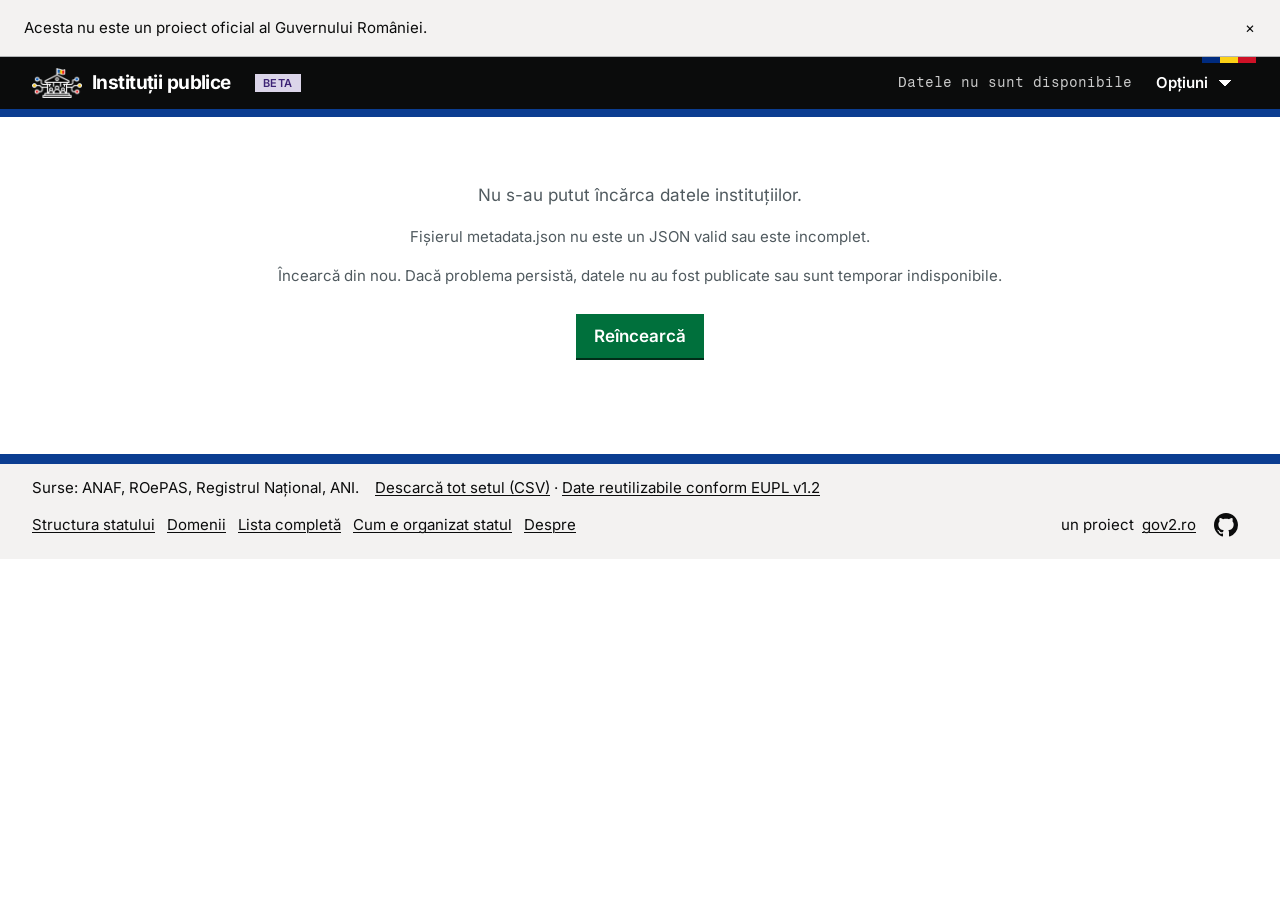
==== explorer/index.html @ aae80901 "feat(consolidate): company rule for SEAP, seap-pairs.csv, state tree ignores non-ANAF CIFs Co-Author" ====
<!doctype html>
<html lang="ro" data-g2-scheme="auto">
<head>
<meta charset="utf-8">
<meta name="viewport" content="width=device-width, initial-scale=1">
<title>Instituții publice &middot; org.gov2.ro</title>
<meta name="description" content="Instituțiile publice și companiile de stat din România: site, contact, domeniu și locul în structura statului. Surse: ANAF, ROePAS, ANI.">
<meta property="og:title" content="Instituții publice · org.gov2.ro">
<meta property="og:description" content="Instituțiile publice și companiile de stat din România: site, contact, domeniu și locul în structura statului. Surse: ANAF, ROePAS, ANI.">
<meta property="og:type" content="website">
<meta property="og:url" content="https://org.gov2.ro/">
<meta property="og:image" content="https://org.gov2.ro/assets/img/og.png">
<meta property="og:image:width" content="1200">
<meta property="og:image:height" content="630">
<meta property="og:image:alt" content="Clădirea unei instituții publice cu drapelul României, legată de puncte albastre, galbene și roșii. Textul: Instituții publice, org.gov2.ro.">
<meta property="og:locale" content="ro_RO">
<meta property="og:site_name" content="org.gov2.ro">
<meta name="twitter:card" content="summary_large_image">
<meta name="twitter:title" content="Instituții publice · org.gov2.ro">
<meta name="twitter:description" content="Instituțiile publice și companiile de stat din România: site, contact, domeniu și locul în structura statului. Surse: ANAF, ROePAS, ANI.">
<meta name="twitter:image" content="https://org.gov2.ro/assets/img/og.png">
<meta name="twitter:image:alt" content="Clădirea unei instituții publice cu drapelul României, legată de puncte albastre, galbene și roșii. Textul: Instituții publice, org.gov2.ro.">
<link rel="icon" type="image/png" href="assets/favicon/favicon-96x96.png" sizes="96x96" />
<link rel="shortcut icon" href="assets/favicon/favicon.ico" />
<link rel="apple-touch-icon" sizes="180x180" href="assets/favicon/apple-touch-icon.png" />
<meta name="apple-mobile-web-app-title" content="org.gov2.ro" />
<link rel="manifest" href="assets/favicon/site.webmanifest" />
<link rel="stylesheet" href="assets/gov2/gov2.css">
<link rel="stylesheet" href="assets/gov2/fonts.css">

<style>
@layer app {
  /* Project styles on the gov2 design system (DS), v0.13.0: assets/gov2/ is an unedited copy (see CLAUDE.md).
     Local components keep their own short names; new ones take the prefix org-. Colours come from the --g2-* tokens,
     so the DS dark scheme (data-g2-scheme="auto" on <html>) also covers this page. */
  :root {
    --muted: rgb(var(--g2-color-text-muted)); --line: rgb(var(--g2-color-line)); --text: rgb(var(--g2-color-text));
    --sunken: rgb(var(--g2-color-surface-sunken)); --page: rgb(var(--g2-color-page)); --link: rgb(var(--g2-color-link));
    /* county map: a sequential blue ramp, 5 quantile classes light -> dark (more records = darker); m0 = no records.
       The DS chart ramp has 4 categorical steps, so the map keeps its own. */
    --org-map-0: #e5e6e7; --org-map-1: #d2e2f1; --org-map-2: #8fb8e0; --org-map-3: #1d70b8; --org-map-4: #0b3d91; --org-map-5: #06224f;
  }
  /* dark: fewer records recede toward the page; more records = lighter. Same selectors as the DS dark scheme. */
  :root[data-g2-scheme=dark] { --org-map-0: #2b3033; --org-map-1: #17314f; --org-map-2: #1d5a96; --org-map-3: #4f94d8; --org-map-4: #9cc3f6; --org-map-5: #d0e5fb; }
  @media (prefers-color-scheme: dark) {
    :root[data-g2-scheme=auto] { --org-map-0: #2b3033; --org-map-1: #17314f; --org-map-2: #1d5a96; --org-map-3: #4f94d8; --org-map-4: #9cc3f6; --org-map-5: #d0e5fb; }
  }
  /* limited preview: logo tile, notice bar, one-row footer */
  .g2-wordmark .g2-logo { width: 50px; height: 30px; }   /* the negative logo: white outline for the dark header */
  .g2-notice-bar > button { height: 44px; }
  .g2-header .g2-wordmark { min-height: 44px; }
  .org-foot .org-credit a:not(.org-gh) { display: inline-flex; align-items: center; min-height: 44px; }
  .g2-footer-in.org-foot { display: flex; flex-wrap: wrap; align-items: center; gap: var(--g2-space-1) var(--g2-space-4); padding-block: var(--g2-space-3); }
  .org-foot p, .org-foot ul { margin: 0; }
  .org-foot ul { display: flex; flex-wrap: wrap; gap: 0 var(--g2-space-3); padding: 0; list-style: none; }
  .org-foot ul a { display: inline-flex; align-items: center; min-height: 44px; }
  .org-foot .org-credit { margin-left: auto; }

  * { box-sizing: border-box; }
  html { overflow-x: hidden; -webkit-text-size-adjust: 100%; }
  h1, h2, h3 { line-height: var(--g2-line-height-heading); }
  code { font-family: var(--g2-font-mono); font-size: .9em; }
  :where(button, select, input):not(.g2-btn, .g2-input) { font: inherit; color: inherit; }

  /* header: the DS black bar. The filters sit below it, on the page surface, and only they stay on screen. */
  .g2-header .title { gap: var(--g2-space-2) var(--g2-space-4); }
  .g2-header h1 { margin: 0; font: inherit; }
  #stats { font: var(--g2-font-size-label)/1.3 var(--g2-font-mono); color: rgb(var(--g2-color-on-header-muted)); }
  .g2-header .grow { flex: 1; }
  .txtbtn { min-height: 44px; padding: 0 var(--g2-space-2); border: 0; background: none; cursor: pointer;
            color: rgb(var(--g2-color-on-header)); font-size: var(--g2-font-size-meta); font-weight: 600; }
  .txtbtn:hover { text-decoration: underline; text-decoration-thickness: 3px; text-underline-offset: 6px; }
  .g2-header .navmore > summary { min-height: 44px; border: 0; background: none; color: rgb(var(--g2-color-on-header));
                       font-size: var(--g2-font-size-meta); font-weight: 600; }
  .navmore .panel { width: 290px; color: var(--text); }
  .navmore .chk { white-space: normal; }
  .menu-status { color: rgb(var(--g2-color-header-accent)); font-weight: 600; }

  .org-filterbar { position: sticky; top: 0; z-index: 5; background: var(--page); border-bottom: 1px solid var(--line);
                   padding-block: var(--g2-space-2); }
  .org-filterbar:has(> .g2-container > .filters[hidden]) { display: none; }

  /* controls: one wrapping row on desktop (.fmore dissolves into it), disclosure on phones */
  .filters { display: flex; flex-wrap: wrap; gap: var(--g2-space-2); align-items: center; }
  .filters[hidden] { display: none; }
  .filters[inert] { opacity: .55; }
  .filters > * { min-width: 0; }
  #q { flex: 2 1 260px; order: 0; }
  .fmore { display: contents; }
  .fmore > * { order: 1; }
  .fmore > select { flex: 1 1 150px; }
  .fmore > .multi { flex: 1 1 150px; }
  #ftoggle { display: none; }
  #reset { order: 2; }
  .filters .g2-input { width: 100%; }
  .filters input[type=search]::placeholder { color: var(--muted); opacity: 1; }
  .multi { position: relative; }
  .multi > summary { min-height: 40px; padding: 0 2.5rem 0 8px; border: var(--g2-border-width-control) solid rgb(var(--g2-color-control-border));
    background: rgb(var(--g2-color-control-bg)); display: flex; align-items: center; cursor: pointer; list-style: none; position: relative; }
  .multi > summary::-webkit-details-marker { display: none; }
  /* the arrow of the DS select (select.g2-input), so that the disclosure filters match the selects */
  .multi > summary::after { content: ""; position: absolute; right: 1rem; top: 50%; width: .9em; height: .45em; margin-top: -.225em;
    background: linear-gradient(45deg, transparent 50%, currentColor 50%) left / .45em .45em no-repeat,
                linear-gradient(135deg, currentColor 50%, transparent 50%) right / .45em .45em no-repeat; }
  @media (forced-colors: active) { .multi > summary::after { content: "▾"; width: auto; height: auto; margin-top: -.6em; background: none; } }
  .multi > summary span { overflow: hidden; text-overflow: ellipsis; white-space: nowrap; }
  .multi .panel { position: absolute; right: 0; top: calc(100% + 4px); z-index: 10; width: 300px; max-width: calc(100vw - 16px); padding: var(--g2-space-2) var(--g2-space-3);
    background: var(--page); border: var(--g2-border-width-control) solid rgb(var(--g2-color-control-border)); }
  .multi .opt { display: flex; align-items: center; gap: var(--g2-space-2); min-height: 32px; cursor: pointer; font-size: var(--g2-font-size-meta); }
  .multi .opt .count { margin-left: auto; }
  input[type=checkbox] { width: 20px; height: 20px; margin: 0; accent-color: var(--text); }
  .seg { display: flex; margin-top: var(--g2-space-2); border: var(--g2-border-width-control) solid rgb(var(--g2-color-control-border)); }
  .seg button { flex: 1; min-height: 40px; padding: 4px 8px; border: 0; background: none; cursor: pointer; font-size: var(--g2-font-size-meta); }
  .seg button[aria-pressed=true] { background: var(--text); color: var(--page); font-weight: 600; }
  .multi .hint { margin: var(--g2-space-2) 0 0; font-size: var(--g2-font-size-label); color: var(--muted); }
  .chk { display: flex; gap: var(--g2-space-2); align-items: center; font-size: var(--g2-font-size-meta); flex: none; min-height: 40px; }
  .fbadge { display: inline-grid; place-items: center; min-width: 20px; height: 20px; padding: 0 5px; border-radius: 10px;
            background: var(--text); color: var(--page); font: var(--g2-font-size-label)/1 var(--g2-font-mono); }
  .fbadge:empty { display: none; }
  .menu-link { display: flex; align-items: center; width: 100%; min-height: 44px; padding: var(--g2-space-2) 0; }

  main { padding-block: var(--g2-space-4) var(--g2-space-6); }
  .empty, .notice { padding: var(--g2-space-6) var(--g2-space-3); text-align: center; color: var(--muted); }
  .notice .g2-btn { margin-top: var(--g2-space-3); }
  .toolbar { display: flex; flex-wrap: wrap; align-items: center; gap: var(--g2-space-2) var(--g2-space-3); margin: 0 0 var(--g2-space-3);
             font-size: var(--g2-font-size-meta); color: var(--muted); }
  .toolbar[hidden] { display: none; }
  .sortby { display: flex; gap: var(--g2-space-2); align-items: center; }
  .sortby[hidden] { display: none; }
  .sortby select { width: auto; }
  .toolbar .grow { margin-left: auto; }

  /* landing page */
  .home-sec { margin: 0 0 var(--g2-space-6); }
  .home-sec > h2 { font-size: var(--g2-font-size-heading-section); margin: 0 0 var(--g2-space-3); }
  .ov-g { display: flex; flex-wrap: wrap; gap: var(--g2-space-1) var(--g2-space-4); align-items: baseline; margin: var(--g2-space-2) 0; }
  .ov-g > span { min-width: 0; max-width: 100%; }
  .ov-g a { overflow-wrap: anywhere; }
  .ov-g .count { margin-left: 4px; }
  .directory { margin: 0; padding: 0; list-style: none; }
  .directory li { border-bottom: 1px solid var(--line); }
  .directory a { display: flex; gap: var(--g2-space-3); align-items: baseline; min-height: 44px; padding: 10px 4px; color: var(--text); text-decoration: none; }
  .directory a:hover { text-decoration: underline; text-decoration-thickness: 3px; }
  .directory .label { flex: 1; min-width: 0; overflow-wrap: anywhere; }
  .directory .arrow { color: var(--muted); }

  /* maps */
  .maprow { display: flex; flex-wrap: wrap; gap: var(--g2-space-4) var(--g2-space-5); align-items: flex-start; }
  .mapcol { flex: 1 1 360px; min-width: 0; max-width: 640px; }
  .mapside { flex: 1 1 260px; min-width: 0; }
  svg.map { display: block; width: 100%; height: auto; max-height: 70vh; }
  svg.map path { stroke: var(--page); stroke-width: .8; stroke-linejoin: round; fill: var(--org-map-0); vector-effect: non-scaling-stroke; }
  svg.map path.q1 { fill: var(--org-map-1); } svg.map path.q2 { fill: var(--org-map-2); } svg.map path.q3 { fill: var(--org-map-3); }
  svg.map path.q4 { fill: var(--org-map-4); } svg.map path.q5 { fill: var(--org-map-5); }
  svg.map path[tabindex] { cursor: pointer; }
  svg.map path[tabindex]:hover { stroke: var(--text); stroke-width: 1.6; }
  svg.map path:focus { outline: none; }
  svg.map path:focus-visible { stroke: rgb(var(--g2-color-focus)); stroke-width: 4; }
  svg.map path.sel { stroke: var(--text); stroke-width: 2.4; }
  .legend { display: flex; flex-wrap: wrap; gap: var(--g2-space-1) var(--g2-space-4); margin: var(--g2-space-2) 0 2px; font: var(--g2-font-size-label)/1.4 var(--g2-font-mono); color: var(--muted); align-items: center; }
  .legend .lg { display: inline-flex; gap: 6px; align-items: center; }
  .sw { display: inline-block; width: 14px; height: 14px; border: 1px solid var(--line); flex: none; }
  .sw.q0 { background: var(--org-map-0); } .sw.q1 { background: var(--org-map-1); } .sw.q2 { background: var(--org-map-2); }
  .sw.q3 { background: var(--org-map-3); } .sw.q4 { background: var(--org-map-4); } .sw.q5 { background: var(--org-map-5); }
  .cgrid { display: grid; grid-template-columns: repeat(auto-fill, minmax(170px, 1fr)); gap: 0 var(--g2-space-3); margin: 0; padding: 0; list-style: none; font-size: var(--g2-font-size-meta); }
  .cgrid li { display: flex; gap: var(--g2-space-2); align-items: center; min-width: 0; }
  .cgrid .link { min-width: 0; overflow-wrap: anywhere; padding: 4px 0; }
  .cprof { display: grid; grid-template-columns: minmax(0, 1fr) minmax(260px, 420px); grid-template-rows: auto 1fr;
           grid-template-areas: "head map" "tree map"; gap: 0 var(--g2-space-6); align-items: start; }
  .cprof > .prof { grid-area: head; }
  .cprof-tree { grid-area: tree; min-width: 0; }
  .cprof-map { grid-area: map; position: sticky; top: calc(var(--top-h, 0px) + 12px); min-width: 0; }
  .cprof-map svg.map { max-height: calc(100vh - var(--top-h, 0px) - 140px); }
  .cprof-map .sub { font-size: var(--g2-font-size-label); }
  svg.map .labels text { font-family: var(--g2-font-sans); fill: var(--text); stroke: var(--page); stroke-width: 2.5px; stroke-linejoin: round; paint-order: stroke;
                         text-anchor: middle; dominant-baseline: central; pointer-events: none; }
  svg.map .labels .k-seat { font-weight: 700; } svg.map .labels .k-m, svg.map .labels .k-s, svg.map .labels .k-o { font-weight: 600; }
  svg.map .labels .k-c { fill: var(--muted); }
  .prof { display: flex; flex-wrap: wrap; gap: var(--g2-space-2) var(--g2-space-4); align-items: center; margin: 0 0 var(--g2-space-4); }
  .prof img { width: 64px; height: 64px; object-fit: contain; flex: none; }
  .prof h2 { margin: 0; font-size: var(--g2-font-size-heading-section); }
  .prof .sub { margin: 2px 0 var(--g2-space-2); }
  .prof-head { min-width: 0; }
  .maperr { color: var(--muted); font-size: var(--g2-font-size-meta); }

  /* tables: the DS .g2-table. Local variations: a whole row opens the record, and long values wrap. */
  .g2-table td { overflow-wrap: anywhere; }
  tbody tr { cursor: pointer; }
  tbody tr:hover { background: rgb(var(--g2-color-selected-bg)); }
  tbody tr:hover .nm { text-decoration: underline; text-decoration-thickness: 1px; text-underline-offset: .15em; }
  .nm { font-weight: 700; line-height: 1.3; }
  .sub { color: var(--muted); font-size: var(--g2-font-size-meta); }
  td > .sub { margin-top: 2px; }
  .contact { font-size: var(--g2-font-size-meta); line-height: 1.4; }
  .contact .line { overflow: hidden; text-overflow: ellipsis; white-space: nowrap; }
  table.main th.c, table.main td.c { width: 34%; }
  table.main td.c { max-width: 0; }
  .dc { font: var(--g2-font-size-label)/1.4 var(--g2-font-mono); white-space: nowrap; }
  .more { display: flex; margin: var(--g2-space-4) auto; }

  /* source badges: one ink per source, outlined, for the record dialog and the source filter */
  .src { display: inline-block; padding: 0 5px; margin-right: 4px; border: 1px solid currentColor;
         font: var(--g2-font-size-label)/1.5 var(--g2-font-mono); }
  .src.a { color: rgb(var(--g2-color-info-ink)); } .src.r { color: rgb(var(--g2-color-success-ink)); }
  .src.g { color: rgb(var(--g2-color-warning-ink)); } .src.d { color: rgb(var(--g2-color-progress-ink)); }
  .src.p, .src.s { color: rgb(var(--g2-color-neutral-ink)); }
  td > .g2-tag { margin-left: 6px; vertical-align: 2px; }
  /* a warning paragraph: the DS inset with the warning tone */
  .flag { display: block; margin: var(--g2-space-2) 0; padding: var(--g2-space-2) var(--g2-space-3); border-left: 5px solid rgb(var(--g2-color-warning-line));
          background: rgb(var(--g2-color-warning-bg)); color: rgb(var(--g2-color-warning-ink)); font-size: var(--g2-font-size-meta); }

  /* trees */
  .tree details { margin-left: 18px; }
  .tree > details { margin-left: 0; }
  .tree summary { cursor: pointer; min-height: 36px; padding: 6px 6px; list-style: none;
                  display: flex; gap: 2px var(--g2-space-2); align-items: baseline; flex-wrap: wrap; }
  .tree summary::-webkit-details-marker { display: none; }
  .tree summary::before { content: "▸"; color: var(--muted); width: 12px; flex: none; transition: transform .1s; }
  .tree details[open] > summary::before { transform: rotate(90deg); }
  .tree summary:hover { background: var(--sunken); }
  .tree .grp > summary { font-weight: 700; }
  .tree summary .label { min-width: 0; overflow-wrap: anywhere; }
  .count { font: var(--g2-font-size-label)/1.4 var(--g2-font-mono); color: var(--muted); flex: none; }
  .count.note { flex: 0 1 auto; min-width: 0; overflow-wrap: anywhere; font-family: var(--g2-font-sans); }
  button.link.count { font-family: var(--g2-font-sans); font-weight: 400; color: var(--link); }
  .ctx > summary .label { color: var(--muted); }
  .reveal { display: block; margin: 4px 0 6px 24px; padding: 4px 0; font-size: var(--g2-font-size-meta); }
  /* a button that looks like a link: the DS in-text link */
  .link { background: none; border: 0; padding: 0; text-align: left; cursor: pointer; color: inherit;
          text-decoration: underline; text-decoration-thickness: 1px; text-underline-offset: .15em; }
  .link:hover { text-decoration-thickness: 3px; }
  .link.acc { color: var(--link); }
  .kids { padding-bottom: 2px; }
  /* breadcrumbs: the DS .g2-breadcrumbs */
  .g2-breadcrumbs { margin: 0 0 var(--g2-space-3); }
  .more.small { margin: var(--g2-space-1) 0 var(--g2-space-1) 36px; }
  /* institutions inside a tree node: compact table */
  .lt-wrap { margin: 2px 0 var(--g2-space-3) 18px; overflow-x: auto; }
  table.lt { font-size: var(--g2-font-size-meta); }
  table.lt th { padding: 4px 8px; }
  table.lt td { padding: 6px 8px; line-height: 1.35; }
  table.lt td.c-cat { color: var(--muted); min-width: 110px; }
  table.lt .nm { font-weight: 600; }
  table.lt tr.ctx td { color: var(--muted); }
  table.lt td.c-site { max-width: 230px; overflow: hidden; text-overflow: ellipsis; white-space: nowrap; }

  /* dialogs */
  dialog { width: min(720px, calc(100vw - 24px)); max-height: calc(100vh - 40px); padding: 0;
           border: var(--g2-border-width-control) solid var(--text); background: var(--page); color: var(--text); }
  dialog::backdrop { background: rgb(11 12 12 / .6); }
  .dh { display: flex; gap: var(--g2-space-3); align-items: flex-start; padding: var(--g2-space-4) var(--g2-space-4) var(--g2-space-1); }
  .dh > div { min-width: 0; }
  .dh h2 { font-size: var(--g2-font-size-heading-section); margin: 0 0 var(--g2-space-2); overflow-wrap: anywhere; }
  .dh h2:focus { outline: none; }
  .dh .x { margin-left: auto; width: 44px; height: 44px; flex: none; border: 0; background: none; font-size: 26px; line-height: 1; cursor: pointer; }
  .db { padding: 0 var(--g2-space-4) var(--g2-space-4); }
  .dtools { display: flex; flex-wrap: wrap; align-items: center; gap: var(--g2-space-2) var(--g2-space-3); margin: var(--g2-space-1) 0; font-size: var(--g2-font-size-meta); }
  .dtools input { width: min(100%, 360px); }
  /* record details: the DS .g2-summary-list */
  .sec { margin: var(--g2-space-5) 0 2px; padding-top: var(--g2-space-3); border-top: 1px solid var(--line); font-size: var(--g2-font-size-label);
         font-weight: 700; color: var(--muted); }
  ul.plain { margin: 4px 0 0; padding-left: 20px; }
  ul.plain li { overflow-wrap: anywhere; }

  .g2-footer { margin-top: var(--g2-space-6); font-size: var(--g2-font-size-meta); }

  /* Focus. Local controls above set colour and background, and the app layer wins over gov2.states.
     These rules write the DS focus treatment again (COMPONENTS.md, "Layers and project CSS"). */
  :is(a, button, summary):not(.g2-btn):focus-visible { outline: 3px solid transparent; background: rgb(var(--g2-color-focus)); color: rgb(var(--g2-color-on-focus));
    box-shadow: 0 -2px rgb(var(--g2-color-focus)), 0 4px rgb(var(--g2-color-on-focus)); text-decoration: none; }
  :is(a, button, summary):not(.g2-btn):focus-visible :is(.count, .label, .sub, .arrow, .menu-status, #stats) { color: inherit; }
  .multi > summary:focus-visible { outline: 3px solid rgb(var(--g2-color-focus)); outline-offset: 0; box-shadow: inset 0 0 0 2px rgb(var(--g2-color-text)); }
  tbody tr:focus-visible { outline: 3px solid rgb(var(--g2-color-focus)); outline-offset: -3px; }

  /* landing v2: search, place picker, need tiles and branch cards. Icons: inline SVG sprite (the DS has no icon set yet). */
  .org-icon { flex: none; fill: none; stroke: currentColor; stroke-width: 1.6; stroke-linecap: round; stroke-linejoin: round; }
  .org-searchform { display: flex; gap: var(--g2-space-2); max-width: 720px; }
  .org-searchform .g2-input { flex: 1 1 auto; min-width: 0; font-size: 1.125rem; }
  .org-searchform .g2-btn { flex: none; }
  .org-search .sub { margin: var(--g2-space-2) 0 0; }
  .org-placeform { display: flex; flex-wrap: wrap; gap: var(--g2-space-3); align-items: flex-end; }
  .org-placeform .g2-field { flex: 1 1 220px; max-width: 320px; min-width: 0; }
  .org-searchform .g2-input, .org-searchform .g2-btn, .org-placeform .g2-input, .org-placeform .g2-btn, .org-selform .g2-input, .org-selform .g2-btn { min-height: 44px; }
  .org-clear { min-height: 44px; padding: 0 var(--g2-space-2); }
  .org-clear[hidden] { display: none; }
  .org-grid { display: grid; grid-template-columns: repeat(auto-fill, minmax(280px, 1fr)); gap: var(--g2-space-4); }
  .org-tile { display: flex; flex-direction: column; min-width: 0; }
  .org-tile h3 + .org-tbody { margin-top: var(--g2-space-2); }
  .org-tbody { flex: 1; }
  .org-tbody > .sub { margin: 0; }
  .org-tile h3 { display: flex; gap: var(--g2-space-2); align-items: center; margin: 0; font-size: 1.125rem; }
  .org-tile > .sub { margin: 0; }
  .org-links { margin: 0; padding: 0; list-style: none; }
  .org-links li { display: flex; gap: var(--g2-space-2); align-items: baseline; justify-content: space-between; min-height: 44px; border-bottom: 1px solid var(--line); }
  .org-links li:last-child { border-bottom: 0; }
  .org-links li > a { display: inline-flex; align-items: center; min-height: 44px; flex: 1; min-width: 0; overflow-wrap: anywhere; }
  .org-links li > .count { align-self: center; }
  .org-tbody { display: flex; flex-direction: column; gap: var(--g2-space-2); min-width: 0; }
  .org-tbody[hidden] { display: none; }
  .org-tt { display: flex; gap: var(--g2-space-2); align-items: center; width: 100%; min-height: 44px; padding: 0; border: 0; background: none; color: inherit;
            font: inherit; font-weight: inherit; text-align: left; cursor: pointer; }
  .org-tt-l { flex: 1; min-width: 0; }
  .org-chev { flex: none; width: .6em; height: .6em; margin-right: 4px; border: solid currentColor; border-width: 0 2px 2px 0; transform: rotate(45deg); transition: transform .1s; }
  .org-tt[aria-expanded=true] .org-chev { transform: rotate(-135deg); }
  .org-cdet > summary::before { content: "▸"; width: 1em; }
  .org-cdet[open] > summary::before { content: "▾"; }
  .org-cdet > summary { cursor: pointer; min-height: 44px; display: flex; align-items: center; }
  .org-selform { display: flex; gap: var(--g2-space-2); align-items: flex-end; margin-top: auto; padding-top: var(--g2-space-2); }
  .org-selform .g2-field { flex: 1; min-width: 0; }
  /* "Domenii": collapsible cards, one per domain; a flat list while the field "Caută un tip" has text */
  .org-tq { max-width: 420px; margin-bottom: var(--g2-space-3); }
  .org-tq .g2-input { min-height: 44px; }
  .org-dom-grid { align-items: start; }
  .org-dom-more { margin-top: var(--g2-space-3); }
  .org-dom-more .g2-btn { min-height: 44px; }
  .org-tt .count { margin-left: auto; font-weight: 400; }
  .org-jump { margin: 0 0 var(--g2-space-5); }
  .org-jump { font-weight: 700; }
  .org-jump .link { min-height: 44px; padding: 0 var(--g2-space-1); font-weight: 700; }
  .org-top { display: block; }
  .org-mapsel { display: flex; flex-wrap: wrap; gap: var(--g2-space-3); margin-bottom: var(--g2-space-2); }
  .org-mapsel .g2-field { flex: 1 1 220px; max-width: 360px; min-width: 0; }
  .org-mapsel .g2-input { min-height: 44px; }
  #about-warn:not(:empty) { margin-left: .3em; }
  .org-beta { margin-left: var(--g2-space-2); align-self: center; text-transform: uppercase; letter-spacing: .04em; font-size: .6875rem; }
  a.txtbtn { display: inline-flex; align-items: center; text-decoration: none; }
  .g2-footer .org-credit { display: flex; align-items: center; gap: var(--g2-space-2); }
  .g2-footer a.org-gh { display: inline-flex; align-items: center; justify-content: center; width: 44px; height: 44px; }
  .org-flat { margin: 0; padding: 0; list-style: none; }
  .org-flat li { align-items: center; padding-block: 2px; }
  .org-flat .org-tl { display: flex; flex-direction: column; flex: 1; min-width: 0; }
  .org-flat .org-tl > a { min-height: 32px; display: inline-flex; align-items: center; overflow-wrap: anywhere; }
  .org-flat .org-tl > .sub { margin: 0 0 4px; }
  .org-after { margin: var(--g2-space-3) 0 0; }
  .org-after a { display: inline-block; min-height: 44px; padding-top: 10px; }

  @media (min-width: 1024px) {
    .org-top { display: grid; grid-template-columns: minmax(0, 1fr) auto; gap: var(--g2-space-4); align-items: start; }
    .org-searchform { max-width: none; }
    .org-place .org-placeform { flex-wrap: nowrap; }
    .org-place .org-placeform .g2-field { flex: 0 0 200px; }
    .org-tasks, .org-dom-grid { grid-template-columns: repeat(4, minmax(0, 1fr)); }
  }
  @media (min-width: 761px) {
    .org-dom-grid > .org-open { grid-column: 1 / -1; }
    .org-open .org-links { columns: 260px; column-gap: var(--g2-space-5); }
    .org-open .org-links li { break-inside: avoid; }
  }
  @media (min-width: 761px) and (max-width: 1023px) {
    .org-dom-grid { grid-template-columns: repeat(2, minmax(0, 1fr)); }
  }
  @media (max-width: 760px) {
    .cprof { grid-template-columns: minmax(0, 1fr); grid-template-rows: none; grid-template-areas: "head" "map" "tree"; }
    .cprof-map { position: static; margin-bottom: var(--g2-space-3); }
    #q { flex: 1 1 140px; }
    #ftoggle { display: inline-flex; order: 1; }
    /* phones: one row (search, Filtre); Resetează shows with the open disclosure */
    #reset { order: 2; display: none; }
    .filters:has(.fmore.open) #reset { display: inline-flex; }
    .fmore { display: none; order: 3; flex: 0 0 100%; grid-template-columns: 1fr 1fr; gap: var(--g2-space-2); max-height: 55vh; overflow-y: auto; }
    .fmore.open { display: grid; }
    .fmore > * { order: 0; }
    .fmore > .multi { grid-column: 1 / -1; }
    .multi .panel { position: static; width: auto; max-width: none; margin-top: 4px; }
    /* phones: the menu opens under the header row, inside the page gutters (it was cut off at the left edge) */
    .g2-header-in.title { position: relative; }
    .navmore { position: static; }
    .navmore .panel { position: absolute; left: 0; right: 0; top: 100%; width: auto; max-width: none; }
    th.c, td.c, table.lt .c-cat, table.lt .c-where { display: none; }
    .csv-hint { display: none; }
    .org-grid { grid-template-columns: minmax(0, 1fr); gap: var(--g2-space-2); }
    .org-tile { padding: 0 var(--g2-space-3); }
    .org-tile h3 + .org-tbody { margin-top: 0; padding-bottom: var(--g2-space-3); }
    .org-searchform .g2-btn { padding-inline: var(--g2-space-3); }
  }
}
</style>
</head>
<body>
<svg width="0" height="0" style="position:absolute" aria-hidden="true" focusable="false"><symbol id="i-health" viewBox="0 0 24 24"><path d="M9 3h6v6h6v6h-6v6H9v-6H3V9h6z"/></symbol><symbol id="i-school" viewBox="0 0 24 24"><path d="M2 9l10-5 10 5-10 5z"/><path d="M6 11.5V16c0 1.5 3 3 6 3s6-1.500 6-3v-4.500"/><path d="M22 9v6"/></symbol><symbol id="i-docs" viewBox="0 0 24 24"><path d="M6 3h9l4 4v14H6z"/><path d="M14 3v5h5"/><path d="M9 13h7M9 17h7"/></symbol><symbol id="i-tax" viewBox="0 0 24 24"><circle cx="12" cy="12" r="9"/><path d="M15 9.500c-.5-1-1.600-1.500-3-1.500-1.700 0-3 .8-3 2s1.300 1.700 3 2 3 .8 3 2-1.300 2-3 2c-1.400 0-2.500-.5-3-1.500M12 6v2M12 16v2"/></symbol><symbol id="i-work" viewBox="0 0 24 24"><rect x="3" y="7" width="18" height="13"/><path d="M9 7V4h6v3M3 13h18"/></symbol><symbol id="i-safety" viewBox="0 0 24 24"><path d="M12 3l8 3v6c0 4.500-3.500 7.500-8 9-4.500-1.500-8-4.500-8-9V6z"/><path d="M9 12l2 2 4-4"/></symbol><symbol id="i-courts" viewBox="0 0 24 24"><path d="M12 3v17M5 20h14M4 7h16"/><path d="M4 7l-2 6h4zM20 7l-2 6h4z"/></symbol><symbol id="i-agri" viewBox="0 0 24 24"><path d="M12 21v-9"/><path d="M12 12c0-4 2-7 7-8 0 5-3 8-7 8zM12 15c0-3-2-5-6-5 0 4 2 5 6 5z"/></symbol><symbol id="i-culture" viewBox="0 0 24 24"><path d="M3 9l9-5 9 5zM5 9v9M9.500 9v9M14.500 9v9M19 9v9M3 21h18"/></symbol><symbol id="i-consumer" viewBox="0 0 24 24"><path d="M5 7h14l-1 13H6z"/><path d="M9 10V6a3 3 0 016 0v4"/></symbol><symbol id="i-legislativ" viewBox="0 0 24 24"><path d="M3 20h18M5 20v-8M19 20v-8M3 12c0-5 4-8 9-8s9 3 9 8z"/><path d="M9 20v-8M15 20v-8"/></symbol><symbol id="i-guvern" viewBox="0 0 24 24"><path d="M3 21h18M5 21V10M19 21V10M9 21V10M15 21V10M2 10l10-6 10 6z"/></symbol><symbol id="i-justitie" viewBox="0 0 24 24"><path d="M12 3v17M7 20h10M5 6h14"/><path d="M5 6l-3 7a3.500 3.500 0 006 0zM19 6l-3 7a3.500 3.500 0 006 0z"/></symbol><symbol id="i-control" viewBox="0 0 24 24"><circle cx="11" cy="11" r="6"/><path d="M16 16l5 5M8.500 11l2 2 3-3.500"/></symbol><symbol id="i-local" viewBox="0 0 24 24"><path d="M12 21s-7-6-7-11a7 7 0 0114 0c0 5-7 11-7 11z"/><circle cx="12" cy="10" r="2.500"/></symbol><symbol id="i-companii" viewBox="0 0 24 24"><rect x="4" y="3" width="10" height="18"/><path d="M14 9h6v12h-6M7 7h4M7 11h4M7 15h4"/></symbol></svg>
<a class="g2-skip-link" href="#main">Sari la conținut</a>
<div class="g2-notice-bar" id="org-disclaimer" role="region" aria-label="Anunț">
  <p>Acesta nu este un proiect oficial al Guvernului României.</p>
  <button type="button" aria-label="Închide">×</button>
</div>
<script>
(() => {
  const bar = document.getElementById('org-disclaimer');
  try { if (localStorage.getItem('org-disclaimer-closed') === '1') bar.hidden = true; } catch (e) {}
  bar.querySelector('button').addEventListener('click', () => { bar.hidden = true; try { localStorage.setItem('org-disclaimer-closed', '1'); } catch (e) {} });
})();
</script>
<header class="g2-header">
  <span class="g2-ro-corner" aria-hidden="true"></span>
  <div class="g2-header-in g2-container title">
    <a class="g2-wordmark" id="home-link" href="#" aria-label="Instituții publice — Acasă"><img class="g2-logo" src="assets/img/g2-0-negative-64.png" width="50" height="30" alt=""><h1><span class="g2-ro-sweep">Instituții publice</span></h1></a><strong class="g2-tag org-beta" data-tone="progress" title="Versiune de test: datele și paginile se schimbă">beta</strong>
    <span class="grow"></span>
    <span id="stats" role="status">Se încarcă datele…</span>
    <details id="navmore" class="multi navmore" inert>
      <summary>Opțiuni<span id="menu-status" class="menu-status"></span></summary>
      <div class="panel">
        <a class="menu-link" href="organizare.html">Cum e organizat statul</a>
        <a class="menu-link" id="about-btn" href="despre.html">Despre<span id="about-warn" title="Un export ANI a atins limita de rânduri"></span></a>
        <label class="chk"><input type="checkbox" id="web" checked> are site</label>
        <label class="chk"><input type="checkbox" id="noanaf"> fără corespondent ANAF</label>
        <label class="chk" title="Înregistrări cu posibil duplicat sau cu potrivire nerezolvată"><input type="checkbox" id="review"> de verificat</label>
      </div>
    </details>
  </div>
</header>
<div class="org-filterbar" id="filterbar">
  <div class="g2-container">
    <div class="filters" id="filters" inert hidden>
      <input id="q" class="g2-input" type="search" placeholder="Caută: nume, CIF, localitate, site…" autocomplete="off" aria-label="Căutare">
      <button id="ftoggle" class="g2-btn g2-secondary" type="button" aria-expanded="false" aria-controls="fmore">Filtre<span class="fbadge" id="fcount"></span></button>
      <button id="reset" class="g2-btn g2-secondary" type="button">Resetează</button>
      <div class="fmore" id="fmore">
        <select id="cat" class="g2-input" aria-label="Categorie"></select>
        <select id="fam" class="g2-input" aria-label="Tip instituție"></select>
        <select id="county" class="g2-input" aria-label="Județ"></select>
        <select id="uat" class="g2-input" aria-label="Localitate (UAT)"></select>
        <details id="src" class="multi">
          <summary aria-label="Sursă"><span id="src-label">Orice sursă</span></summary>
          <div class="panel">
            <div id="src-opts"></div>
            <div class="seg" role="group" aria-label="Combinare surse">
              <button type="button" data-mode="all" aria-pressed="true">Intersecție</button>
              <button type="button" data-mode="any" aria-pressed="false">Cumulativ</button>
            </div>
            <p class="hint" id="src-hint"></p>
          </div>
        </details>
      </div>
    </div>
  </div>
</div>
<main id="main" class="g2-container" tabindex="-1" aria-busy="true">
  <div class="toolbar" id="toolbar" hidden>
    <label class="sortby">Ordonare
      <select id="sort" class="g2-input">
        <option value="n">A–Z</option>
        <option value="dc">nr. declarații ANI</option>
      </select>
    </label>
    <span class="grow"></span>
    <span class="csv-hint" id="csv-hint">Celulele cu mai multe valori folosesc „ | ” ca separator.</span>
    <button id="csv" class="g2-btn g2-secondary" type="button">Descarcă CSV</button>
    <span id="csv-msg" role="status"></span>
  </div>
  <div id="results" tabindex="-1"></div>
</main>
<footer class="g2-footer">
  <div class="g2-footer-in g2-container org-foot">
    <p>Surse: ANAF, ROePAS, Registrul Național, ANI.</p>
    <p id="org-data"><a href="institutii.csv" download>Descarcă tot setul (CSV)</a><span id="org-data-when"></span> · <a href="https://joinup.ec.europa.eu/collection/eupl/eupl-text-eupl-12" target="_blank" rel="noopener noreferrer">Date reutilizabile conform EUPL v1.2</a></p>
    <ul aria-label="Pagini"><li><a href="#v=stat" data-view="stat">Structura statului</a></li><li><a href="#v=fam" data-view="fam">Domenii</a></li><li><a href="#v=list" data-view="list">Lista completă</a></li><li><a href="organizare.html">Cum e organizat statul</a></li><li><a href="despre.html">Despre</a></li></ul>
    <p class="org-credit">un proiect <a href="https://gov2.ro">gov2.ro</a> <a class="org-gh" href="https://github.com/gov2-ro/institutii-publice" aria-label="Cod sursă pe GitHub"><svg class="org-icon-fill" width="24" height="24" viewBox="0 0 16 16" aria-hidden="true" focusable="false"><path fill="currentColor" d="M8 0C3.58 0 0 3.58 0 8c0 3.54 2.29 6.53 5.47 7.59.4.07.55-.17.55-.38 0-.19-.01-.82-.01-1.49-2.01.37-2.53-.49-2.69-.94-.09-.23-.48-.94-.82-1.13-.28-.15-.68-.52-.01-.53.63-.01 1.08.58 1.23.82.72 1.21 1.87.87 2.33.66.07-.52.28-.87.51-1.07-1.78-.2-3.64-.89-3.64-3.95 0-.87.31-1.59.82-2.15-.08-.2-.36-1.02.08-2.12 0 0 .67-.21 2.2.82.64-.18 1.32-.27 2-.27.68 0 1.36.09 2 .27 1.53-1.04 2.2-.82 2.2-.82.44 1.1.16 1.92.08 2.12.51.56.82 1.27.82 2.15 0 3.07-1.87 3.75-3.65 3.95.29.25.54.73.54 1.48 0 1.07-.01 1.93-.01 2.2 0 .21.15.46.55.38A8.013 8.013 0 0016 8c0-4.42-3.58-8-8-8z"/></svg></a></p>
  </div>
</footer>
<dialog id="detail" aria-labelledby="dlg-title"></dialog>

<script>
(() => {
  const $ = id => document.getElementById(id);
  const main = $('main'), results = $('results');

  /* ---------- helpers ---------- */
  const h = (tag, props, ...kids) => {
    const el = document.createElement(tag);
    for (const [k, v] of Object.entries(props || {})) {
      if (v == null || v === false) continue;
      if (k === 'class') el.className = v;
      else if (k.startsWith('on')) el.addEventListener(k.slice(2), v);
      else el.setAttribute(k, v === true ? '' : v);
    }
    for (const c of kids.flat()) if (c != null && c !== false) el.append(c.nodeType ? c : document.createTextNode(c));
    return el;
  };
  const fold = s => (s || '').normalize('NFD').replace(/[̀-ͯ]/g, '').toLowerCase();
  // search form: no diacritics, lower case, every run of punctuation / hyphens / spaces is one space
  const norm = s => (s || '').normalize('NFD').replace(/[̀-ͯ]/g, '').toLowerCase().replace(/[^\p{L}\p{N}]+/gu, ' ').trim();
  const fmt = n => n.toLocaleString('ro-RO');
  const coll = new Intl.Collator('ro');
  const isHttp = u => /^https?:\/\//i.test(u || '');
  const plural = (n, one, many) => `${fmt(n)} ${n === 1 ? one : many}`;

  /* ---------- loading ---------- */
  async function fetchJson(url) {
    let res;
    try { res = await fetch(url); } catch (e) { throw { kind: 'net', url }; }
    if (!res.ok) throw { kind: 'http', status: res.status, url };
    try { return await res.json(); } catch (e) { throw { kind: 'json', url }; }
  }
  function showError(err) {
    console.error('Failed to load data:', err);
    const why = err && err.kind === 'http' ? `Serverul a răspuns cu eroarea ${err.status} pentru fișierul ${err.url}.`
      : err && err.kind === 'json' ? `Fișierul ${err.url} nu este un JSON valid sau este incomplet.`
      : err && err.kind === 'net' ? 'Nu s-a putut contacta serverul. Verifică conexiunea la internet.'
      : 'Datele nu au putut fi încărcate.';
    $('stats').textContent = 'Datele nu sunt disponibile';
    main.setAttribute('aria-busy', 'false');
    results.replaceChildren(h('div', { class: 'notice', role: 'alert' },
      h('p', null, 'Nu s-au putut încărca datele instituțiilor.'), h('p', { class: 'sub' }, why),
      h('p', { class: 'sub' }, 'Încearcă din nou. Dacă problema persistă, datele nu au fost publicate sau sunt temporar indisponibile.'),
      h('button', { class: 'g2-btn', type: 'button', onclick: load }, 'Reîncearcă')));
  }
  function load() {
    $('stats').textContent = 'Se încarcă datele…';
    main.setAttribute('aria-busy', 'true');
    results.replaceChildren(h('p', { class: 'notice', role: 'status' }, 'Se încarcă datele instituțiilor…'));
    Promise.all([fetchJson('metadata.json'), fetchJson('rows.json')]).then(([metadata, rows]) => {
      if (!metadata || !Array.isArray(metadata.categories) || !Array.isArray(metadata.counties) || !Array.isArray(rows)) throw { kind: 'json', url: 'metadata.json / rows.json' };
      start({ ...metadata, rows });
    }).catch(showError);
  }
  let started = false;

  function start(D) {
    if (started) return;
    /* ---------- data (everything below that can fail runs before any control is wired) ---------- */
    const { categories: cats, counties, families: fams = [] } = D;
    const rows = D.rows;
    rows.forEach((r, i) => {
      r.id = r.i || (r.f ? 'A' + r.f : 'X' + i);
      r.cat = cats[r.c];
      r.county = r.k == null ? '' : counties[r.k];
      r.fam = r.m == null ? '' : fams[r.m];
      r.hay = norm([r.n, r.f, r.id, r.u, r.county, r.w, r.e, ...(r.al || []), ...(r.mi || [])].filter(Boolean).join(' '));
    });
    rows.sort((a, b) => coll.compare(a.n, b.n));
    const byId = new Map(), byCif = new Map();
    for (const r of rows) { byId.set(r.id, r); if (r.f) byCif.set(r.f, r); }
    const mergedInto = new Map();                        // an id absorbed by a same-name merge -> the record that survived
    for (const r of rows) for (const m of r.mi || []) mergedInto.set(m, r);
    const famSize = new Map(), famCat = new Map();
    {
      const perCat = new Map();
      for (const r of rows) if (r.fam) {
        famSize.set(r.fam, (famSize.get(r.fam) || 0) + 1);
        if (!perCat.has(r.fam)) perCat.set(r.fam, new Map());
        const m = perCat.get(r.fam);
        m.set(r.cat, (m.get(r.cat) || 0) + 1);
      }
      for (const [f, m] of perCat) famCat.set(f, [...m].sort((a, b) => b[1] - a[1])[0][0]);
    }
    const subordinates = new Map();                 // parent cif -> rows
    for (const r of rows) for (const c of r.p || []) {
      if (!subordinates.has(c)) subordinates.set(c, []);
      subordinates.get(c).push(r);
    }

    /* ---------- state tree (metadata.state; spec: docs/specs/structura-statului.md) ---------- */
    const ST = D.state || { nodes: [], members: [], attach: [], uat: [], unclassified: [] };
    const STAT = 'stat';
    const vnode = new Map();                        // virtual node id -> { id, label, note, parent, recs, nodes }
    const place = new Map();                        // cif or virtual id -> id of its parent in the state tree
    const attachPar = new Map();                    // attached root cif -> parent cif (such a root has no `p` in the data)
    const noteOf = new Map();                       // cif -> note on its placement (3rd value of a state member)
    const addNode = (id, label, parent, note) => {
      const v = { id, label, note, parent, recs: [], nodes: [] };
      vnode.set(id, v);
      if (parent) vnode.get(parent).nodes.push(v);
      return v;
    };
    addNode(STAT, 'Statul', null);
    for (const n of ST.nodes) if (!n.parent) addNode(n.id, n.label, STAT, n.note);
    for (const n of ST.nodes) if (n.parent) addNode(n.id, n.label, n.parent, n.note);
    addNode('local', 'Administrația locală', STAT, 'Titlul III, cap. V secț. 2');
    addNode('neclasificate', 'Neclasificate', STAT, 'rădăcini ANAF fără loc în STATE_TREE');
    addNode('fara-anaf', 'Fără corespondent ANAF (ierarhie necunoscută)', STAT);
    const noCif = rows.filter(r => !r.f);
    for (const [c, node, note] of ST.members) {
      const r = byCif.get(c); if (!r) continue;
      vnode.get(node).recs.push(r); place.set(c, node);
      if (note) noteOf.set(c, note);
    }
    for (const [c, par] of ST.attach) {
      const r = byCif.get(c); if (!r) continue;
      attachPar.set(c, par); place.set(c, par);
      if (!subordinates.has(par)) subordinates.set(par, []);
      subordinates.get(par).push(r);
    }
    for (const c of ST.unclassified) { const r = byCif.get(c); if (r) { vnode.get('neclasificate').recs.push(r); place.set(c, 'neclasificate'); } }
    for (const c of ST.uat) {
      const r = byCif.get(c); if (!r) continue;
      const id = 'judet:' + (r.county || '(județ necunoscut)');
      (vnode.get(id) || addNode(id, r.county || '(județ necunoscut)', 'local')).recs.push(r);
      place.set(c, id);
    }
    vnode.get('local').nodes.sort((a, b) => (a.label === 'Bucuresti') - (b.label === 'Bucuresti') || coll.compare(a.label, b.label));
    for (const r of rows) if (r.f && r.p && !place.has(r.f)) place.set(r.f, r.p[0]);   // a child sits under its first ordonator
    const up = id => {
      const parent = vnode.has(id) ? vnode.get(id).parent : place.get(id);
      return parent === 'ministere' ? 'guvern' : parent;
    };
    const chain = id => { const out = []; for (let x = id, n = 0; x && n < 20; x = up(x), n++) out.unshift(x); return out; };   // [STAT, ..., id]
    const labelOf = id => vnode.has(id) ? vnode.get(id).label : byCif.get(id).n;
    const nodeKnown = id => vnode.has(id) || byCif.has(id);

    /* every record strictly below a record, through all levels (also below attached roots); each record once */
    const EMPTY = new Set(), descMemo = new Map();
    function desc(cif) {
      if (!subordinates.has(cif)) return EMPTY;
      if (descMemo.has(cif)) return descMemo.get(cif);
      const out = new Set(), seen = new Set([cif]), stack = [cif];
      while (stack.length) {
        const c = stack.pop();
        for (const k of subordinates.get(c) || []) {
          out.add(k);
          if (k.f && !seen.has(k.f)) { seen.add(k.f); stack.push(k.f); }
        }
      }
      const self = byCif.get(cif); if (self) out.delete(self);
      descMemo.set(cif, out);
      return out;
    }
    /* every record under a node, unfiltered (a record with two parents counts once) */
    const subMemo = new Map();
    function subtree(id) {
      if (subMemo.has(id)) return subMemo.get(id);
      const set = new Set();
      if (vnode.has(id)) {
        if (id === 'fara-anaf') noCif.forEach(r => set.add(r));
        const v = vnode.get(id);
        for (const r of v.recs) { set.add(r); desc(r.f).forEach(k => set.add(k)); }
        for (const n of v.nodes) subtree(n.id).forEach(r => set.add(r));
      } else { const r = byCif.get(id); set.add(r); desc(id).forEach(k => set.add(k)); }
      subMemo.set(id, set);
      return set;
    }

    const SOURCES = [['anaf', 'ANAF'], ['roepas', 'ROePAS'], ['reg', 'Registru'], ['decl', 'Declarații ANI'], ['posturi', 'posturi.gov.ro'], ['seap', 'SEAP'], ['nocif', 'Fără corespondent ANAF']];
    const srcTest = {
      anaf: r => r.s & 1, roepas: r => r.s & 2, reg: r => r.s & 4, decl: r => r.s & 8, posturi: r => r.s & 16, seap: r => r.s & 32, nocif: r => !r.f,
    };
    const needsReview = r => !!(r.d || (r.mc && r.mc.length));

    const wires = [];                               // listeners are attached only after the first render succeeded
    const on = (t, ev, fn) => wires.push(() => t.addEventListener(ev, fn));

    /* ---------- filter state ---------- */
    const NO_FAMILY = '(fără tip comun)';
    const S = { q: '', cat: '', fam: '', county: '', uat: '', srcs: new Set(), srcMode: 'all', web: true, review: false,
      view: 'list', sort: 'n', node: '', id: '' };
    let qTokens = [], srcList = [];
    const pass = (r, skip) =>
      (skip === 'cat' || !S.cat || r.cat === S.cat) &&
      (skip === 'fam' || !S.fam || (r.fam || NO_FAMILY) === S.fam) &&
      (skip === 'county' || !S.county || r.county === S.county) &&
      (skip === 'uat' || !S.uat || r.u === S.uat) &&
      (skip === 'src' || !srcList.length || (S.srcMode === 'all' ? srcList.every(k => srcTest[k](r)) : srcList.some(k => srcTest[k](r)))) &&
      (skip === 'web' || !S.web || r.w) &&
      (!S.review || needsReview(r)) &&
      qTokens.every(t => r.hay.includes(t));

    const el = { q: $('q'), cat: $('cat'), fam: $('fam'), county: $('county'), uat: $('uat'), web: $('web'),
      noanaf: $('noanaf'), review: $('review'), sort: $('sort') };

    function fillSelect(sel, allLabel, entries, current) {   // entries: [[value, label, count]]
      sel.replaceChildren(h('option', { value: '' }, allLabel),
        ...entries.map(([v, label, n]) => h('option', { value: v }, `${label} (${fmt(n)})`)));
      sel.value = current;
    }
    const tally = (skip, key) => {
      const m = new Map();
      for (const r of rows) if (pass(r, skip)) m.set(key(r), (m.get(key(r)) || 0) + 1);
      return m;
    };
    function refreshFacets() {
      const c = tally('cat', r => r.cat);
      fillSelect(el.cat, 'Toate categoriile', cats.filter(x => c.has(x) || x === S.cat).map(x => [x, x, c.get(x) || 0]), S.cat);
      const f = tally('fam', r => r.fam || NO_FAMILY);
      fillSelect(el.fam, 'Toate tipurile', [...fams, NO_FAMILY].filter(x => f.has(x) || x === S.fam).map(x => [x, x, f.get(x) || 0]), S.fam);
      const k = tally('county', r => r.county);
      fillSelect(el.county, 'Toate județele', counties.filter(x => k.has(x) || x === S.county).map(x => [x, x, k.get(x) || 0]), S.county);
      refreshSrc();
      el.uat.disabled = !S.county;
      if (S.county) {
        const u = new Map();
        for (const r of rows) if (r.county === S.county && r.u && pass(r, 'uat')) u.set(r.u, (u.get(r.u) || 0) + 1);
        const list = [...u].sort((a, b) => coll.compare(a[0], b[0])).map(([x, n]) => [x, x, n]);
        fillSelect(el.uat, 'Toate localitățile', list, S.uat);
      } else {
        fillSelect(el.uat, 'Localitate (alege județ)', [], '');
      }
    }

    /* ---------- rendering ---------- */
    const srcBadges = r => [
      (r.s & 1) > 0 && h('span', { class: 'src a', title: 'Lista entităților publice ANAF' }, 'ANAF'),
      (r.s & 2) > 0 && h('span', { class: 'src r', title: 'Portalul ROePAS' }, 'ROePAS'),
      (r.s & 4) > 0 && h('span', { class: 'src g', title: 'Registrul Național al Instituțiilor Publice' }, 'Registru'),
      (r.s & 8) > 0 && h('span', { class: 'src d', title: `Declarații de avere și interese (ANI): ${fmt(r.dc || 0)} declarații` }, 'ANI'),
      (r.s & 16) > 0 && h('span', { class: 'src p', title: `Angajator în anunțuri pe posturi.gov.ro: ${fmt(r.pp || 0)} anunțuri` }, 'posturi'),
      (r.s & 32) > 0 && h('span', { class: 'src s', title: 'Autoritate contractantă în SEAP (achiziții publice)' }, 'SEAP'),
    ];
    const where = r => [r.u, r.county].filter(Boolean).join(', ');
    const domain = u => u.replace(/^https?:\/\//i, '').replace(/\/$/, '');
    const siteLink = r => !r.w ? '' : isHttp(r.w)
      ? h('a', { href: r.w, target: '_blank', rel: 'noopener noreferrer', title: r.w, onclick: e => e.stopPropagation() }, domain(r.w))
      : domain(r.w);
    const emptyMsg = () => {
      const hidden = S.web ? rows.filter(r => pass(r, 'web')).length : 0;   // records that pass every filter except "are site"
      return h('div', { class: 'empty' }, h('p', null, 'Nicio instituție nu corespunde filtrelor.'),
        hidden ? h('p', null, `${fmt(hidden)} ${hidden === 1 ? 'înregistrare corespunde' : 'înregistrări corespund'}, dar nu au site. `,
          h('button', { class: 'g2-btn g2-secondary', type: 'button', onclick: () => { S.web = false; el.web.checked = false; update(); } }, 'Arată-le')) : null,
        h('button', { class: 'g2-btn g2-secondary', type: 'button', onclick: () => { clearFilters(); update(); } }, 'Resetează filtrele')); };
    const rowKey = (r, open) => e => { if (e.key === 'Enter') open(r); };

    /* append `items` in pages of `size`; the "more" button lives in btnHost (default: the container itself) */
    function chunked(container, items, make, size = 100, small = false, btnHost = container) {
      let shown = 0;
      const btn = h('button', { class: 'g2-btn g2-secondary more' + (small ? ' small' : ''), type: 'button' });
      const more = () => {
        const next = items.slice(shown, shown + size);
        const frag = document.createDocumentFragment();
        for (const it of next) frag.append(make(it));
        container.insertBefore(frag, btn.parentNode === container ? btn : null);
        shown += next.length;
        if (shown >= items.length) btn.remove();
        else btn.textContent = `Arată încă ${fmt(Math.min(size, items.length - shown))} (din ${fmt(items.length - shown)} rămase)`;
      };
      btn.addEventListener('click', more);
      btnHost.append(btn);
      more();
    }

    function renderList(items) {
      if (!items.length) return emptyMsg();
      const body = h('tbody');
      const table = h('table', { class: 'g2-table main', 'aria-label': 'Instituții' },
        h('thead', null, h('tr', null, h('th', { scope: 'col' }, 'Instituție'), h('th', { class: 'c', scope: 'col' }, 'Contact'))), body);
      const wrap = h('div');
      const kind = r => [r.cat, r.fam].filter(Boolean).join(' · ');
      const row = r => h('tr', { tabindex: 0, 'data-id': r.id, onclick: () => openRecord(r), onkeydown: rowKey(r, openRecord) },
        h('td', null, h('span', { class: 'nm' }, r.n),
          r.mc && r.mc.length ? h('span', { class: 'g2-tag', 'data-tone': 'warning' }, 'potrivire neclară') : null,
          r.d ? h('span', { class: 'g2-tag', 'data-tone': 'warning' }, 'posibil duplicat') : null,
          h('div', { class: 'sub' }, kind(r), where(r) ? h('span', { class: 'where' }, (kind(r) ? ' · ' : '') + where(r)) : null,
            S.sort === 'dc' && r.dc ? h('span', { class: 'dc' }, ' · ' + plural(r.dc, 'declarație', 'declarații')) : null)),
        h('td', { class: 'c contact' }, [r.w && h('div', { class: 'line site' }, siteLink(r)),
          (r.e || r.ph) && h('div', { class: 'line', title: [r.e, r.ph].filter(Boolean).join(' · ') }, [r.e, r.ph].filter(Boolean).join(' · '))]));
      wrap.append(table);
      chunked(body, items, row, 100, false, wrap);
      return wrap;
    }

    /* tree nodes are <details> that fill their children on first open */
    const action = (text, title, fn) => h('button', { class: 'link count', type: 'button', title,
      onclick: e => { e.preventDefault(); e.stopPropagation(); fn(); } }, text);
    function branch({ label, meta, note, ctx, cls, info, focus, kids, open, attrs }) {
      const d = h('details', { class: [cls, ctx ? 'ctx' : ''].filter(Boolean).join(' '), ...(attrs || {}) },
        h('summary', null, h('span', { class: 'label', title: note }, label), meta ? h('span', { class: 'count' }, meta) : null,
          note ? h('span', { class: 'count note' }, '· ' + note) : null,
          info ? action('detalii', 'Detalii', info) : null,
          focus ? action('focalizează', 'Arată doar acest nod', focus) : null));
      const box = h('div', { class: 'kids' });
      d.append(box);
      let filled = false;
      const fill = () => { if (!filled) { filled = true; kids(box); } };
      d.addEventListener('toggle', () => { if (d.open) fill(); });
      if (open) { d.open = true; fill(); }
      return d;
    }
    /* institutions inside a tree node are shown as a table: name, category, location, site */
    const COLS = {
      n: ['Instituție', r => [h('span', { class: 'nm' }, r.n), noteOf.has(r.f) ? h('div', { class: 'sub' }, 'Notă: ' + noteOf.get(r.f)) : null]],
      cat: ['Categorie', r => r.cat],
      where: ['Locație', r => where(r)],
      site: ['Site', r => siteLink(r)],
    };
    const AUTH_COLS = ['n', 'cat', 'where', 'site'];

    function leafTable(list, matchSet, cols) {
      const body = h('tbody');
      const wrap = h('div', { class: 'lt-wrap' }, h('table', { class: 'g2-table lt', 'aria-label': 'Instituții' },
        h('thead', null, h('tr', null, cols.map(c => h('th', { class: 'c-' + c, scope: 'col' }, COLS[c][0])))), body));
      const row = r => h('tr', { class: matchSet.has(r) ? '' : 'ctx', tabindex: 0, 'data-id': r.id, onclick: () => openRecord(r),
          onkeydown: rowKey(r, openRecord) },
        cols.map(c => h('td', { class: 'c-' + c }, COLS[c][1](r))));
      chunked(body, list, row, 100, true, wrap);
      return wrap;
    }

    /* families with 3+ members become collapsible sub-groups; only in lists long enough to need it */
    const BUNDLE_MIN = 12;
    function bundleItems(list) {
      const byFam = new Map(), singles = [], bundles = [];
      for (const r of list) {
        if (!r.fam) { singles.push(r); continue; }
        if (!byFam.has(r.fam)) byFam.set(r.fam, []);
        byFam.get(r.fam).push(r);
      }
      for (const [fam, members] of byFam) {
        if (members.length >= 3) bundles.push({ fam, list: members });
        else singles.push(...members);
      }
      bundles.sort((a, b) => b.list.length - a.list.length);
      singles.sort((a, b) => coll.compare(a.n, b.n));
      return [...bundles, ...singles];
    }

    /* the contents of one authority node (or a root/unlinked group): type bundles first, then authorities
       that have subordinates of their own (expandable), then every remaining institution in one table */
    const SPLIT_MIN = 60;                            // a family group bigger than this splits by county
    function splitByCounty(box, list, ctx) {
      const m = new Map();
      for (const r of list) { const k = r.county || '(județ necunoscut)'; if (!m.has(k)) m.set(k, []); m.get(k).push(r); }
      chunked(box, [...m].sort((a, b) => coll.compare(a[0], b[0])), ([k, l]) => branch({
        label: k, meta: plural(l.length, 'instituție', 'instituții'), open: ctx.openAll,
        kids: bx => renderRecords(bx, l, ctx, false) }), 100, true);
    }
    function renderRecords(box, list, ctx, bundle = true) {
      const hasKids = r => !!(r.f && (ctx.kids.get(r.f) || ctx.filtered && subordinates.has(r.f)));
      const items = bundle && list.length > BUNDLE_MIN ? bundleItems(list) : list;
      const rest = items.filter(it => !it.list);
      chunked(box, items.filter(it => it.list), b => branch({
        label: b.fam, meta: plural(b.list.length, 'instituție', 'instituții'), open: ctx.openAll,
        kids: bx => b.list.length > SPLIT_MIN ? splitByCounty(bx, b.list, ctx) : renderRecords(bx, b.list, ctx, false) }), 100, true);
      chunked(box, rest.filter(hasKids), r => recordNode(r, ctx), 100, true);
      const flat = rest.filter(r => !hasKids(r));
      if (flat.length) box.append(leafTable(flat, ctx.matchSet, ctx.cols));
    }

    /* a record that has subordinates: counts are its unique descendants, the record itself excluded */
    function recordNode(r, ctx, open) {
      const ks = ctx.kids.get(r.f) || [], below = desc(r.f);
      let m = 0;
      if (ctx.filtered) for (const x of below) if (ctx.matchSet.has(x)) m++;
      const total = plural(below.size, 'subordonat', 'subordonate');
      return branch({ label: ctx.relabel.get(r.f) || r.n, note: noteOf.get(r.f),
        meta: ctx.filtered ? `${fmt(m)} / ${total}` : total, attrs: { 'data-cif': r.f },
        ctx: !ctx.matchSet.has(r), open: open || ctx.openAll, info: () => openRecord(r), focus: open ? null : () => focusNode(r.f),
        kids: box => {
          if (ks.length) renderRecords(box, ks, ctx); else box.append(leafTable([r], ctx.matchSet, ctx.cols));
          revealHidden(box, subordinates.get(r.f) || [], ctx);
        } });
    }
    /* a filter hides the non-matching subordinates of a node; this row shows them on request, dimmed, so the
       structure stays complete. Their own subordinates open the same way. */
    function revealHidden(box, list, ctx) {
      if (!ctx.filtered) return;
      const hidden = [...new Set(list)].filter(r => !ctx.matchSet.has(r) && !(r.f && ctx.kids.has(r.f)));
      if (!hidden.length) return;
      const onlyWeb = S.web && !(S.q || S.cat || S.fam || S.county || S.uat || S.srcs.size || S.review);
      const text = onlyWeb ? plural(hidden.length, 'subordonată fără site', 'subordonate fără site')
        : plural(hidden.length, 'subordonată care nu corespunde filtrelor', 'subordonate care nu corespund filtrelor');
      const btn = h('button', { class: 'link acc reveal', type: 'button', 'aria-expanded': 'false', onclick: () => {
        const bx = h('div', { class: 'revealed' });
        renderRecords(bx, hidden.sort((a, b) => coll.compare(a.n, b.n)), ctx);
        btn.replaceWith(bx);
      } }, '+ arată și ' + text);
      box.append(btn);
    }

    /* ---------- "Structura statului" ---------- */
    const isFiltered = () => !!(S.q || S.cat || S.fam || S.county || S.uat || S.srcs.size || S.web || S.review);
    const KINDS = [['Municipii', /^municipi/], ['Sectoare', /^sectorul/], ['Orașe', /^oras/], ['Comune', /^comuna/], ['Altele', /./]];
    const isCountyRec = r => /^judetul\b/.test(fold(r.n));

    /* the contents of a virtual node */
    function renderVNode(id, box, ctx) {
      const v = vnode.get(id);
      const recs = (id === 'fara-anaf' ? ctx.noCif : v.recs).filter(r => ctx.matchSet.has(r) || ctx.kids.has(r.f));
      if (id === 'guvern') {
        // Flatten the ministry heading in this view. Keep the curated membership and counts intact.
        const ministries = (vnode.get('ministere')?.recs || []).filter(r => ctx.matchSet.has(r) || ctx.kids.has(r.f));
        for (const r of [...recs, ...ministries.slice().sort((a, b) => coll.compare(a.n, b.n))]) box.append(recordNode(r, ctx));
        for (const n of v.nodes) if (n.id !== 'ministere' && ctx.visible(n.id)) box.append(vBranch(n.id, ctx));
        revealHidden(box, [...v.recs, ...(vnode.get('ministere')?.recs || [])], ctx);
        return;
      }
      if (id.startsWith('judet:')) {
        const county = recs.filter(isCountyRec), rest = recs.filter(r => !isCountyRec(r));
        for (const r of county) ctx.relabel.set(r.f, 'Consiliul Județean ' + v.label);
        if (county.length) renderRecords(box, county, ctx, false);
        const groups = KINDS.map(([label]) => [label, []]);
        for (const r of rest) groups[KINDS.findIndex(([, re]) => re.test(fold(r.n)))][1].push(r);
        const used = groups.filter(([, l]) => l.length);
        for (const [, l] of used) l.sort((a, b) => coll.compare(a.n, b.n));
        if (used.length === 1) renderRecords(box, used[0][1], ctx, false);
        else for (const [label, l] of used) box.append(branch({ label, meta: plural(l.length, 'autoritate', 'autorități'),
          open: ctx.openAll, kids: bx => renderRecords(bx, l, ctx, false) }));
        revealHidden(box, v.recs, ctx);
        return;
      }
      if (recs.length) renderRecords(box, recs, ctx, id === 'fara-anaf');
      for (const n of v.nodes) if (ctx.visible(n.id)) box.append(vBranch(n.id, ctx));
      if (id !== 'fara-anaf') revealHidden(box, v.recs, ctx);
    }
    /* a virtual group counts every unique record below it, descendants included; it is a group, not an institution */
    function vBranch(id, ctx, focused) {
      const v = vnode.get(id), total = subtree(id).size;
      return branch({ cls: 'grp', label: v.label, note: v.note, attrs: { 'data-vid': id },
        meta: ctx.filtered ? `${fmt(ctx.matchN(id))} / ${fmt(total)}` : plural(total, 'înregistrare', 'înregistrări'),
        open: focused || ctx.openAll, focus: focused ? null : () => focusNode(id), kids: box => renderVNode(id, box, ctx) });
    }

    function stateTarget(id) {
      const v = vnode.get(id);
      return v && !v.nodes.length && v.recs.length === 1 ? v.recs[0].f : id;
    }
    function focusNode(id) {
      const matches = [...subtree(id)].filter(r => pass(r));
      if (id !== STAT && matches.length === 1) { openRecord(matches[0]); return; }
      S.node = id === STAT ? '' : stateTarget(id);
      setView('stat'); window.scrollTo(0, 0);
    }
    /* the hash of the current state with some fields changed, and optionally a record open */
    function hrefFor(patch, id) {
      const saved = {};
      for (const k in patch) { saved[k] = S[k]; S[k] = patch[k]; }
      const p = browseParams();
      Object.assign(S, saved);
      if (id) p.set('id', id);
      return '#' + (p.toString() || 'v=list');
    }
    /* DS breadcrumbs. A step is [text, href, action]; the last step is the current item.
       A plain click runs the action in place; a modified click opens the href. */
    const breadcrumbs = (label, steps) => h('nav', { class: 'g2-breadcrumbs', 'aria-label': label },
      h('ol', null, steps.map(([text, href, go], i) => i === steps.length - 1 ? h('li', { 'aria-current': 'page' }, text)
        : h('li', null, href ? h('a', { class: 'g2-link-quiet', href, onclick: e => {
            if (e.button || e.metaKey || e.ctrlKey || e.shiftKey || e.altKey) return;
            e.preventDefault(); go(); } }, text) : text))));
    const statHref = (x, target = stateTarget) => hrefFor({ view: 'stat', node: x === STAT ? '' : target(x) });
    function crumbs(id) {
      const ids = chain(id);
      return breadcrumbs('Poziția în structură', ids.map((x, i) => i < ids.length - 1
        ? [labelOf(x), statHref(x), () => focusNode(x)] : [labelOf(x)]));
    }

    /* the context for a tree: which records have which visible children. A matching record is linked under each of its
       parents, and every non-matching ancestor is linked too (as dimmed context), so the whole path stays visible */
    function buildCtx(items, filtered) {
      const matchSet = new Set(items), kids = new Map(), kidSet = new Map(), seen = new Set();
      const add = (par, r) => {
        if (!kids.has(par)) { kids.set(par, []); kidSet.set(par, new Set()); }
        if (!kidSet.get(par).has(r)) { kidSet.get(par).add(r); kids.get(par).push(r); }
      };
      const link = r => {
        if (seen.has(r)) return;
        seen.add(r);
        const pars = [...(r.p || [])];
        if (attachPar.has(r.f)) pars.push(attachPar.get(r.f));
        for (const c of pars) { add(c, r); const pr = byCif.get(c); if (pr) link(pr); }
      };
      for (const r of items) link(r);
      for (const list of kids.values()) list.sort((a, b) => coll.compare(a.n, b.n));
      const mm = new Map();
      const matchN = id => { if (!mm.has(id)) { let n = 0; for (const r of subtree(id)) if (matchSet.has(r)) n++; mm.set(id, n); } return mm.get(id); };
      return { kids, matchSet, cols: AUTH_COLS, filtered, matchN, relabel: new Map(), noCif: items.filter(r => !r.f),
        openAll: filtered && items.length > 0 && items.length <= 50,
        visible: id => !filtered || matchN(id) > 0 };
    }

    function renderStat(items, o = {}) {
      const filtered = o.filtered ?? isFiltered(), node = o.node ?? S.node;
      const ctx = buildCtx(items, filtered);
      if (!items.length) return emptyMsg();
      const tree = h('div', { class: 'tree' });
      const focus = node && nodeKnown(node) ? node : '';
      if (focus) {
        if (!ctx.visible(focus)) return h('div', null, crumbs(focus), h('p', { class: 'empty' }, 'Nicio potrivire în acest nod.'));
        // unique counts in the focused node: matching records and, next to them, every record it holds
        const scope = subtree(focus);
        let m = 0; for (const r of scope) if (ctx.matchSet.has(r)) m++;
        const info = h('p', { class: 'sub' }, filtered
          ? `În acest nod: ${plural(m, 'înregistrare potrivită', 'înregistrări potrivite')} din ${plural(scope.size, 'înregistrare', 'înregistrări')} (fiecare o singură dată). În tot setul de date: ${plural(items.length, 'potrivire', 'potriviri')}.`
          : `În acest nod: ${plural(scope.size, 'înregistrare', 'înregistrări')} (fiecare o singură dată).`);
        if (vnode.has(focus)) tree.append(vBranch(focus, ctx, true));
        else {
          const r = byCif.get(focus);
          if (ctx.kids.has(r.f)) tree.append(recordNode(r, ctx, true));
          else renderRecords(tree, [r], ctx, false);
        }
        return h('div', null, crumbs(focus), info, tree);
      }
      const top = vnode.get(STAT).nodes.filter(n => ctx.visible(n.id));
      for (const n of top) tree.append(vBranch(n.id, ctx));
      if (filtered && top.length === 1) tree.firstChild.open = true;
      return h('div', null, h('p', { class: 'sub' },
        'Structura statului după Constituție: puterile statului, apoi ierarhia ANAF (fiecare instituție apare sub ordonatorul principal de credite; cele cu doi ordonatori apar sub ambii), apoi administrația locală. Instituțiile de același tip se grupează automat. Numerele sunt înregistrări unice. Rândurile estompate sunt doar context (nu corespund filtrelor).'), tree);
    }

    /* console checks: `reachableRoots() === expectedRoots()`, and `descendantVisibility().failures` empty */
    window.explorer = {
      reachableRoots: () => [...subtree(STAT)].filter(r => r.f && !r.nc && !(r.p && r.p.length)).length,
      expectedRoots: () => rows.filter(r => r.f && !r.nc && !(r.p && r.p.length)).length,
      /* every record below an attached root: a search for its CIF must show the whole path, and the record must stay
         visible when the view is focused on any record or virtual group above it */
      descendantVisibility: () => {
        const failures = [], seenIds = new Set();
        let checked = 0;
        for (const [root] of ST.attach) for (const d of desc(root)) {
          if (seenIds.has(d.id)) continue;
          seenIds.add(d.id); checked++;
          const has = (t, sel) => !!t.querySelector(sel);
          const full = renderStat([d], { node: '', filtered: true });
          const path = chain(d.f || '').filter(x => x !== d.f && x !== STAT);
          const miss = [];
          if (!has(full, `[data-id="${d.id}"]`)) miss.push('record');
          for (const x of path) if (!has(full, vnode.has(x) ? `[data-vid="${x}"]` : `[data-cif="${x}"]`)) miss.push('path:' + x);
          for (const x of path) {
            if (x === STAT) continue;
            const f = renderStat([d], { node: x, filtered: true });
            if (!has(f, `[data-id="${d.id}"]`)) miss.push('focus:' + x);
          }
          if (miss.length) failures.push({ id: d.id, cif: d.f, name: d.n, missing: miss });
        }
        return { checked, failures };
      },
      /* map join check: how many counties / ANAF UAT roots / distinct locality labels reach a map shape */
      mapJoin: async () => {
        const g = await gis('romania-counties.geojson'), ix = {};
        for (const c of counties) ix[c] = await uatIdx(c);
        const feats = countyFeatures(g), found = new Set(feats.map(x => x.name).filter(Boolean));
        const roots = ST.uat.map(c => byCif.get(c)).filter(r => r && r.county && r.u);
        const bad = (c, u) => !(ix[c] && ix[c].join(u));
        const rootBad = roots.filter(r => bad(r.county, r.u)).map(r => `${r.county} | ${r.u}`);
        const labels = new Map(); for (const r of rows) if (r.county && r.u) labels.set(r.county + ' | ' + r.u, [r.county, r.u]);
        const labBad = [...labels].filter(([, [c, u]]) => bad(c, u)).map(([k]) => k);
        const seatMissing = Object.keys(SEATS).filter(c => !rows.some(r => r.county === c && r.u && uatKind(c, r.u) === 'seat'));
        return { counties: { matched: counties.filter(c => found.has(c)).length, total: counties.length, unmatched: counties.filter(c => !found.has(c)) },
          roots: { total: ST.uat.length, withLabel: roots.length, matched: roots.length - rootBad.length, unmatched: rootBad },
          labels: { total: labels.size, matched: labels.size - labBad.length, unmatched: labBad }, seatMissing, seats: Object.keys(SEATS).length };
      },
      csv: () => buildCsv(selection()),
      selectionIds: () => selection().map(r => r.id),
      get filtered() { return items; },
    };

    function browseHref(extra) {
      const p = browseParams();
      p.delete('n'); p.delete('v');
      for (const [k, v] of Object.entries(extra)) v ? p.set(k, v) : p.delete(k);
      return '#' + p;
    }
    function browseLink(label, href, fn, cls) {
      return h('a', { href, class: cls, onclick: e => {
        if (e.button || e.metaKey || e.ctrlKey || e.shiftKey || e.altKey) return;
        e.preventDefault(); fn();
      } }, label);
    }
    function directoryEntry(label, count, href, fn) {
      return h('li', null, browseLink([
        h('span', { class: 'label' }, label), h('span', { class: 'count' }, fmt(count)),
        h('span', { class: 'arrow', 'aria-hidden': 'true' }, '›')], href, fn));
    }
    function focusFamily(fam, cat, list) {
      if (list.length === 1) { openRecord(list[0]); return; }
      S.fam = fam; S.cat = fam === NO_FAMILY ? cat : '';
      S.node = ''; setView('fam'); window.scrollTo(0, 0);
    }
    function renderFamTree(items, directory = false) {
      if (!items.length) return emptyMsg();
      const NONE = NO_FAMILY;
      const matchSet = new Set(items);
      if (S.fam && !directory) {
        const nav = breadcrumbs('Poziția în tipuri',
          [['Tipuri de instituții', hrefFor({ fam: '', cat: '' }), () => { S.fam = ''; S.cat = ''; update(); }], [S.fam]]);
        const tree = h('div', { class: 'tree' }), ctx = buildCtx(items, isFiltered());
        const sorted = items.slice().sort((a, b) => coll.compare(a.county, b.county) || coll.compare(a.n, b.n));
        // A family is a peer group. Keep the focused results inside that group.
        if (items.length > SPLIT_MIN) splitByCounty(tree, sorted, ctx);
        else tree.append(leafTable(sorted, matchSet, ['n', 'where', 'site']));
        return h('div', null, nav, h('h2', null, S.fam), h('p', { class: 'sub' }, plural(items.length, 'înregistrare', 'înregistrări')), tree);
      }
      const byCat = new Map();                                  // category -> family -> rows
      for (const r of items) {
        const c = r.fam ? famCat.get(r.fam) : r.cat, f = r.fam || NONE;
        if (!byCat.has(c)) byCat.set(c, new Map());
        const m = byCat.get(c);
        if (!m.has(f)) m.set(f, []);
        m.get(f).push(r);
      }
      const countOf = m => [...m.values()].reduce((n, l) => n + l.length, 0);
      const tree = h('div', { class: 'tree' });
      for (const [cat, m] of [...byCat].sort((a, b) => countOf(b[1]) - countOf(a[1]))) {
        const fl = [...m].sort((a, b) => (a[0] === NONE) - (b[0] === NONE) || b[1].length - a[1].length);
        tree.append(branch({ cls: 'grp', label: cat, meta: `${plural(m.has(NONE) ? fl.length - 1 : fl.length, 'tip', 'tipuri')} · ${fmt(countOf(m))} înregistrări`,
          open: false,
          kids: box => {
            const links = h('ul', { class: 'directory' });
            chunked(links, fl, ([fam, list]) => directoryEntry(fam, list.length,
              list.length === 1 ? browseHref({ id: list[0].id }) : browseHref({ v: 'fam', fam, cat: fam === NONE ? cat : '' }),
              () => focusFamily(fam, cat, list)), 100, true, box);
            box.prepend(links);
          } }));
      }
      return h('div', null, h('p', { class: 'sub' },
        'Instituțiile de același fel sunt grupate (ex. toate Casele Corpului Didactic, câte una pe județ). Un tip stă sub categoria în care se încadrează majoritatea membrilor.'), tree);
    }

    /* ---------- county seats, coat-of-arms files, locality kinds ---------- */
    const SEATS = {   // county -> seat (41; București has sectors instead). Compared with `uatKey`, so old/new spelling both match
      'Alba': 'Alba Iulia', 'Arad': 'Arad', 'Arges': 'Pitesti', 'Bacau': 'Bacau', 'Bihor': 'Oradea', 'Bistrita Nasaud': 'Bistrita',
      'Botosani': 'Botosani', 'Braila': 'Braila', 'Brasov': 'Brasov', 'Buzau': 'Buzau', 'Calarasi': 'Calarasi', 'Caras Severin': 'Resita',
      'Cluj': 'Cluj-Napoca', 'Constanta': 'Constanta', 'Covasna': 'Sfantu Gheorghe', 'Dambovita': 'Targoviste', 'Dolj': 'Craiova',
      'Galati': 'Galati', 'Giurgiu': 'Giurgiu', 'Gorj': 'Targu Jiu', 'Harghita': 'Miercurea Ciuc', 'Hunedoara': 'Deva',
      'Ialomita': 'Slobozia', 'Iasi': 'Iasi', 'Ilfov': 'Buftea', 'Maramures': 'Baia Mare', 'Mehedinti': 'Drobeta-Turnu Severin',
      'Mures': 'Targu Mures', 'Neamt': 'Piatra Neamt', 'Olt': 'Slatina', 'Prahova': 'Ploiesti', 'Salaj': 'Zalau', 'Satu Mare': 'Satu Mare',
      'Sibiu': 'Sibiu', 'Suceava': 'Suceava', 'Teleorman': 'Alexandria', 'Timis': 'Timisoara', 'Tulcea': 'Tulcea', 'Valcea': 'Ramnicu Valcea',
      'Vaslui': 'Vaslui', 'Vrancea': 'Focsani' };
    const COD = { 'Alba': 'AB', 'Arad': 'AR', 'Arges': 'AG', 'Bacau': 'BC', 'Bihor': 'BH', 'Bistrita Nasaud': 'BN', 'Botosani': 'BT', 'Braila': 'BR',
      'Brasov': 'BV', 'Bucuresti': 'B', 'Buzau': 'BZ', 'Calarasi': 'CL', 'Caras Severin': 'CS', 'Cluj': 'CJ', 'Constanta': 'CT', 'Covasna': 'CV',
      'Dambovita': 'DB', 'Dolj': 'DJ', 'Galati': 'GL', 'Giurgiu': 'GR', 'Gorj': 'GJ', 'Harghita': 'HR', 'Hunedoara': 'HD', 'Ialomita': 'IL',
      'Iasi': 'IS', 'Ilfov': 'IF', 'Maramures': 'MM', 'Mehedinti': 'MH', 'Mures': 'MS', 'Neamt': 'NT', 'Olt': 'OT', 'Prahova': 'PH', 'Salaj': 'SJ',
      'Satu Mare': 'SM', 'Sibiu': 'SB', 'Suceava': 'SV', 'Teleorman': 'TR', 'Timis': 'TM', 'Tulcea': 'TL', 'Valcea': 'VL', 'Vaslui': 'VS', 'Vrancea': 'VN' };
    const stemaUrl = county => COD[county] ? `assets/steme-judete/${COD[county]}_${county.replace(/^(Bistrita|Caras) /, '$1-').replace(/ /g, '_')}.png` : '';
    /* a locality name without its kind prefix, spelling-tolerant: the ANAF data writes "î" as "i", the map as "a" */
    const KIND_RE = /^(municipiul|orasul|oras|comuna|sectorul|sector)\s+/;
    const KIND_CODE = { municipiul: 'm', orasul: 'o', oras: 'o', comuna: 'c', sectorul: 's', sector: 's' };
    const uatParts = s => { const n = norm(s), m = n.match(KIND_RE); return m ? [KIND_CODE[m[1]], n.slice(m[0].length)] : ['?', n]; };
    const looseName = n => n.replace(/[ia]/g, 'a').replace(/ /g, '');
    const uatKey = s => looseName(uatParts(s)[1]);
    const seatKey = county => SEATS[county] ? looseName(norm(SEATS[county])) : null;
    const uatKind = (county, u) => {
      const [k, n] = uatParts(u);
      if (u === UNKNOWN_UAT || u === UNKNOWN_SECTOR) return 'none';
      if (county === 'Bucuresti' && BUC_LABEL.has(u)) return BUC_LABEL.get(u);
      if (k === 's') return 's';
      if (k === 'm' && county !== 'Bucuresti' && looseName(n) === seatKey(county)) return 'seat';
      if (k === 'o' && looseName(n) === seatKey(county)) return 'seat';
      return k;
    };
    const UNKNOWN_UAT = '(localitate necunoscută)', UNKNOWN_SECTOR = 'Sector necunoscut';
    /* București records without a sector: most are national bodies with a seat in the capital. Sort them by level
       and kind from the name (first match wins), so they sit above the sectors instead of under "Fără localitate".
       This is a navigation grouping from the name, not a legal classification. */
    const BUC_CENTRAL = [
      ['Parlament, Președinție, autorități constituționale', /^(camera deputatilor|senatul|parlamentul romaniei|administratia prezidentiala|curtea (constitutionala|de conturi)|avocatul poporului|consiliul (legislativ|superior al magistraturii|economic si social))/],
      ['Ministere și Guvern', /^(ministerul|guvernul|secretariatul (general|de stat)|cancelaria|departamentul)\b/],
      ['Instanțe și parchete', /\b(judecatoria|tribunalul|curtea de apel|parchetul|inalta curte)\b/],
      ['Unități militare', /\b(unitatea militara|u m|um) ?\d/],
      ['Agenții naționale', /^agentia\b/],
      ['Autorități și consilii naționale', /^(autoritatea|oficiul|consiliul|comisia)\b/],
      ['Inspectorate și direcții generale', /^(inspectoratul general|inspectia|directia generala|garda nationala|politia romana|jandarmeria romana)\b/],
      ['Universități și academii', /^(universitatea|academia|scoala (nationala|superioara))\b/],
      ['Spitale', /^(spitalul|institutul clinic|centrul medical)\b/],
      ['Institute și centre naționale', /^(institutul|centrul national|centru national)\b|\bcercetare\b/],
      ['Companii și societăți naționale', /\b(compania nationala|societatea nationala|s a|sa|srl|s r l|regia autonoma|ra|c n)\b/],
      ['Federații și asociații', /^(federatia|asociatia|uniunea|fundatia|sindicatul|ordinul|colegiul (medicilor|farmacistilor))\b/],
    ];
    const BUC_MUNI = /\b(municipiului bucuresti|capitalei|municipal[ae]?|cgmb|primaria generala)\b/;   // a body of the capital
    const BUC_CITY = /^(administratia|directia|regia|compania|societatea|serviciul|centrul|teatrul|muzeul)\b.*\bbucuresti$/;
    const BUC_NATIONAL = /\b(nationala?|romana|romaniei|romane|romania)\b/;
    const BUC_LOCAL = /^(scoala|liceul|colegiul|gradinita|clubul|biblioteca|caminul|centrul de zi|directia de asistenta|serviciul public|administratia (serviciilor|parcuri|spitalelor)|comuna)\b/;
    const bucLevel = name => {
      const n = norm(name);
      if (BUC_LOCAL.test(n)) return ['none', UNKNOWN_SECTOR];
      const hit = BUC_CENTRAL.find(([, re]) => re.test(n));
      if (hit && !(BUC_MUNI.test(n) && !/^(ministerul|guvernul|parchetul|curtea|inalta|tribunalul)/.test(n))) return ['central', hit[0]];
      if (BUC_MUNI.test(n) || BUC_CITY.test(n) && !BUC_NATIONAL.test(n)) return ['muni', 'Instituții la nivelul Municipiului București'];
      if (BUC_NATIONAL.test(n)) return ['central', 'Alte instituții centrale'];
      return ['none', UNKNOWN_SECTOR];
    };
    const BUC_LABEL = new Map([...BUC_CENTRAL.map(([l]) => [l, 'central']), ['Alte instituții centrale', 'central'],
      ['Instituții la nivelul Municipiului București', 'muni']]);
    const unknownUat = (county, r) => county === 'Bucuresti' ? bucLevel(r.n)[1] : UNKNOWN_UAT;
    const GROUPS = [['central', 'Nivel central (sediu în București, sector necunoscut)'], ['muni', 'Nivel București (municipal și servicii deconcentrate)'],
      ['seat', 'Reședința de județ'], ['s', 'Sectoare'], ['m', 'Municipii'], ['o', 'Orașe'], ['c', 'Comune'], ['?', 'Altele'],
      ['none', 'Fără localitate']];

    function renderLocTree(items) {
      const byCounty = new Map();
      for (const r of items) {
        const k = r.county || '(județ necunoscut)', u = r.u || unknownUat(k, r);
        if (!byCounty.has(k)) byCounty.set(k, new Map());
        const m = byCounty.get(k);
        if (!m.has(u)) m.set(u, []);
        m.get(u).push(r);
      }
      const matchSet = new Set(items);
      const countOf = m => [...m.values()].reduce((n, l) => n + l.length, 0);
      const groupsOf = (county, m) => {
        const g = new Map(GROUPS.map(([c]) => [c, []]));
        for (const e of m) g.get(uatKind(county, e[0])).push(e);
        const rank = u => { const i = BUC_CENTRAL.findIndex(([l]) => l === u); return i < 0 ? BUC_CENTRAL.length : i; };
        return GROUPS.map(([c, label]) => [label, g.get(c).sort((a, b) => c === 'central' ? rank(a[0]) - rank(b[0]) : coll.compare(a[0], b[0])), c])
          .filter(x => x[1].length);
      };
      const groupNodes = (county, m, bx) => {
        for (const [label, uats, code] of groupsOf(county, m)) bx.append(branch({ cls: 'grp', label,
          meta: `${code === 'central' || code === 'muni' ? plural(uats.length, 'grupă', 'grupe') + ' · ' : plural(uats.length, 'localitate', 'localități') + ' · '}`
            + `${fmt(uats.reduce((n, e) => n + e[1].length, 0))} înregistrări`,
          open: !!S.uat || code === 'seat' || code === 's' || code === 'central',
          kids: box => chunked(box, uats, ([u, list]) => branch({
            label: u, meta: fmt(list.length), open: !!S.uat || list.length <= 3 && uats.length <= 8,
            kids: b2 => b2.append(leafTable(list.slice().sort((a, b) => coll.compare(a.n, b.n)), matchSet, ['n', 'cat', 'site'])) }), 100, true) }));
      };
      const tree = h('div', { class: 'tree' });
      const profile = S.county && counties.includes(S.county);
      if (profile) {
        const m = byCounty.get(S.county);
        if (m) groupNodes(S.county, m, tree); else tree.append(emptyMsg());
        return countyProfile(S.county, tree);
      }
      if (!byCounty.size) return emptyMsg();
      for (const [county, m] of [...byCounty].sort((a, b) => coll.compare(a[0], b[0]))) {
        tree.append(branch({ cls: 'grp', label: county, meta: `${plural(m.size, 'localitate', 'localități')} · ${fmt(countOf(m))} înregistrări`,
          open: !!S.county, kids: box => groupNodes(county, m, box) }));
      }
      return tree;
    }

    /* ---------- maps: inline SVG, GIS files loaded on first use ---------- */
    const GIS = {};
    const gis = name => GIS[name] || (GIS[name] = fetchJson('assets/gis/' + name).catch(e => { delete GIS[name]; throw e; }));
    const svgEl = (tag, props) => {
      const el = document.createElementNS('http://www.w3.org/2000/svg', tag);
      for (const [k, v] of Object.entries(props || {})) if (v != null && v !== false) el.setAttribute(k, v);
      return el;
    };
    const mapError = box => box.replaceChildren(h('p', { class: 'maperr', role: 'status' },
      'Harta nu a putut fi încărcată. Lista cu numere de mai jos funcționează în continuare.'));
    const roName = s => s.replace(/ş/g, 'ș').replace(/Ş/g, 'Ș').replace(/ţ/g, 'ț').replace(/Ţ/g, 'Ț');
    const titleCase = s => roName(s).toLowerCase().replace(/(^|[\s\-(])(\p{L})/gu, (_, a, b) => a + b.toUpperCase());

    /* polygons: [[ring, ...], ...], ring = [[lon, lat], ...]. Equirectangular, x scaled by cos(mid latitude). */
    function project(polys, W = 1000) {
      let x0 = 1e9, x1 = -1e9, y0 = 1e9, y1 = -1e9;
      for (const p of polys) for (const r of p) for (const [x, y] of r) { x0 = Math.min(x0, x); x1 = Math.max(x1, x); y0 = Math.min(y0, y); y1 = Math.max(y1, y); }
      const k = Math.cos((y0 + y1) / 2 * Math.PI / 180), s = W / ((x1 - x0) * k);
      return { w: W, h: Math.round((y1 - y0) * s), pt: ([x, y]) => [(x - x0) * k * s, (y1 - y) * s] };
    }
    const f1 = n => Math.round(n * 10) / 10;
    function pathOf(polys, pj) {
      let d = '';
      for (const p of polys) for (const r of p) {
        let last = '', seg = '';
        for (const q of r) { const [x, y] = pj.pt(q), t = f1(x) + ',' + f1(y); if (t !== last) { seg += (seg ? 'L' : 'M') + t; last = t; } }
        if (seg.includes('L')) d += seg + 'Z';
      }
      return d;
    }

    /* quantile classes over the non-zero values: returns { cls(v), legend: [[class, text]] } */
    function classes(vals) {
      // quantiles of the distinct values: skewed counts (many UATs with 2-4 records) still give 5 classes
      const nz = [...new Set(vals.filter(v => v > 0))].sort((a, b) => a - b);
      const br = [];
      for (let i = 0; i < 5 && nz.length; i++) { const b = nz[Math.floor(nz.length * i / 5)]; if (!br.length || b > br[br.length - 1]) br.push(b); }
      const cls = v => { if (!(v > 0)) return 0; let c = 1; br.forEach((b, i) => { if (v >= b) c = i + 1; }); return c; };
      const legend = br.map((b, i) => [i + 1, i === br.length - 1 ? (b === nz[nz.length - 1] ? fmt(b) : `${fmt(b)}–${fmt(nz[nz.length - 1])}`)
        : (br[i + 1] - 1 === b ? fmt(b) : `${fmt(b)}–${fmt(br[i + 1] - 1)}`)]);
      if (vals.some(v => !(v > 0))) legend.unshift([0, '0']);
      return { cls, legend };
    }
    const legendEl = (legend, measure) => h('div', { class: 'legend', role: 'group', 'aria-label': 'Legendă: ' + measure },
      h('span', null, measure + ':'), legend.map(([c, t]) => h('span', { class: 'lg' }, h('span', { class: 'sw q' + c }), t)));

    /* one choropleth. shapes: [{ d, count, name, pick }]; pick = null when the shape is not selectable */
    function choropleth(shapes, pj, measure, selectedName, labels) {
      const { cls, legend } = classes(shapes.map(s => s.count));
      const svg = svgEl('svg', { class: 'map', viewBox: `0 0 ${pj.w} ${pj.h}`, role: 'group', 'aria-label': measure });
      for (const s of shapes) {
        const label = `${s.name}: ${fmt(s.count)} înregistrări`;
        const p = svgEl('path', { d: s.d, class: 'q' + cls(s.count) + (s.name === selectedName ? ' sel' : ''), 'aria-label': label });
        const t = svgEl('title'); t.textContent = label; p.append(t);
        if (s.pick) {
          p.setAttribute('tabindex', '0'); p.setAttribute('role', 'button');
          p.addEventListener('click', s.pick);
          p.addEventListener('keydown', e => { if (e.key === 'Enter' || e.key === ' ') { e.preventDefault(); s.pick(); } });
        }
        svg.append(p);
      }
      if (labels) {
        const g = svgEl('g', { class: 'labels', 'aria-hidden': 'true' });
        for (const l of labels) {
          const t = svgEl('text', { x: f1(l.x), y: f1(l.y), class: l.cls, 'font-size': l.fs });
          t.textContent = l.text; g.append(t);
        }
        svg.append(g);
      }
      return h('div', null, svg, legendEl(legend, measure));
    }

    /* counties */
    const countyFeatures = g => g.features.map(f => ({ f, name: counties.find(c => norm(c) === norm(f.properties.name.replace(/^Municipiul /, ''))) || null }));
    const openCounty = c => { clearFilters({ county: c, web: S.web }); closeDialogSilently(); setView('loc'); window.scrollTo(0, 0); };
    function countyMap(box, counts) {
      gis('romania-counties.geojson').then(g => {
        if (!box.isConnected) return;
        const feats = countyFeatures(g);
        const polysOf = f => f.geometry.type === 'Polygon' ? [f.geometry.coordinates] : f.geometry.coordinates;
        const all = feats.flatMap(x => polysOf(x.f)), pj = project(all);
        const shapes = feats.filter(x => x.name).map(x => ({ d: pathOf(polysOf(x.f), pj), count: counts.get(x.name) || 0, name: x.name, pick: () => openCounty(x.name) }));
        box.replaceChildren(choropleth(shapes, pj, 'Înregistrări pe județ'));
      }).catch(e => { console.error('county map', e); if (box.isConnected) mapError(box); });
    }

    /* UATs: join an ANAF locality label to a shape of the county map file, by name. Tiers: exact, spelling-tolerant, one edit apart.
       One file per county (assets/gis/uat/<COD>.json, built by scripts/build_uat_maps.py), loaded on first use. */
    const UAT_IX = {};
    function buildUatIndex(file) {
      const list = file.uats.map(u => { const [k, n] = uatParts(u.n); return { g: u, k, n, ln: looseName(n) }; });
      const near = (a, b) => {
        if (a === b) return true;
        if (Math.abs(a.length - b.length) > 1) return false;
        let i = 0; while (i < a.length && a[i] === b[i]) i++;
        return a.length === b.length ? a.slice(i + 1) === b.slice(i + 1) : a.length > b.length ? a.slice(i + 1) === b.slice(i) : b.slice(i + 1) === a.slice(i);
      };
      const cache = new Map();
      const join = u => {
        if (cache.has(u)) return cache.get(u);
        const [k, n] = uatParts(u), ln = looseName(n);
        const pick = l => l.find(e => e.k === k) || (l.length === 1 ? l[0] : null);
        const res = pick(list.filter(e => e.n === n)) || pick(list.filter(e => e.ln === ln))
          || (c => c.length === 1 ? c[0] : null)(list.filter(e => near(e.ln, ln) && (e.k === k || k === '?')));
        cache.set(u, res);
        return res;
      };
      return { join, list };
    }
    const uatIdx = county => !COD[county] ? Promise.resolve(null)
      : UAT_IX[county] || (UAT_IX[county] = gis(`uat/${COD[county]}.json`).then(buildUatIndex).catch(e => { delete UAT_IX[county]; throw e; }));

    /* map labels: placed greedily by priority (seat, municipii and sectors, towns, then communes by count and size); a label that
       would overlap a placed one is left out, and its name stays in the shape's tooltip */
    const LABEL_FS = { seat: 13, m: 11, s: 11, o: 10, c: 8.5 };
    function placeLabels(labels) {
      const boxes = [], out = [];
      for (const l of labels.sort((a, b) => a.prio - b.prio || b.count - a.count || b.size - a.size)) {
        const w = l.text.length * l.fs * 0.56 + 2, ht = l.fs + 2;
        const b = [l.x - w / 2, l.y - ht / 2, l.x + w / 2, l.y + ht / 2];
        if (boxes.some(o => b[0] < o[2] && o[0] < b[2] && b[1] < o[3] && o[1] < b[3])) continue;
        boxes.push(b); out.push(l);
      }
      return out;
    }

    function uatMap(county, box, note) {
      uatIdx(county).then(ix => {
        if (!box.isConnected) return;
        if (!ix) { box.replaceChildren(h('p', { class: 'maperr' }, 'Nu există hartă pentru acest județ.')); return; }
        const counts = new Map();
        let noU = 0;
        for (const r of rows) if (r.county === county && pass(r, 'uat')) { if (r.u) counts.set(r.u, (counts.get(r.u) || 0) + 1); else noU++; }
        const shapes = new Map();                                  // entry -> { count, best label }
        let unmatched = 0;
        for (const [u, n] of counts) {
          const e = ix.join(u);
          if (!e) { unmatched++; continue; }
          const s = shapes.get(e) || { count: 0, best: u, bestN: 0 };
          s.count += n; if (n > s.bestN) { s.best = u; s.bestN = n; }
          shapes.set(e, s);
        }
        const pj = project(ix.list.flatMap(e => e.g.g), 480);
        const seat = seatKey(county), labels = [];
        const out = ix.list.map(e => {
          const s = shapes.get(e), d = pathOf(e.g.g, pj);
          const kind = (e.k === 'm' || e.k === 'o') && e.ln === seat ? 'seat' : e.k;
          const [x, y] = pj.pt(e.g.p), ring = e.g.g[0][0].map(pj.pt);
          const size = (Math.max(...ring.map(q => q[0])) - Math.min(...ring.map(q => q[0]))) * (Math.max(...ring.map(q => q[1])) - Math.min(...ring.map(q => q[1])));
          labels.push({ text: e.g.l, x, y, fs: LABEL_FS[kind] || 8.5, cls: 'k-' + kind, prio: ['seat', 'm', 's', 'o'].indexOf(kind) + 1 || 9,
            count: s ? s.count : 0, size });
          return { d, count: s ? s.count : 0, name: s ? s.best : e.g.l, pick: s ? () => { S.uat = s.best; update(); } : null };
        });
        if (!out.length) { box.replaceChildren(h('p', { class: 'maperr' }, 'Nu există formă pe hartă pentru acest județ.')); return; }
        box.replaceChildren(choropleth(out, pj, 'Înregistrări pe localitate', S.uat, placeLabels(labels)));
        note.textContent = `Pe hartă: ${fmt(shapes.size)} din ${fmt(counts.size)} localități cu înregistrări`
          + (unmatched ? ` (${fmt(unmatched)} fără formă pe hartă, vezi lista)` : '') + `. Fără localitate: ${plural(noU, 'înregistrare', 'înregistrări')}.`;
      }).catch(e => { console.error('uat map', e); if (box.isConnected) mapError(box); });
    }

    /* county profile: coat of arms, name and counts on the left above the locality tree; the locality map in a column on the right */
    function countyProfile(county, tree) {
      const all = rows.filter(r => r.county === county), noU = all.filter(r => !r.u).length;
      const locs = new Set(all.filter(r => r.u).map(r => r.u));
      const mapBox = h('div', null, h('p', { class: 'sub', role: 'status' }, 'Se încarcă harta…'));
      const note = h('p', { class: 'sub', role: 'status' });
      const img = stemaUrl(county) ? h('img', { src: stemaUrl(county), alt: `Stema județului ${county}`, width: 72, height: 72,
        onerror: e => e.target.remove() }) : null;
      uatMap(county, mapBox, note);
      return h('section', { class: 'cprof', 'aria-label': 'Profil județ' },
        h('div', { class: 'prof' }, img, h('div', { class: 'prof-head' },
          h('h2', null, county === 'Bucuresti' ? 'București' : county),
          h('p', { class: 'sub' }, `${plural(all.length, 'înregistrare', 'înregistrări')} · ${plural(locs.size, 'localitate', 'localități')} · ${fmt(noU)} fără localitate`
            + (items.length !== all.length ? ` · ${fmt(items.length)} potrivite cu filtrele` : '')),
          h('button', { class: 'g2-btn g2-secondary', type: 'button', onclick: () => { clearFilters(); setView('acasa'); window.scrollTo(0, 0); } }, '← Toate județele'),
          S.uat ? [' ', h('button', { class: 'g2-btn g2-secondary', type: 'button', onclick: () => { S.uat = ''; update(); } }, `× ${S.uat}`)] : null)),
        h('div', { class: 'cprof-map', role: 'region', 'aria-label': 'Harta localităților' }, mapBox, note),
        h('div', { class: 'cprof-tree' }, tree));
    }

    /* ---------- landing page v2: search, place, needs, how the state is organised, type tabs, county map ---------- */
    const HOME_HIDDEN = new Set(['neclasificate', 'fara-anaf']);
    /* "De ce ai nevoie?": tile title, icon id (sprite symbol i-<icon>), family labels. A label that is absent from the data is skipped. */
    const HOME_TASKS = [
      { t: 'Sănătate', icon: 'health', fams: ['Spital județean', 'Spital municipal', 'Spital orășenesc', 'Serviciul de ambulanță județean', 'Direcția de sănătate publică', 'Casa de asigurări de sănătate'] },
      { t: 'Școli și grădinițe', icon: 'school', fams: ['Grădiniță', 'Școală gimnazială', 'Liceu teoretic', 'Liceu tehnologic', 'Inspectoratul școlar județean', 'Centrul județean de resurse și asistență educațională'] },
      { t: 'Acte și proprietăți', icon: 'docs', fams: ['Direcția județeană de evidența persoanelor', 'Oficiul de cadastru și publicitate imobiliară', 'Primărie'] },
      { t: 'Taxe', icon: 'tax', fams: ['Direcția generală finanțelor publice', 'Centru financiar'] },
      { t: 'Muncă, pensii și ajutoare', icon: 'work', fams: ['Agenția județeană pentru ocuparea forței de muncă', 'Inspectoratul teritorial de muncă', 'Casa județeană de pensii', 'Agenția județeană pentru plăți și inspecție socială', 'Direcția generală de asistență socială și protecția copilului'] },
      { t: 'Siguranță și urgențe', icon: 'safety', fams: ['Inspectoratul de poliție', 'Inspectoratul pentru situatii de urgenta', 'Inspectoratul de jandarmi județean', 'Poliția locală'] },
      { t: 'Instanțe și parchete', icon: 'courts', fams: ['Judecatoria', 'Tribunalul', 'Curtea de apel', 'Parchetul de pe lângă tribunalul'] },
      { t: 'Agricultură, mediu, animale', icon: 'agri', fams: ['Agenția de plăți și intervenție pentru agricultură', 'Direcția pentru agricultură județeană', 'Agenția pentru protecția mediului', 'Direcția sanitară veterinară și pentru siguranța alimentelor'] },
      { t: 'Cultură și sport', icon: 'culture', fams: ['Muzeu', 'Teatru', 'Bibliotecă', 'Direcția județeană pentru cultură', 'Club sportiv'] },
      { t: 'Consumatori', icon: 'consumer', fams: ['Oficiul județean pentru protecția consumatorilor'] },
    ];
    /* "Cum e organizat statul": card title, icon id, sentence, links ({node}: a state node, {fam}: a type, {cat}: a category)
       and one select ({nodes}: the records of those state nodes; {counties}: the county profiles). */
    const HOME_BRANCHES = [
      { t: 'Puterea legislativă', icon: 'legislativ', text: 'Parlamentul face legile: Camera Deputaților și Senatul.',
        links: [{ node: 'parlament' }], select: { label: 'Alege o instituție', nodes: ['parlament'] } },
      { t: 'Președinția și Guvernul', icon: 'guvern', text: 'Președintele, Guvernul, ministerele și organele de specialitate.',
        links: [{ node: 'presedinte' }, { node: 'guvern' }, { node: 'ministere' }, { node: 'specialitate' }],
        select: { label: 'Alege un minister sau un organ de specialitate', nodes: ['ministere', 'specialitate'] } },
      { t: 'Justiție', icon: 'justitie', text: 'Instanțele, parchetele și Curtea Constituțională.',
        links: [{ node: 'justitie' }, { node: 'ccr' }, { fam: 'Curtea de apel' }, { fam: 'Tribunalul' }, { fam: 'Judecatoria' }, { fam: 'Parchetul de pe lângă tribunalul' }] },
      { t: 'Autorități autonome și de control', icon: 'control', text: 'Curtea de Conturi, Avocatul Poporului, autoritățile autonome, serviciile de informații și academiile.',
        links: [{ node: 'curtea-conturi' }, { node: 'avp' }, { node: 'autonome' }, { node: 'aparare' }],
        select: { label: 'Alege o autoritate', nodes: ['autonome', 'curtea-conturi', 'avp', 'ces', 'servicii', 'aparare', 'academii'] } },
      { t: 'Administrația locală', icon: 'local', text: 'Județele, municipiile, orașele și comunele, cu primării și consilii.',
        links: [{ fam: 'Județ' }, { fam: 'Municipiu' }, { fam: 'Oraș' }, { fam: 'Comună' }], select: { label: 'Alege un județ', counties: true } },
      { t: 'Companii și regii de stat', icon: 'companii', text: 'Companii naționale, regii autonome și servicii publice locale.',
        links: [{ cat: 'Companii de stat' }, { fam: 'Regie autonomă' }, { cat: 'Servicii publice locale și regii' }] },
    ];
    const HOME_EXAMPLES = ['Municipiul Iași', 'Spital Cluj', '4541580'];
    const HOME_COUNTY_KEY = 'org-home-county';
    const homePhone = matchMedia('(max-width: 760px)'), homeOpen = new Set();   // phone: the open tiles and cards (by title)
    for (const q of ['(max-width: 760px)', '(min-width: 1024px)']) matchMedia(q).addEventListener('change', () => { if (S.view === 'acasa') update(); });
    const famKnown = new Set(fams), homeWarned = new Set();
    const homeWarn = label => { if (!homeWarned.has(label)) { homeWarned.add(label); console.warn('[org] HOME_TASKS: absent family', label); } };
    const icon = id => { const s = document.createElementNS('http://www.w3.org/2000/svg', 'svg');
      s.setAttribute('class', 'org-icon'); s.setAttribute('aria-hidden', 'true'); s.setAttribute('width', '28'); s.setAttribute('height', '28');
      s.innerHTML = `<use href="#i-${id}"/>`; return s; };
    const readHomeCounty = () => { try { const c = localStorage.getItem(HOME_COUNTY_KEY); return counties.includes(c) ? c : ''; } catch (e) { return ''; } };
    const saveHomeCounty = c => { try { c ? localStorage.setItem(HOME_COUNTY_KEY, c) : localStorage.removeItem(HOME_COUNTY_KEY); } catch (e) {} };
    let homeCounty = readHomeCounty();                       // the remembered county (memory only when storage is blocked)
    let homeAllDom = false;                                  // phone: all domains, not the biggest few
    const HOME_DOM_PHONE = 6;
    let homeOpenCat = new Set();                             // "Domenii": the open domains
    let homeMapSel = { cat: '', fam: '' };                   // the map's domain and type (local to the map)
    const countyName = c => c === 'Bucuresti' ? 'București' : c;
    function renderHome(items) {
      const ctx = buildCtx(items, isFiltered());
      // tiles and cards ignore the website filter (owner, 2026-10-27); every other filter applies
      const allRows = rows.filter(r => pass(r, 'web')), ctxAll = buildCtx(allRows, isFiltered());
      const allByFam = new Map(), allByCat = new Map(), allById = new Map();
      for (const r of allRows) {
        allById.set(r.id, r);
        if (r.fam) { if (!allByFam.has(r.fam)) allByFam.set(r.fam, []); allByFam.get(r.fam).push(r); }
        allByCat.set(r.cat, (allByCat.get(r.cat) || 0) + 1);
      }
      const noWeb = () => { S.web = false; el.web.checked = false; };
      const familyHref = (f, list, k, nw) => list.length === 1 && !k && !nw ? browseHref({ id: list[0].id }) : browseHref({ v: 'fam', fam: f, cat: '', k, web: nw ? '0' : '' });
      const familyLink = (f, list, cls, k, nw) => browseLink(f, familyHref(f, list, k, nw), () => {
        if (nw && list.length > 1) noWeb();               // one record opens in the dialog; the filter stays
        if (k && list.length > 1) S.county = k;
        focusFamily(f, '', list); }, cls);
      const stateMatches = n => [...subtree(n.id)].filter(r => ctxAll.matchSet.has(r));
      const stateHref = (n, matches) => matches.length === 1 ? browseHref({ id: matches[0].id }) : browseHref({ v: 'stat', n: stateTarget(n.id), web: '0' });
      const li = (link, count) => h('li', null, link, h('span', { class: 'count' }, fmt(count)));
      const goList = patch => { noWeb(); Object.assign(S, patch); S.node = ''; setView('list'); window.scrollTo(0, 0); };

      /* 1. search */
      const go = q => { q = (q || '').trim(); if (!q) return; noWeb(); S.q = q; el.q.value = q; leaveHome(); update(); window.scrollTo(0, 0); };
      const qIn = h('input', { class: 'g2-input', id: 'home-q', type: 'search', name: 'q', autocomplete: 'off', placeholder: 'Caută: nume, CIF, localitate, site…',
        'aria-label': 'Caută o instituție, o localitate sau un CIF', 'aria-describedby': 'home-q-hint' });
      // no visible headings or labels in the top row (owner, 2026-10-27): the controls carry aria-label
      const searchSec = h('section', { class: 'home-sec org-search', 'aria-label': 'Caută' },
        h('form', { class: 'org-searchform', role: 'search', onsubmit: e => { e.preventDefault(); go(qIn.value); } }, qIn,
          h('button', { class: 'g2-btn', type: 'submit' }, 'Caută')),
        h('p', { class: 'sub', id: 'home-q-hint' }, 'De exemplu: ', HOME_EXAMPLES.flatMap((q, i) => [i ? ', ' : '',
          browseLink(q, browseHref({ v: 'list', q, web: '0' }), () => go(q), 'link acc')]), '.'));

      /* 2. place */
      const cSel = h('select', { class: 'g2-input', id: 'home-county', 'aria-label': 'Județ' }, h('option', { value: '' }, 'Alege județul'),
        counties.map(c => h('option', { value: c }, countyName(c))));
      const uSel = h('select', { class: 'g2-input', id: 'home-uat', 'aria-label': 'Localitate', disabled: true }, h('option', { value: '' }, 'Toate localitățile'));
      const clear = h('button', { class: 'link acc org-clear', type: 'button', onclick: () => { homeCounty = ''; saveHomeCounty(''); cSel.value = ''; fillUat(); refreshTasks(); } }, 'Șterge');
      function fillUat() {
        const m = new Map();
        if (cSel.value) for (const r of items) if (r.county === cSel.value && r.u) m.set(r.u, (m.get(r.u) || 0) + 1);
        uSel.replaceChildren(h('option', { value: '' }, 'Toate localitățile'),
          ...[...m].sort((a, b) => coll.compare(a[0], b[0])).map(([u, n]) => h('option', { value: u }, `${u} (${fmt(n)})`)));
        uSel.disabled = !cSel.value; clear.hidden = !cSel.value;
      }
      cSel.value = homeCounty; fillUat();
      cSel.addEventListener('change', () => { homeCounty = cSel.value; saveHomeCounty(homeCounty); fillUat(); refreshTasks(); });
      const placeSec = h('section', { class: 'home-sec org-place', 'aria-label': 'Unde locuiești?' },
        h('form', { class: 'org-placeform', onsubmit: e => { e.preventDefault(); if (!cSel.value) { cSel.focus(); return; }
          closeDialogSilently(); noWeb(); clearFilters({ county: cSel.value, uat: uSel.value, web: false }); setView('loc'); window.scrollTo(0, 0); } },
          h('div', { class: 'g2-field' }, cSel),
          h('div', { class: 'g2-field' }, uSel),
          h('button', { class: 'g2-btn', type: 'submit' }, 'Arată'), clear));

      /* 3. needs: tiles scoped to the remembered county */
      let refreshTypes = null;
      const tasksBox = h('div', { class: 'org-grid org-tasks' });
      function buildTiles() {
        const k = homeCounty;
        return HOME_TASKS.map(tk => {
          const links = [];
          for (const f of tk.fams) {
            if (!famKnown.has(f)) { homeWarn(f); continue; }
            const all = allByFam.get(f);
            if (!all) continue;                              // no record passes the filters
            const list = k ? all.filter(r => r.county === k) : all;
            if (list.length) links.push(li(familyLink(f, list, 'link acc', k, true), list.length));
          }
          return links.length ? tile(tk, links) : null;
        }).filter(Boolean);
      }
      /* a tile or a card. On a phone it starts collapsed to its title row (a button with aria-expanded). */
      let tileN = 0;
      function tile(def, links, extra) {
        const id = `org-t${++tileN}`, phone = homePhone.matches;
        const body = h('div', { class: 'org-tbody', id }, extra || null, h('ul', { class: 'org-links' }, links));
        const ttl = [icon(def.icon), h('span', { class: 'org-tt-l' }, def.t)];
        let head;
        if (phone) {
          const open = homeOpen.has(def.t);
          body.hidden = !open;
          head = h('h3', null, h('button', { class: 'org-tt', type: 'button', 'aria-expanded': String(open), 'aria-controls': id, onclick: e => {
            const on = body.hidden; body.hidden = !on; e.currentTarget.setAttribute('aria-expanded', String(on)); on ? homeOpen.add(def.t) : homeOpen.delete(def.t); } },
            ...ttl, h('span', { class: 'org-chev', 'aria-hidden': 'true' })));
        } else head = h('h3', null, ...ttl);
        return h('div', { class: 'g2-tile org-tile' }, head, body);
      }
      function refreshTasks() { tasksBox.replaceChildren(...buildTiles()); if (refreshTypes) refreshTypes(); }
      refreshTasks();
      const tasksSec = h('section', { class: 'home-sec', 'aria-labelledby': 'h-tasks' }, h('h2', { id: 'h-tasks' }, 'De ce ai nevoie?'), tasksBox);

      /* 4. how the state is organised: one card per branch */
      const nodeLink = id => {
        const n = vnode.get(id);
        if (!n || !ctxAll.visible(id)) return null;
        const matches = stateMatches(n);
        return matches.length ? li(browseLink(n.label, stateHref(n, matches), () => { const m = stateMatches(n); if (m.length === 1) openRecord(m[0]); else { noWeb(); focusNode(id); } }, 'link acc'), matches.length) : null;
      };
      const branchLinks = l => {
        if (l.node) return nodeLink(l.node);
        if (l.cat) { const n = allByCat.get(l.cat); return n ? li(browseLink(l.cat, browseHref({ v: 'list', cat: l.cat, fam: '', web: '0' }), () => goList({ cat: l.cat, fam: '' }), 'link acc'), n) : null; }
        if (!famKnown.has(l.fam)) { homeWarn(l.fam); return null; }
        const list = allByFam.get(l.fam);
        if (!list) return null;
        return li(familyLink(l.fam, list, 'link acc', '', true), list.length);
      };
      const branchSelect = (b, idx) => {
        const s = b.select;
        if (!s) return null;
        const id = `home-b${idx}`;
        let opts;
        if (s.counties) opts = counties.map(c => [c, countyName(c)]);
        else opts = s.nodes.flatMap(n => (vnode.get(n) ? vnode.get(n).recs : [])).filter(r => ctxAll.matchSet.has(r)).sort((a, c) => coll.compare(a.n, c.n)).map(r => [r.id, r.n]);
        if (!opts.length) return null;
        const sel = h('select', { class: 'g2-input', id }, h('option', { value: '' }, 'Alege…'), opts.map(([v, t]) => h('option', { value: v }, t)));
        return h('form', { class: 'org-selform', onsubmit: e => { e.preventDefault(); if (!sel.value) { sel.focus(); return; }
          if (s.counties) { noWeb(); openCounty(sel.value); } else { const r = allById.get(sel.value); if (r) openRecord(r); } } },
          h('div', { class: 'g2-field' }, h('label', { class: 'g2-label', for: id }, s.label), sel),
          h('button', { class: 'g2-btn g2-secondary', type: 'submit' }, 'Vezi'));
      };
      const cards = HOME_BRANCHES.map((b, i) => {
        const links = b.links.map(branchLinks).filter(Boolean), sel = branchSelect(b, i);
        if (!links.length && !sel) return null;
        const t = tile(b, links, h('p', { class: 'sub' }, b.text));
        if (sel) t.querySelector('.org-tbody').append(sel);
        return t;
      }).filter(Boolean);
      const stateSec = h('section', { class: 'home-sec', 'aria-labelledby': 'h-state' }, h('h2', { id: 'h-state', tabindex: '-1' }, 'Cum e organizat statul'),
        h('div', { class: 'org-grid' }, cards),
        h('p', { class: 'org-after' }, h('a', { href: 'organizare.html' }, 'Cum funcționează fiecare ramură →')));

      /* 5. "Domenii": the categories, each with its types and a row for the records without a type. Counts follow the tile rule:
         the website filter is ignored, the remembered county applies. A type is counted by its records inside the domain, so that
         the types and the row "Alte instituții din domeniu" add up to the domain count (which equals the list view count). */
      const tIn = h('input', { class: 'g2-input', id: 'home-tq', type: 'search', autocomplete: 'off', oninput: () => drawDomains() });
      const domGrid = h('div', { id: 'org-dom-grid' }), domMore = h('div', { class: 'org-dom-more' }), domRes = h('p', { class: 'sub', role: 'status' });
      function domainIndex() {                                // [[category, { n, none, fams: Map(family -> records) }]], biggest first
        const k = homeCounty, m = new Map();
        for (const r of allRows) {
          if (k && r.county !== k) continue;
          let d = m.get(r.cat);
          if (!d) m.set(r.cat, d = { n: 0, none: 0, fams: new Map() });
          d.n++;
          if (r.fam) { if (!d.fams.has(r.fam)) d.fams.set(r.fam, []); d.fams.get(r.fam).push(r); } else d.none++;
        }
        return [...m].sort((x, y) => y[1].n - x[1].n || coll.compare(x[0], y[0]));
      }
      const domTypeLink = (c, f, list) => browseLink(f, list.length === 1 && !homeCounty ? browseHref({ id: list[0].id })
        : browseHref({ v: 'fam', fam: f, cat: c, k: homeCounty, web: '0' }), () => {
        if (list.length === 1) { openRecord(list[0]); return; }          // one record opens in the dialog; the filter stays
        noWeb(); if (homeCounty) S.county = homeCounty;
        S.fam = f; S.cat = c; S.node = ''; setView('fam'); window.scrollTo(0, 0); }, 'link acc');
      const domNoneLink = c => browseLink('Alte instituții din domeniu', browseHref({ v: 'list', cat: c, fam: NO_FAMILY, k: homeCounty, web: '0' }),
        () => goList({ cat: c, fam: NO_FAMILY, county: homeCounty }), 'link acc');
      function domainCard([c, d], i) {
        const id = `org-dom${i}`, open = homeOpenCat.has(c);
        const sorted = [...d.fams].sort((x, y) => y[1].length - x[1].length || coll.compare(x[0], y[0]));
        const body = h('div', { class: 'org-tbody', id, hidden: !open },
          h('ul', { class: 'org-links' }, sorted.map(([f, l]) => li(domTypeLink(c, f, l), l.length)), d.none ? li(domNoneLink(c), d.none) : null));
        return h('div', { class: 'g2-tile org-tile' + (open ? ' org-open' : '') }, h('h3', null, h('button', { class: 'org-tt', type: 'button', 'aria-expanded': String(open), 'aria-controls': id, 'data-dom': c, onclick: () => {
          homeOpenCat.has(c) ? homeOpenCat.delete(c) : homeOpenCat.add(c);
          drawDomains(); const b = [...domGrid.querySelectorAll('.org-tt')].find(x => x.dataset.dom === c); if (b) b.focus(); } },
          h('span', { class: 'org-tt-l' }, c), h('span', { class: 'count' }, fmt(d.n)), h('span', { class: 'org-chev', 'aria-hidden': 'true' }))), body);
      }
      /* an open card spans the whole row, so it waits until the row before it is full: no empty cells, and the DOM order is the visual order */
      const domCols = () => matchMedia('(min-width: 1024px)').matches ? 4 : matchMedia('(min-width: 761px)').matches ? 2 : 1;
      function flowOrder(cards) {
        const cols = domCols(), out = [], wait = [];
        let col = 0;
        for (const c of cards) {
          if (c.classList.contains('org-open')) { col === 0 ? out.push(c) : wait.push(c); continue; }
          out.push(c); col = (col + 1) % cols;
          if (col === 0) while (wait.length) out.push(wait.shift());
        }
        return out.concat(wait);
      }
      const normFam = new Map();                              // type -> norm(type), computed once
      const famNorm = f => { let n = normFam.get(f); if (n === undefined) normFam.set(f, n = norm(f)); return n; };
      function drawDomains() {
        const idx = domainIndex(), toks = norm(tIn.value).split(' ').filter(Boolean);
        if (toks.length) {
          const hits = idx.flatMap(([c, d]) => [...d.fams].filter(([f]) => { const n = famNorm(f); return toks.every(t => n.includes(t)); }).map(([f, l]) => [c, f, l]))
            .sort((x, y) => y[2].length - x[2].length || coll.compare(x[1], y[1]));
          domMore.replaceChildren();
          domRes.textContent = hits.length ? plural(hits.length, 'tip găsit', 'tipuri găsite') : 'Niciun tip nu corespunde.';
          domGrid.className = 'org-dom-flat';
          domGrid.replaceChildren(h('ul', { class: 'org-links org-flat' }, hits.slice(0, 100).map(([c, f, l]) => h('li', null,
            h('span', { class: 'org-tl' }, domTypeLink(c, f, l), h('span', { class: 'sub' }, c)), h('span', { class: 'count' }, fmt(l.length)))),
            hits.length > 100 ? h('li', { class: 'sub' }, `… și încă ${fmt(hits.length - 100)}. Scrie mai mult.`) : null));
        } else {
          domRes.textContent = '';
          domGrid.className = 'org-grid org-dom-grid';
          const phone = homePhone.matches, shown = phone && !homeAllDom ? idx.slice(0, HOME_DOM_PHONE) : idx;
          domGrid.replaceChildren(...flowOrder(shown.map(domainCard)));
          domMore.replaceChildren(...(phone && idx.length > HOME_DOM_PHONE ? [h('button', { class: 'g2-btn g2-secondary', type: 'button', 'aria-expanded': String(homeAllDom), 'aria-controls': 'org-dom-grid',
            onclick: () => { homeAllDom = !homeAllDom; drawDomains(); } }, homeAllDom ? 'Mai puține domenii' : `Toate cele ${idx.length} domenii`)] : []));
        }
      }
      refreshTypes = drawDomains;
      drawDomains();
      const domSec = h('section', { class: 'home-sec', 'aria-labelledby': 'h-dom' }, h('h2', { id: 'h-dom', tabindex: '-1' }, 'Domenii'),
        h('div', { class: 'g2-field org-tq' }, h('label', { class: 'g2-label', for: 'home-tq' }, 'Caută un tip'), tIn), domRes, domGrid, domMore);

      /* 6. county map: compare by domain and type. The selection is local to the map and ignores the website filter. */
      const mapBox = h('div', null, h('p', { class: 'sub', role: 'status' }, 'Se încarcă harta…'));
      const mapNote = h('p', { class: 'sub', role: 'status' }), listBox = h('div');
      const mCat = h('select', { class: 'g2-input', id: 'home-mcat' }), mFam = h('select', { class: 'g2-input', id: 'home-mfam', disabled: true });
      const catCount = new Map(), famCount = new Map();                  // category -> n; category -> family -> n
      for (const r of allRows) {
        catCount.set(r.cat, (catCount.get(r.cat) || 0) + 1);
        if (r.fam) { if (!famCount.has(r.cat)) famCount.set(r.cat, new Map()); const m = famCount.get(r.cat); m.set(r.fam, (m.get(r.fam) || 0) + 1); }
      }
      mCat.replaceChildren(h('option', { value: '' }, 'Toate'), ...[...catCount].sort((x, y) => y[1] - x[1] || coll.compare(x[0], y[0])).map(([c, n]) => h('option', { value: c }, `${c} (${fmt(n)})`)));
      mCat.value = catCount.has(homeMapSel.cat) ? homeMapSel.cat : '';
      homeMapSel.cat = mCat.value;
      function fillMapFam() {
        const m = famCount.get(mCat.value) || new Map();
        mFam.replaceChildren(h('option', { value: '' }, 'Toate'), ...[...m].sort((x, y) => y[1] - x[1] || coll.compare(x[0], y[0])).map(([f, n]) => h('option', { value: f }, `${f} (${fmt(n)})`)));
        if (!m.has(homeMapSel.fam)) homeMapSel.fam = '';
        mFam.value = homeMapSel.fam; mFam.disabled = !mCat.value;
      }
      function drawCounty() {
        const m = new Map(); let noCounty = 0, total = 0;
        for (const r of allRows) {
          if ((homeMapSel.cat && r.cat !== homeMapSel.cat) || (homeMapSel.fam && r.fam !== homeMapSel.fam)) continue;
          total++; r.county ? m.set(r.county, (m.get(r.county) || 0) + 1) : noCounty++;
        }
        const { cls } = classes(counties.map(c => m.get(c) || 0));
        listBox.replaceChildren(h('ul', { class: 'cgrid', 'aria-label': 'Județe cu numărul de înregistrări' }, counties.map(c => h('li', null,
          h('span', { class: 'sw q' + cls(m.get(c) || 0) }),
          h('a', { class: 'link acc', href: browseHref({ v: 'loc', k: c }), onclick: e => { if (e.button || e.metaKey || e.ctrlKey || e.shiftKey || e.altKey) return; e.preventDefault(); openCounty(c); } }, countyName(c)),
          h('span', { class: 'count' }, fmt(m.get(c) || 0))))));
        const what = homeMapSel.fam ? `${homeMapSel.fam} (${homeMapSel.cat})` : homeMapSel.cat || 'toate domeniile';
        mapNote.textContent = `${what}: ${plural(total, 'înregistrare', 'înregistrări')}`
          + (noCounty ? `, din care ${plural(noCounty, 'înregistrare fără județ', 'înregistrări fără județ')}` : '') + '.';
        countyMap(mapBox, m);
      }
      mCat.addEventListener('change', () => { homeMapSel = { cat: mCat.value, fam: '' }; fillMapFam(); drawCounty(); });
      mFam.addEventListener('change', () => { homeMapSel.fam = mFam.value; drawCounty(); });
      fillMapFam();
      const sec3 = h('section', { class: 'home-sec', 'aria-labelledby': 'h-map' }, h('h2', { id: 'h-map' }, 'Județe'),
        h('p', { class: 'sub' }, 'Numărul de înregistrări pe județ, fără filtrul „are site”. Alege un domeniu sau un tip ca să compari județele. Alege un județ pentru profilul lui.'),
        h('div', { class: 'org-mapsel' },
          h('div', { class: 'g2-field' }, h('label', { class: 'g2-label', for: 'home-mcat' }, 'Domeniu'), mCat),
          h('div', { class: 'g2-field' }, h('label', { class: 'g2-label', for: 'home-mfam' }, 'Tip'), mFam)),
        mapNote,
        h('div', { class: 'maprow' }, h('div', { class: 'mapcol' }, mapBox), h('div', { class: 'mapside' }, homePhone.matches
          ? h('details', { class: 'org-cdet' }, h('summary', null, `Lista județelor (${counties.length})`), listBox) : listBox)));
      drawCounty();

      /* top row and jump links */
      const jump = id => () => { const t = $(id); t.scrollIntoView({ block: 'start' }); t.focus({ preventScroll: true }); };
      const jumpRow = h('p', { class: 'org-jump' }, 'Sari la: ', h('button', { class: 'link acc', type: 'button', onclick: jump('h-dom') }, 'Domenii'), ' · ',
        h('button', { class: 'link acc', type: 'button', onclick: jump('h-state') }, 'Structura statului'), ' · ',
        browseLink('Lista completă', browseHref({ v: 'list' }), () => { S.node = ''; setView('list'); window.scrollTo(0, 0); }, 'link acc'));
      return h('div', null, h('div', { class: 'org-top' }, searchSec, placeSec), jumpRow, tasksSec, domSec, stateSec, sec3);
    }

    /* ---------- detail dialog ---------- */
    const dlg = $('detail');
    const pair = (k, v) => v || v === 0 ? h('div', null, h('dt', null, k), h('dd', null, v)) : [];
    const linkTo = (url, text) => isHttp(url) ? h('a', { href: url, target: '_blank', rel: 'noopener noreferrer' }, text || url) : text || url;
    const tierText = { exact: 'nume identic', canonical: 'nume normalizat (autoritate locală)', tokens: 'nume similar',
      unit: 'același număr de unitate militară', national: 'nume identic, instituție centrală (depusă din alt județ)',
      elsewhere: 'nume identic, unic în țară (depusă din alt județ)',
      prefix: 'nume trunchiat, început al unui nume ANAF', same_name: 'același nume și județ, combinat din surse fără ANAF' };
    const srcOfId = { R: 'ROePAS', G: 'Registru', D: 'ANI', P: 'posturi.gov.ro', S: 'SEAP' };
    const peerBtn = rr => h('button', { class: 'link acc', type: 'button', onclick: () => openRecord(rr) }, rr.n);

    function renderDialog(r) {
      const parents = (r.p || []).map(c => byCif.get(c)).filter(Boolean);
      const subs = r.f ? [...(subordinates.get(r.f) || [])] : [];
      const dup = r.d && byCif.get(r.d);
      const cands = (r.mc || []).map(c => [c, byCif.get(c)]);
      const path = r.f ? chain(r.f) : [STAT, 'fara-anaf'];
      const stepTo = id => { closeDialogSilently(); S.node = id === STAT ? '' : id; setView('stat'); };
      const steps = path.map((x, i) => r.f && i === path.length - 1 ? [r.n]
        : vnode.has(x) ? [labelOf(x), statHref(x, y => y), () => stepTo(x)]
        : byCif.has(x) ? [labelOf(x), hrefFor({}, byCif.get(x).id), () => openRecord(byCif.get(x))] : [labelOf(x)]);
      if (!r.f) steps.push([r.n]);
      const crumb = breadcrumbs('Poziția în structură', steps);
      const note = r.f && noteOf.get(r.f);
      // same family, same ordonator (or same county when it has none)
      const sibs = !r.fam ? [] : (parents.length ? subordinates.get(parents[0].f) || [] : rows.filter(x => x.county === r.county && !x.p))
        .filter(x => x !== r && x.fam === r.fam);
      const copyMsg = h('span', { role: 'status' });
      const linkBox = h('input', { class: 'g2-input', type: 'text', readonly: true, 'aria-label': 'Linkul înregistrării', value: location.href, hidden: true });
      const copy = async () => {
        const url = location.href;
        try { await navigator.clipboard.writeText(url); copyMsg.textContent = 'Link copiat.'; }
        catch (e) {
          linkBox.value = url; linkBox.hidden = false; linkBox.select();
          copyMsg.textContent = 'Nu s-a putut copia automat. Copiază linkul de mai jos.';
        }
      };
      dlg.replaceChildren(
        h('div', { class: 'dh' },
          h('div', null, h('h2', { id: 'dlg-title', tabindex: -1 }, r.n), h('span', { class: 'g2-tag' }, r.cat), ' ', srcBadges(r)),
          h('button', { class: 'x', type: 'button', 'aria-label': 'Închide', onclick: () => dlg.close() }, '×')),
        h('div', { class: 'db' },
          h('div', { class: 'dtools' }, h('button', { class: 'g2-btn g2-secondary', type: 'button', onclick: copy }, 'Copiază linkul'), copyMsg, linkBox),
          crumb,
          note ? h('p', { class: 'sub' }, 'Notă privind încadrarea în structură: ', note) : null,
          cands.length ? h('div', { class: 'flag' },
            h('strong', null, 'Potrivire nerezolvată. '),
            `Mai multe instituții ANAF se potrivesc la fel de bine (${cands.length}), așa că înregistrarea nu a fost combinată cu niciuna. Scorul de potrivire nu este o probabilitate.`,
            h('ul', { class: 'plain' }, cands.map(([c, rr]) => h('li', null, rr ? [peerBtn(rr), ` · CIF ${c}`] : `CIF ${c} (nu este în setul curent)`)))) : null,
          dup ? h('p', { class: 'flag' }, 'Posibil duplicat al: ', peerBtn(dup), ' (potrivire nesigură, nu a fost combinat; scorul nu este o probabilitate)') : null,
          h('div', { class: 'sec' }, 'Locație'),
          h('dl', { class: 'g2-summary-list' }, pair('Județ', r.county), pair('Localitate (UAT)', r.u && (r.us ? [r.u, ' ', h('span', { class: 'sub' }, '(sector dedus din nume)')] : r.u)), pair('Adresă', r.a),
            pair('Coordonate', r.la != null && h('a', { href: `https://www.openstreetmap.org/?mlat=${r.la}&mlon=${r.lo}#map=15/${r.la}/${r.lo}`,
              target: '_blank', rel: 'noopener noreferrer' }, `${r.la}, ${r.lo}`))),
          (r.w || r.e || r.ph || r.fx) ? [h('div', { class: 'sec' }, 'Contact'),
            h('dl', { class: 'g2-summary-list' }, pair('Site', r.w && linkTo(r.w)), pair('Email', r.e), pair('Telefon', r.ph), pair('Fax', r.fx))] : null,
          h('div', { class: 'sec' }, 'Identificare'),
          h('dl', { class: 'g2-summary-list' }, pair('Identificator', r.id),
            pair('Tip', r.fam && h('span', null, r.fam, ' · ',
              h('button', { class: 'link acc', type: 'button', onclick: () => {
                closeDialogSilently(); clearFilters({ fam: r.fam, web: false }); setView('fam'); } }, `arată toate (${fmt(famSize.get(r.fam))})`))),
            pair('CIF', r.f), pair('CIF TVA', r.t),
            pair('Alte denumiri', r.al && h('ul', { class: 'plain' }, r.al.map(a => h('li', null, a)))),
            pair('Nr. Registru', r.rn && r.rn.join(', ')),
            pair('Combinat din', r.mi && h('ul', { class: 'plain' }, r.mi.map(m => h('li', null, `${m} (${srcOfId[m[0]] || 'sursă'})`)))),
            pair('Legătură ROePAS', r.lr && tierText[r.lr]), pair('Legătură Registru', r.lg && tierText[r.lg]),
            pair('Declarații ANI', r.dc && `${fmt(r.dc)}${r.ld ? ` · ${tierText[r.ld]}` : ''}`),
            pair('Anunțuri posturi.gov.ro', r.pp != null && `${fmt(r.pp)}${r.lp ? ` · ${tierText[r.lp]}` : ''}`),
            pair('Angajator posturi.gov.ro', r.ps && h('a', { href: `https://posturi.gov2.ro/angajator/${encodeURIComponent(r.ps[0])}/`,
              target: '_blank', rel: 'noopener noreferrer' }, 'pagina angajatorului')),
            pair('Grupă în formularul ANI', r.dg),
            pair('Declarații pe județe', r.dk && r.dk.slice(0, 8).map(([c, n]) => `${c} ${fmt(n)}`).join(' · ')
              + (r.dk.length > 8 ? ` · … încă ${r.dk.length - 8}` : ''))),
          r.dc ? h('p', { class: 'sub' }, 'Numărul din ANI numără declarații depuse, nu angajați și nu instituții distincte.') : null,
          parents.length ? [h('div', { class: 'sec' }, 'Ordonator principal de credite'),
            h('ul', { class: 'plain' }, parents.map(p => h('li', null, peerBtn(p))))] : null,
          subs.length ? [h('div', { class: 'sec' }, `Subordonate directe (${fmt(subs.length)})`),
            h('ul', { class: 'plain' }, subs.slice(0, 25).map(s => h('li', null, peerBtn(s))),
              subs.length > 25 ? h('li', { class: 'sub' }, `… și încă ${fmt(subs.length - 25)}`) : null)] : null,
          sibs.length ? [h('div', { class: 'sec' }, `Alte ${fmt(sibs.length)} de tip „${r.fam}”`),
            h('ul', { class: 'plain' }, sibs.slice(0, 25).map(s => h('li', null, peerBtn(s))),
              sibs.length > 25 ? h('li', { class: 'sub' }, `… și încă ${fmt(sibs.length - 25)}`) : null)] : null,
          (r.ru || r.pc != null || r.ou) ? [h('div', { class: 'sec' }, 'ROePAS'),
            h('dl', { class: 'g2-summary-list' }, pair('Pagină', r.ru && linkTo(r.ru, 'roepas.ro')),
              pair('Proceduri', r.pc != null ? `${fmt(r.pc)} (${fmt(r.po || 0)} online)` : null),
              pair('Organizare', r.ou && r.ou.join(' · ')))] : null));
    }
    function renderUnknown(id) {
      dlg.replaceChildren(
        h('div', { class: 'dh' }, h('div', null, h('h2', { id: 'dlg-title', tabindex: -1 }, 'Înregistrare negăsită')),
          h('button', { class: 'x', type: 'button', 'aria-label': 'Închide', onclick: () => dlg.close() }, '×')),
        h('div', { class: 'db' },
          h('p', null, `Identificatorul „${id}” nu există în datele curente. Linkul poate veni dintr-o versiune mai veche a datelor.`),
          h('p', { class: 'sub' }, 'Filtrele și vizualizarea curentă au rămas neschimbate.'),
          h('button', { class: 'g2-btn g2-secondary', type: 'button', onclick: () => dlg.close() }, 'Închide')));
    }

    /* dialog <-> URL. Opening a record pushes a history entry (`id` param); closing it by button, Escape or
       backdrop undoes those entries, or, for a directly loaded record URL, just removes `id` in place. */
    let lastFocus = null, ignoreClose = false;
    function showDialog(r, unknownId) {
      if (!dlg.open) lastFocus = document.activeElement;
      if (r) renderDialog(r); else renderUnknown(unknownId);
      if (!dlg.open) dlg.showModal();
      dlg.scrollTop = 0;
      $('dlg-title').focus();
    }
    function restoreFocus() {
      const t = lastFocus; lastFocus = null;
      if (t && t !== document.body && document.contains(t)) t.focus(); else results.focus();
    }
    function openRecord(r) { S.id = r.id; showDialog(r); syncHash('push'); }
    function closeDialogSilently() {                    // a dialog action navigates elsewhere: no history undo
      S.id = '';
      if (dlg.open) { ignoreClose = true; dlg.close(); }
      lastFocus = null;
    }
    on(dlg, 'close', () => {
      if (ignoreClose) { ignoreClose = false; return; }
      restoreFocus();
      if (!S.id) return;
      S.id = '';
      const st = history.state;
      if (st && st.k > 0 && !st.direct) history.go(-st.k);
      else syncHash('replace');
    });
    on(dlg, 'click', e => { if (e.target === dlg) dlg.close(); });
    function applyId(id) {                              // the URL changed under the dialog (Back, Forward, edited hash)
      if (id) {
        const r = byId.get(id) || mergedInto.get(id);
        if (r && r.id !== id) { S.id = r.id; syncHash('replace'); }       // an absorbed id opens the surviving record
        showDialog(r, id);
      }
      else if (dlg.open) { ignoreClose = true; dlg.close(); restoreFocus(); }
    }

    /* ---------- dataset (metadata.dataset; the page despre.html shows the details) ---------- */
    const DS = D.dataset;
    if (DS && DS.generated_at) { const d = new Date(DS.generated_at); if (!isNaN(d)) $('org-data-when').textContent = ', generat la ' + d.toLocaleDateString('ro-RO', { dateStyle: 'medium' }); }
    const capped = DS && (DS.inputs || []).filter(i => i.capped);
    if (capped && capped.length) { const w = $('about-warn'); w.textContent = '⚠'; w.setAttribute('role', 'img'); w.setAttribute('aria-label', 'Un export ANI a atins limita de rânduri'); }

    /* ---------- source filter: checkbox dropdown + intersection / cumulative switch ---------- */
    const srcBox = $('src');
    const srcInputs = new Map(), srcCounts = new Map();
    $('src-opts').replaceChildren();
    for (const [k, label] of SOURCES) {
      const input = h('input', { type: 'checkbox', onchange: () => { leaveHome(); input.checked ? S.srcs.add(k) : S.srcs.delete(k); update(); } });
      const count = h('span', { class: 'count' });
      srcInputs.set(k, input); srcCounts.set(k, count);
      $('src-opts').append(h('label', { class: 'opt' }, input, h('span', null, label), count));
    }
    function refreshSrc() {
      const n = new Map();                                   // per-source counts, ignoring the source filter itself
      for (const r of rows) if (pass(r, 'src')) for (const [k] of SOURCES) if (srcTest[k](r)) n.set(k, (n.get(k) || 0) + 1);
      for (const [k] of SOURCES) { srcInputs.get(k).checked = S.srcs.has(k); srcCounts.get(k).textContent = fmt(n.get(k) || 0); }
      el.noanaf.checked = S.srcs.has('nocif');
      const labels = SOURCES.filter(([k]) => S.srcs.has(k)).map(([, l]) => l);
      const text = labels.length ? labels.join(S.srcMode === 'all' ? ' și ' : ' sau ') : 'Orice sursă';
      $('src-label').textContent = text;
      srcBox.querySelector('summary').title = text;
      srcBox.classList.toggle('active', labels.length > 0);
      srcBox.querySelectorAll('[data-mode]').forEach(b => b.setAttribute('aria-pressed', String(b.dataset.mode === S.srcMode)));
      $('src-hint').textContent = labels.length < 2 ? 'Bifează 2+ surse ca să le combini.'
        : S.srcMode === 'all' ? 'Doar instituțiile prezente în toate sursele bifate.'
        : 'Instituțiile prezente în cel puțin una dintre sursele bifate.';
    }

    function clearFilters(extra = {}) {
      Object.assign(S, { q: '', cat: '', fam: '', county: '', uat: '', srcMode: 'all', web: true, review: false, sort: 'n', ...extra });
      S.srcs.clear();
      el.q.value = ''; el.web.checked = S.web; el.review.checked = false; el.sort.value = 'n';
    }

    /* ---------- CSV export of the current selection ---------- */
    const CSV_COLS = ['id', 'name', 'category', 'family', 'county', 'uat', 'cif', 'parent_cifs', 'website_url', 'email', 'phone',
      'sources', 'possible_duplicate_of', 'match_candidate_cifs', 'declaratii_count', 'procedures_count', 'online_procedures_count'];
    const SRC_NAMES = [[1, 'anaf'], [2, 'roepas'], [4, 'registrul'], [8, 'declaratii'], [16, 'posturi'], [32, 'seap']];
    /* matching records only; in a focused state view only those inside the focused subtree; each id once */
    function selection() {
      let list = items;
      if (S.view === STAT) {
        const scope = subtree(S.node && nodeKnown(S.node) ? S.node : STAT);
        list = items.filter(r => scope.has(r));
      }
      const seen = new Set();
      return list.filter(r => !seen.has(r.id) && seen.add(r.id));
    }
    // text cells: a leading = + - @ (or tab / CR) would run as a formula in a spreadsheet, so it gets a ' in front.
    // Numeric cells are written as numbers: 0 stays 0, unknown stays empty. Several values in a cell are joined with " | ".
    const csvText = v => {
      let s = v == null ? '' : String(v);
      if (/^[=+\-@\t\r]/.test(s)) s = "'" + s;
      return /[",\r\n]/.test(s) ? '"' + s.replace(/"/g, '""') + '"' : s;
    };
    const csvNum = v => v == null ? '' : String(v);
    function buildCsv(list) {
      const lines = [CSV_COLS.join(',')];
      for (const r of list) {
        lines.push([
          ...[r.id, r.n, r.cat, r.fam, r.county, r.u, r.f, (r.p || []).join(' | '), r.w, r.e, r.ph,
            SRC_NAMES.filter(([b]) => r.s & b).map(([, n]) => n).join(' | '), r.d, (r.mc || []).join(' | ')].map(csvText),
          csvNum(r.dc), csvNum(r.pc), csvNum(r.po)].join(','));
      }
      return lines.join('\r\n') + '\r\n';
    }
    on($('csv'), 'click', () => {
      const list = selection();
      const blob = new Blob(['﻿' + buildCsv(list)], { type: 'text/csv;charset=utf-8' });
      const a = h('a', { href: URL.createObjectURL(blob), download: `institutii-${S.view}-${new Date().toISOString().slice(0, 10)}.csv` });
      document.body.append(a); a.click(); a.remove();
      setTimeout(() => URL.revokeObjectURL(a.href), 4000);
      $('csv-msg').textContent = `Exportate ${plural(list.length, 'înregistrare', 'înregistrări')}.`;
    });

    // the sticky header height, for content that sticks under it (the county map)
    new ResizeObserver(([e]) => document.documentElement.style.setProperty('--top-h', e.target.offsetHeight + 'px'))
      .observe($('filterbar'));
    /* ---------- orchestration ---------- */
    let items = [];
    function update() {
      qTokens = norm(S.q).split(' ').filter(Boolean);
      srcList = [...S.srcs];
      items = rows.filter(r => pass(r));
      if (S.sort === 'dc') items.sort((a, b) => (b.dc || 0) - (a.dc || 0));
      el.sort.closest('.sortby').hidden = S.view !== 'list';
      refreshFacets();
      const nAct = !!S.cat + !!S.fam + !!S.county + !!S.uat + (S.srcs.size ? 1 : 0) + S.web + S.review;
      $('fcount').textContent = nAct || '';
      $('ftoggle').setAttribute('aria-label', nAct ? `Filtre, ${nAct} active` : 'Filtre');
      const homeStats = S.view === 'acasa';                  // the landing counts ignore the website filter
      $('stats').textContent = homeStats ? `${fmt(rows.length)} înregistrări` : `${fmt(items.length)} din ${fmt(rows.length)}`;
      $('stats').title = homeStats ? `${fmt(rows.length)} înregistrări` : `${fmt(items.length)} din ${fmt(rows.length)} înregistrări`;
      $('csv-msg').textContent = '';
      $('toolbar').hidden = S.view === 'acasa';
      $('filters').hidden = S.view === 'acasa';
      $('home-link').toggleAttribute('aria-current', S.view === 'acasa');
      if (S.view === 'acasa') $('home-link').setAttribute('aria-current', 'page');
      refreshViewLinks();
      $('menu-status').textContent = S.web || S.review || S.srcs.has('nocif') ? ' •' : '';
      results.replaceChildren({ acasa: renderHome, list: renderList, stat: renderStat, fam: renderFamTree, loc: renderLocTree }[S.view](items));
      syncHash();
    }

    /* ---------- URL hash: view, focused node, filters, open record (#v=stat&n=4266456&q=spital&id=A4400956) ---------- */
    const HASH_KEYS = { v: 'view', n: 'node', q: 'q', cat: 'cat', fam: 'fam', k: 'county', u: 'uat', sort: 'sort' };
    let lastHash = '', lastNav = '', lastKey = '';
    const navKey = () => S.view + '|' + (S.view === 'stat' ? S.node : S.view === 'fam' ? S.fam + '|' + S.cat : '');
    function browseParams() {                           // everything except the open record
      const p = new URLSearchParams();
      if (S.view !== 'list' && S.view !== 'acasa') p.set('v', S.view);
      if (S.view === 'stat' && S.node) p.set('n', S.node);
      for (const [k, f] of Object.entries(HASH_KEYS)) if (k !== 'v' && k !== 'n' && S[f] && !(k === 'sort' && S.sort === 'n')) p.set(k, S[f]);
      if (S.srcs.size) p.set('s', [...S.srcs].join(','));
      if (S.srcs.size > 1 && S.srcMode === 'any') p.set('sm', 'any');
      if (!S.web) p.set('web', '0');
      if (S.review) p.set('review', '1');
      return p;
    }
    function syncHash(mode) {                           // mode: 'push' (record opened), 'replace' (record closed in place)
      let p = browseParams();
      if (S.view === 'acasa' && p.toString()) p = new URLSearchParams([['v', 'acasa'], ...p]);
      if (S.view === 'list' && !p.toString()) p.set('v', 'list');          // an empty hash means the landing page
      lastKey = p.toString();
      if (S.id) p.set('id', S.id);
      const hash = p.toString() ? '#' + p : '';
      if (hash === location.hash) { lastHash = hash; return; }
      const nav = navKey();                           // a new view or focused group gets its own history entry
      const url = hash || location.pathname + location.search;
      try {
        if (mode === 'push') {
          const cur = history.state, curHasId = /(^#|&)id=/.test(location.hash);
          history.pushState({ k: curHasId ? ((cur && cur.k) || 0) + 1 : 1, direct: curHasId && !!(cur && cur.direct) }, '', url);
        } else if (mode === 'replace') history.replaceState(null, '', url);
        else history[nav !== lastNav && lastNav ? 'pushState' : 'replaceState'](null, '', url);
      } catch (e) {}
      lastHash = location.hash; lastNav = nav;
    }
    function applyHash() {
      const p = new URLSearchParams(location.hash.slice(1));
      clearFilters(); S.view = location.hash.length > 1 ? 'list' : 'acasa'; S.node = '';
      for (const [k, f] of Object.entries(HASH_KEYS)) if (p.has(k)) S[f] = p.get(k);
      if (!['acasa', 'list', 'stat', 'fam', 'loc'].includes(S.view)) S.view = 'list';
      if (S.node && !nodeKnown(S.node)) S.node = '';
      if (!['n', 'dc'].includes(S.sort)) S.sort = 'n';
      for (const k of (p.get('s') || '').split(',')) if (srcTest[k]) S.srcs.add(k);
      S.srcMode = p.get('sm') === 'any' ? 'any' : 'all';
      S.web = p.get('web') !== '0';
      S.review = p.get('review') === '1';
      S.id = p.get('id') || '';
      el.q.value = S.q; el.web.checked = S.web; el.review.checked = S.review; el.sort.value = S.sort;
      refreshViewLinks();
      lastNav = navKey();
    }
    const onNav = () => {
      if (location.hash === lastHash) return;
      const p = new URLSearchParams(location.hash.slice(1)), id = p.get('id') || '';
      p.delete('id');
      if (p.toString() !== lastKey) { applyHash(); update(); } else S.id = id;
      applyId(id);
      lastHash = location.hash;
    };

    /* ---------- wiring (runs once, only after the data has loaded and rendered) ---------- */
    const viewLinks = [...document.querySelectorAll('.g2-footer [data-view]')];
    const refreshViewLinks = () => viewLinks.forEach(x => {
      x.href = browseHref({ v: x.dataset.view });
      if (x.dataset.view === S.view) x.setAttribute('aria-current', 'page');
      else x.removeAttribute('aria-current');
    });
    function leaveHome() {                                   // a filter or a search on the landing page opens the list
      if (S.view !== 'acasa') return;
      S.view = 'list';
      refreshViewLinks();
    }
    function setView(view) {
      if (view === 'acasa') { clearFilters(); S.node = ''; S.id = ''; }
      S.view = view;
      refreshViewLinks();
      update();
    }
    on($('home-link'), 'click', e => {
      if (e.button || e.metaKey || e.ctrlKey || e.shiftKey || e.altKey) return;
      e.preventDefault(); closeDialogSilently(); setView('acasa'); window.scrollTo(0, 0);
    });
    // the skip link moves focus without a hash change, because the hash holds the view state
    on(document.querySelector('.g2-skip-link'), 'click', e => { e.preventDefault(); $('main').focus(); });
    on(document, 'click', e => { if (!$('navmore').contains(e.target)) $('navmore').open = false; });
    on($('navmore'), 'keydown', e => {
      if (e.key === 'Escape') { $('navmore').open = false; $('navmore').querySelector('summary').focus(); }
    });
    srcBox.querySelectorAll('[data-mode]').forEach(b => on(b, 'click', () => { leaveHome(); S.srcMode = b.dataset.mode; update(); }));
    on(document, 'click', e => { if (!srcBox.contains(e.target)) srcBox.open = false; });
    on(srcBox, 'toggle', () => {              // right-aligned by default; nudge back inside the viewport
      const panel = srcBox.querySelector('.panel');
      panel.style.right = '';
      if (!srcBox.open || getComputedStyle(panel).position !== 'absolute') return;
      panel.style.right = '0px';
      const left = panel.getBoundingClientRect().left;
      if (left < 8) panel.style.right = `${left - 8}px`;
    });
    on(srcBox, 'keydown', e => { if (e.key === 'Escape') { srcBox.open = false; srcBox.querySelector('summary').focus(); } });
    let timer;
    on(el.q, 'input', () => { clearTimeout(timer); timer = setTimeout(() => { leaveHome(); S.q = el.q.value; update(); }, 150); });
    on(el.cat, 'change', () => { leaveHome(); S.cat = el.cat.value; update(); });
    on(el.fam, 'change', () => { leaveHome(); S.fam = el.fam.value; update(); });
    on(el.county, 'change', () => { leaveHome(); S.county = el.county.value; S.uat = ''; update(); });
    on(el.uat, 'change', () => { leaveHome(); S.uat = el.uat.value; update(); });
    on(el.web, 'change', () => { S.web = el.web.checked; update(); });
    on(el.review, 'change', () => { leaveHome(); S.review = el.review.checked; update(); });
    on(el.noanaf, 'change', () => { leaveHome(); el.noanaf.checked ? S.srcs.add('nocif') : S.srcs.delete('nocif'); update(); });
    on(el.sort, 'change', () => { S.sort = el.sort.value; update(); });
    on($('reset'), 'click', () => { clearFilters(); update(); });
    on($('ftoggle'), 'click', () => {
      const open = $('fmore').classList.toggle('open');
      $('ftoggle').setAttribute('aria-expanded', String(open));
    });
    viewLinks.forEach(b => on(b, 'click', e => {
      if (e.button || e.metaKey || e.ctrlKey || e.shiftKey || e.altKey) return;
      e.preventDefault(); $('navmore').open = false; setView(b.dataset.view); window.scrollTo(0, 0);
    }));
    on(window, 'popstate', onNav);
    on(window, 'hashchange', onNav);

    { const sq = new URLSearchParams(location.search).get('q');   // no-JS form fallback: ?q=… becomes #q=…
      if (sq && location.hash.length <= 1) try { history.replaceState(null, '', location.pathname + '#' + new URLSearchParams({ v: 'list', q: sq, web: '0' })); } catch (e) {} }
    applyHash();
    update();
    wires.forEach(f => f());
    started = true;
    $('filters').removeAttribute('inert'); $('navmore').removeAttribute('inert');
    $('toolbar').hidden = S.view === 'acasa';
    main.setAttribute('aria-busy', 'false');
    if (S.id) {                                          // a directly loaded record URL: open it, keep this entry as the base
      applyId(S.id);
      try { history.replaceState({ k: 0, direct: true }, '', location.href); } catch (e) {}
    }
  }

  load();
})();
</script>
</body>
</html>
---- explorer/assets/gov2/gov2.css ----
/* gov2 — stilul comun pentru proiectele gov2.ro · v0.16.0 · 27.10.2026

   Shared stylesheet for gov2.ro projects.
   Inspired by igov.ro's GOV.UK-derived theme (brand.css, 2026-10): Inter + Fragment Mono,
   black header with a brand band, square corners, underlined links, yellow focus,
   green primary button, six-tone status palette. Optional Romanian tricolour band.

   Repo: https://github.com/gov2-ro/gov2ro-design-system
   Activation: load this file. It applies the site defaults and publishes the tokens on :root.
   Layers: reset, gov2, utilities, app (public order). Inside gov2: tokens, base, components, states.
   A layer that an earlier stylesheet created keeps its position: declare the order first (see the migration document).
   Colours are RGB channels (--g2-color-*). Opt-in classes are prefixed .g2-.
   Colour scheme: light by default. <html data-g2-scheme="dark"> or "auto" (follows prefers-color-scheme) opts in to the dark values (COMPONENTS.md).
   Fonts: this file makes no font request. --g2-font-sans and --g2-font-mono name Inter and Fragment Mono, with system fallbacks.
   Standard installation also copies fonts.css and fonts/, which supply the two families as local files (fonts/README.md).
   Migration from 0.6.0: docs/migration-from-0.6.0.md.
*/
@layer reset, gov2, utilities, app;
@layer gov2.tokens, gov2.base, gov2.components, gov2.states;

/* ---- Tokens: published on :root ---- */
@layer gov2.tokens {
:root {
  color-scheme: light; /* the active scheme; the dark blocks below set dark */

  /* Surfaces */
  --g2-color-page:                     255 255 255; /* #ffffff */
  --g2-color-surface:                  255 255 255; /* #ffffff */
  --g2-color-surface-sunken:           243 242 241; /* #f3f2f1  panels, footer, toolbars, notice bar, tags */
  --g2-color-line:                     177 180 182; /* #b1b4b6  rules, card borders */
  --g2-color-control-border:           11 12 12; /* #0b0c0c  form controls */
  --g2-color-control-bg:               255 255 255; /* #ffffff  background of .g2-input, also while focused */

  /* Text */
  --g2-color-text:                     11 12 12; /* #0b0c0c  19:1 on white */
  --g2-color-text-muted:               80 90 95; /* #505a5f  7:1 on white */
  --g2-color-text-faint:               111 119 123; /* #6f777b  4.57:1 on white; not for text on the sunken surface */

  /* Links and selection */
  --g2-color-link:                     29 79 191; /* #1d4fbf  links */
  --g2-color-link-visited:             76 44 146; /* #4c2c92 */
  --g2-color-selected-bg:              210 226 241; /* #d2e2f1  selected rows */
  --g2-color-on-link:                  255 255 255; /* #ffffff  text on a link-colour fill */

  /* Brand and header */
  --g2-color-brand:                    11 61 145; /* #0b3d91  header band, footer rule, tile rules */
  --g2-color-header-bg:                11 12 12; /* #0b0c0c  header and other dark surfaces */
  --g2-color-on-header:                255 255 255; /* #ffffff */
  --g2-color-on-header-muted:          204 204 204; /* #cccccc */
  --g2-color-header-accent:            140 198 255; /* #8cc6ff  current nav item */

  /* Actions: buttons and errors */
  --g2-color-action:                   0 112 60; /* #00703c  primary button */
  --g2-color-action-hover:             0 90 48; /* #005a30 */
  --g2-color-action-shadow:            0 45 24; /* #002d18 */
  --g2-color-action-secondary-shadow:  146 145 145; /* #929191 */
  --g2-color-action-secondary-hover:   219 218 217; /* #dbdad9  hover background of the secondary button */
  --g2-color-danger-solid:             212 53 28; /* #d4351c  errors, destructive button */
  --g2-color-danger-shadow:            85 21 11; /* #55150b */
  --g2-color-on-solid:                 255 255 255; /* #ffffff  text on a saturated fill: action and danger buttons, notice title band */

  /* Focus: keyboard focus only */
  --g2-color-focus:                    255 221 0; /* #ffdd00 */
  --g2-color-on-focus:                 11 12 12; /* #0b0c0c */

  /* Status tones: bg / line / ink. Markup: data-tone with the same names as the tokens. */
  --g2-color-neutral-bg:               229 230 231; /* #e5e6e7 */
  --g2-color-neutral-line:             80 90 95; /* #505a5f */
  --g2-color-neutral-ink:              56 63 67; /* #383f43 */
  --g2-color-info-bg:                  210 226 241; /* #d2e2f1 */
  --g2-color-info-line:                29 112 184; /* #1d70b8 */
  --g2-color-info-ink:                 12 45 74; /* #0c2d4a */
  --g2-color-progress-bg:              219 213 233; /* #dbd5e9 */
  --g2-color-progress-line:            76 44 146; /* #4c2c92 */
  --g2-color-progress-ink:             61 35 117; /* #3d2375 */
  --g2-color-warning-bg:               255 247 191; /* #fff7bf */
  --g2-color-warning-line:             181 136 0; /* #b58800 */
  --g2-color-warning-ink:              89 77 0; /* #594d00 */
  --g2-color-success-bg:               204 226 216; /* #cce2d8 */
  --g2-color-success-line:             0 112 60; /* #00703c */
  --g2-color-success-ink:              0 90 48; /* #005a30 */
  --g2-color-danger-bg:                244 205 198; /* #f4cdc6 */
  --g2-color-danger-line:              212 53 28; /* #d4351c */
  --g2-color-danger-ink:               42 11 6; /* #2a0b06 */
  --g2-color-success-solid:            0 112 60; /* #00703c */

  /* Highlight: the background of a matched word in <mark>. Not the focus yellow: yellow means keyboard focus. */
  --g2-color-highlight-bg:             255 247 191; /* #fff7bf */

  /* Tricolour (decorative only: never text, except .g2-ro-sweep (ADR 0010)) */
  --g2-color-ro-blue:                  0 43 127; /* #002b7f */
  --g2-color-ro-yellow:                252 209 22; /* #fcd116 */
  --g2-color-ro-red:                   206 17 38; /* #ce1126 */
  --g2-color-ro-blue-ring:             58 90 160; /* #3a5aa0  ring of the blue dot in .g2-ro-dots, for the dark header */

  /* Chart ramp: blue series, greys for the rest, the dark colour marks the selection */
  --g2-color-chart-1:                  29 112 184; /* #1d70b8 */
  --g2-color-chart-2:                  11 61 145; /* #0b3d91 */
  --g2-color-chart-3:                  80 90 95; /* #505a5f */
  --g2-color-chart-4:                  177 180 182; /* #b1b4b6 */
  --g2-color-chart-selected:           11 12 12; /* #0b0c0c */

  /* Type */
  --g2-font-sans:                      "Inter", -apple-system, "Segoe UI", Arial, sans-serif;
  --g2-font-mono:                      "Fragment Mono", ui-monospace, SFMono-Regular, monospace;

  /* Type scale: starting treatments, in rem so that they follow the reader's text size (px at a 16px root) */
  --g2-font-size-heading-page:         2rem; /* 32px  page title */
  --g2-font-size-heading-section:      1.5rem; /* 24px  section title */
  --g2-font-size-heading-item:         1.1875rem; /* 19px  item title and its link */
  --g2-font-size-body:                 1.0625rem; /* 17px  body text, buttons and fields */
  --g2-font-size-meta:                 .9375rem; /* 15px  metadata, navigation and chips */
  --g2-font-size-label:                .875rem; /* 14px  short labels, field labels and tags */
  --g2-line-height-heading:            1.25; /* headings: stay within 1.2 to 1.3 */
  --g2-line-height-body:               1.55; /* running text */

  /* Spacing: a compact scale in rem (px at a 16px root) */
  --g2-space-1:                        .25rem; /* 4px  label to hint to field */
  --g2-space-2:                        .5rem; /* 8px  between items in a row */
  --g2-space-3:                        .75rem; /* 12px  inline padding of a navigation link */
  --g2-space-4:                        1rem; /* 16px  between related blocks */
  --g2-space-5:                        1.5rem; /* 24px  between groups, header columns */
  --g2-space-6:                        2rem; /* 32px  between page sections */
  --g2-space-7:                        3rem; /* 48px  above and below the page content */

  /* Metrics: square, flat */
  --g2-radius:                         0;
  --g2-border-width-control:           2px;
  --g2-container-max:                  80rem; /* 1280px  maximum width of .g2-container, padding included */
  --g2-gutter:                         clamp(1rem, 3vw, 2rem); /* inline padding of .g2-container */
}

/* Dark scheme: opt-in, with one attribute on the root element. No attribute, or "light", keeps the values above.
   The same values are written twice, because CSS cannot share a rule between a media query and a plain selector. A test compares them.
   Tokens that keep their light value are not listed: the header group, focus, the tricolour and its ring. */
:root[data-g2-scheme=dark] {
  color-scheme: dark;

  /* Surfaces */
  --g2-color-page:                     11 12 12; /* #0b0c0c  near-black page; the header colour, so the brand band separates them */
  --g2-color-surface:                  22 25 26; /* #16191a  raised surface: card, notice body */
  --g2-color-surface-sunken:           32 36 38; /* #202426  panels, footer, toolbars, notice bar, chips, disabled field */
  --g2-color-line:                     65 72 75; /* #41484b  rules, card borders */
  --g2-color-control-border:           243 242 241; /* #f3f2f1  form controls */
  --g2-color-control-bg:               11 12 12; /* #0b0c0c  field background */

  /* Text */
  --g2-color-text:                     243 242 241; /* #f3f2f1 */
  --g2-color-text-muted:               177 180 182; /* #b1b4b6 */
  --g2-color-text-faint:               142 151 155; /* #8e979b */

  /* Links and selection */
  --g2-color-link:                     134 185 255; /* #86b9ff */
  --g2-color-link-visited:             169 138 240; /* #a98af0 */
  --g2-color-selected-bg:              23 49 79; /* #17314f  selected rows */
  --g2-color-on-link:                  11 12 12; /* #0b0c0c  text on a link-colour fill */

  /* Brand */
  --g2-color-brand:                    47 107 209; /* #2f6bd1  header band, footer rule, tile rules */

  /* Actions: saturated fills carry dark text (on-solid) */
  --g2-color-action:                   47 165 100; /* #2fa564 */
  --g2-color-action-hover:             76 195 130; /* #4cc382  lighter on hover; dark text gains contrast */
  --g2-color-action-shadow:            20 92 54; /* #145c36 */
  --g2-color-action-secondary-shadow:  94 102 106; /* #5e666a */
  --g2-color-action-secondary-hover:   48 54 58; /* #30363a */
  --g2-color-danger-solid:             240 106 91; /* #f06a5b  errors, destructive button */
  --g2-color-danger-shadow:            138 42 31; /* #8a2a1f */
  --g2-color-on-solid:                 11 12 12; /* #0b0c0c  dark text on a saturated fill */

  /* Status tones: bg / line / ink */
  --g2-color-neutral-bg:               43 48 51; /* #2b3033 */
  --g2-color-neutral-line:             141 151 156; /* #8d979c */
  --g2-color-neutral-ink:              228 231 233; /* #e4e7e9 */
  --g2-color-info-bg:                  21 48 76; /* #15304c */
  --g2-color-info-line:                90 164 234; /* #5aa4ea */
  --g2-color-info-ink:                 208 229 251; /* #d0e5fb */
  --g2-color-progress-bg:              42 33 80; /* #2a2150 */
  --g2-color-progress-line:            166 142 233; /* #a68ee9 */
  --g2-color-progress-ink:             229 221 251; /* #e5ddfb */
  --g2-color-warning-bg:               58 49 0; /* #3a3100 */
  --g2-color-warning-line:             217 164 26; /* #d9a41a */
  --g2-color-warning-ink:              255 233 140; /* #ffe98c */
  --g2-color-success-bg:               15 58 37; /* #0f3a25 */
  --g2-color-success-line:             47 165 100; /* #2fa564 */
  --g2-color-success-ink:              200 237 216; /* #c8edd8 */
  --g2-color-danger-bg:                74 27 21; /* #4a1b15 */
  --g2-color-danger-line:              240 106 91; /* #f06a5b */
  --g2-color-danger-ink:               255 217 211; /* #ffd9d3 */
  --g2-color-success-solid:            47 165 100; /* #2fa564 */

  /* Highlight: the background of a matched word in <mark> */
  --g2-color-highlight-bg:             92 77 0; /* #5c4d00  7.46:1 with the dark text colour */

  /* Chart ramp: the same order of emphasis as the light scheme */
  --g2-color-chart-1:                  79 148 216; /* #4f94d8 */
  --g2-color-chart-2:                  156 195 246; /* #9cc3f6 */
  --g2-color-chart-3:                  151 161 166; /* #97a1a6 */
  --g2-color-chart-4:                  65 72 75; /* #41484b */
  --g2-color-chart-selected:           243 242 241; /* #f3f2f1 */
}
@media (prefers-color-scheme: dark) {
:root[data-g2-scheme=auto] {
  color-scheme: dark;

  /* Surfaces */
  --g2-color-page:                     11 12 12; /* #0b0c0c  near-black page; the header colour, so the brand band separates them */
  --g2-color-surface:                  22 25 26; /* #16191a  raised surface: card, notice body */
  --g2-color-surface-sunken:           32 36 38; /* #202426  panels, footer, toolbars, notice bar, chips, disabled field */
  --g2-color-line:                     65 72 75; /* #41484b  rules, card borders */
  --g2-color-control-border:           243 242 241; /* #f3f2f1  form controls */
  --g2-color-control-bg:               11 12 12; /* #0b0c0c  field background */

  /* Text */
  --g2-color-text:                     243 242 241; /* #f3f2f1 */
  --g2-color-text-muted:               177 180 182; /* #b1b4b6 */
  --g2-color-text-faint:               142 151 155; /* #8e979b */

  /* Links and selection */
  --g2-color-link:                     134 185 255; /* #86b9ff */
  --g2-color-link-visited:             169 138 240; /* #a98af0 */
  --g2-color-selected-bg:              23 49 79; /* #17314f  selected rows */
  --g2-color-on-link:                  11 12 12; /* #0b0c0c  text on a link-colour fill */

  /* Brand */
  --g2-color-brand:                    47 107 209; /* #2f6bd1  header band, footer rule, tile rules */

  /* Actions: saturated fills carry dark text (on-solid) */
  --g2-color-action:                   47 165 100; /* #2fa564 */
  --g2-color-action-hover:             76 195 130; /* #4cc382  lighter on hover; dark text gains contrast */
  --g2-color-action-shadow:            20 92 54; /* #145c36 */
  --g2-color-action-secondary-shadow:  94 102 106; /* #5e666a */
  --g2-color-action-secondary-hover:   48 54 58; /* #30363a */
  --g2-color-danger-solid:             240 106 91; /* #f06a5b  errors, destructive button */
  --g2-color-danger-shadow:            138 42 31; /* #8a2a1f */
  --g2-color-on-solid:                 11 12 12; /* #0b0c0c  dark text on a saturated fill */

  /* Status tones: bg / line / ink */
  --g2-color-neutral-bg:               43 48 51; /* #2b3033 */
  --g2-color-neutral-line:             141 151 156; /* #8d979c */
  --g2-color-neutral-ink:              228 231 233; /* #e4e7e9 */
  --g2-color-info-bg:                  21 48 76; /* #15304c */
  --g2-color-info-line:                90 164 234; /* #5aa4ea */
  --g2-color-info-ink:                 208 229 251; /* #d0e5fb */
  --g2-color-progress-bg:              42 33 80; /* #2a2150 */
  --g2-color-progress-line:            166 142 233; /* #a68ee9 */
  --g2-color-progress-ink:             229 221 251; /* #e5ddfb */
  --g2-color-warning-bg:               58 49 0; /* #3a3100 */
  --g2-color-warning-line:             217 164 26; /* #d9a41a */
  --g2-color-warning-ink:              255 233 140; /* #ffe98c */
  --g2-color-success-bg:               15 58 37; /* #0f3a25 */
  --g2-color-success-line:             47 165 100; /* #2fa564 */
  --g2-color-success-ink:              200 237 216; /* #c8edd8 */
  --g2-color-danger-bg:                74 27 21; /* #4a1b15 */
  --g2-color-danger-line:              240 106 91; /* #f06a5b */
  --g2-color-danger-ink:               255 217 211; /* #ffd9d3 */
  --g2-color-success-solid:            47 165 100; /* #2fa564 */

  /* Highlight: the background of a matched word in <mark> */
  --g2-color-highlight-bg:             92 77 0; /* #5c4d00  7.46:1 with the dark text colour */

  /* Chart ramp: the same order of emphasis as the light scheme */
  --g2-color-chart-1:                  79 148 216; /* #4f94d8 */
  --g2-color-chart-2:                  156 195 246; /* #9cc3f6 */
  --g2-color-chart-3:                  151 161 166; /* #97a1a6 */
  --g2-color-chart-4:                  65 72 75; /* #41484b */
  --g2-color-chart-selected:           243 242 241; /* #f3f2f1 */
}
}
}

/* ---- Base: whole-site defaults ----
   A rule in a later layer wins over these, whatever its specificity.
   Unlayered rules outrank every layer, gov2 states included. */
@layer gov2.base {
body{margin:0;background:rgb(var(--g2-color-page));color:rgb(var(--g2-color-text));font:var(--g2-font-size-body)/var(--g2-line-height-body) var(--g2-font-sans);-webkit-font-smoothing:antialiased}
a{color:rgb(var(--g2-color-link));text-decoration:underline;text-decoration-thickness:1px;text-underline-offset:.15em}
a:where(:visited){color:rgb(var(--g2-color-link-visited))}
a:where(:hover){text-decoration-thickness:3px}
/* Highlight for a matched word. The text keeps the text colour; the background is not the focus yellow. */
mark{background:rgb(var(--g2-color-highlight-bg));color:rgb(var(--g2-color-text))}
@media(forced-colors:active){mark{background:Mark;color:MarkText}}
/* Important declarations invert the layer order: this rule wins over project rules in later layers. */
@media(prefers-reduced-motion:reduce){*{transition:none!important;animation:none!important}}
}

/* ---- Components: opt-in .g2- classes, with their hover treatment ----
   Focus, selection, disabled and error treatments are in the states layer, which follows this one. */
@layer gov2.components {
/* ---- Component sizing: independent of the host reset ---- */
:where(.g2-btn,.g2-chip,.g2-input){box-sizing:border-box}

/* ---- Page container: full width up to --g2-container-max, with a gutter that fits a 320px viewport ---- */
.g2-container{box-sizing:border-box;width:100%;max-width:var(--g2-container-max);margin-inline:auto;padding-inline:var(--g2-gutter)}

/* ---- Type roles: size, weight and line height only (headings also break a word that is wider than the line).
   The heading level (h1 to h6) and the margins stay with the page. ---- */
.g2-heading-page{font-size:var(--g2-font-size-heading-page);font-weight:700;line-height:var(--g2-line-height-heading);overflow-wrap:break-word}
.g2-heading-section{font-size:var(--g2-font-size-heading-section);font-weight:700;line-height:var(--g2-line-height-heading);overflow-wrap:break-word}
.g2-heading-item{font-size:var(--g2-font-size-heading-item);font-weight:700;line-height:var(--g2-line-height-heading);overflow-wrap:break-word}
.g2-text-meta{font-size:var(--g2-font-size-meta);color:rgb(var(--g2-color-text-muted))}

/* ---- Links: defaults for common roles (GUIDELINES.md) ----
   Plain <a> = in-text link (base layer). Visited and hover use :where() to keep one specificity. */
.g2-link-title{color:rgb(var(--g2-color-link));font-weight:700;font-size:var(--g2-font-size-heading-item);line-height:1.3;text-decoration:underline;text-decoration-thickness:1px;text-underline-offset:.15em}
.g2-link-title:where(:visited){color:rgb(var(--g2-color-link-visited))}
.g2-link-quiet{color:rgb(var(--g2-color-text));text-decoration:underline;text-decoration-thickness:1px;text-underline-offset:.15em}
.g2-link-inverse{color:rgb(var(--g2-color-on-header));text-decoration:underline;text-decoration-thickness:1px;text-underline-offset:.15em}
.g2-link-title:where(:hover),.g2-link-quiet:where(:hover),.g2-link-inverse:where(:hover){text-decoration-thickness:3px}
/* Chip: a shortcut or filter link. The selected chip (aria-current or aria-pressed="true") is in the states layer. */
.g2-chip{display:inline-flex;align-items:baseline;gap:6px;min-height:36px;padding:6px 10px;border:var(--g2-border-width-control) solid transparent;border-radius:var(--g2-radius);background:rgb(var(--g2-color-surface-sunken));color:rgb(var(--g2-color-text));font:500 var(--g2-font-size-meta)/1.3 var(--g2-font-sans);text-decoration:none}
.g2-chip:where(:hover){background:rgb(var(--g2-color-neutral-bg))}
.g2-chip-count{font:var(--g2-font-size-label)/1.3 var(--g2-font-mono);color:rgb(var(--g2-color-text-muted))}

/* ---- Header, band, footer ---- */
.g2-header{background:rgb(var(--g2-color-header-bg));color:rgb(var(--g2-color-on-header));border-bottom:8px solid rgb(var(--g2-color-brand))}
/* Header content: wraps at narrow widths, with no script and no menu button. Put it in .g2-container for the side gutters. */
.g2-header-in{box-sizing:border-box;min-height:52px;display:flex;flex-wrap:wrap;align-items:center;gap:var(--g2-space-2) var(--g2-space-5);padding-block:var(--g2-space-1)}
/* Tricolour variant: the stripe sits above everything (notice bar included); the header drops its blue band. */
.g2-ro-bar{height:6px;background:linear-gradient(90deg,rgb(var(--g2-color-ro-blue)) 33.33%,rgb(var(--g2-color-ro-yellow)) 33.33% 66.66%,rgb(var(--g2-color-ro-red)) 66.66%)}
.g2-header.g2-tricolor{border-bottom:0}
/* Smaller marks; the header keeps its blue band. Decorative: add aria-hidden="true".
   Default for gov2 projects: .g2-ro-corner. */
.g2-header{position:relative}
.g2-ro-corner{position:absolute;top:0;right:24px;width:54px;height:6px;background:linear-gradient(90deg,rgb(var(--g2-color-ro-blue)) 33.33%,rgb(var(--g2-color-ro-yellow)) 33.33% 66.66%,rgb(var(--g2-color-ro-red)) 66.66%)}
.g2-ro-dots{display:inline-flex;gap:4px;margin-left:2px}
.g2-ro-dots::before,.g2-ro-dots::after,.g2-ro-dots>i{content:"";display:block;width:7px;height:7px;border-radius:50%}
.g2-ro-dots::before{background:rgb(var(--g2-color-ro-blue));box-shadow:0 0 0 1px rgb(var(--g2-color-ro-blue-ring))}
.g2-ro-dots>i{background:rgb(var(--g2-color-ro-yellow))}
.g2-ro-dots::after{background:rgb(var(--g2-color-ro-red))}
/* Notice bar: above the header, dismissible (store the choice, e.g. localStorage). */
.g2-notice-bar{display:flex;align-items:center;gap:10px;padding:6px 8px 6px 24px;background:rgb(var(--g2-color-surface-sunken));border-bottom:1px solid rgb(var(--g2-color-line));font-size:var(--g2-font-size-meta)}
.g2-notice-bar[hidden]{display:none}
.g2-notice-bar>p{flex:1;min-width:0;margin:0}
.g2-notice-bar>button{flex:none;width:44px;height:36px;border:0;background:transparent;color:rgb(var(--g2-color-text));font-size:22px;cursor:pointer}
.g2-wordmark{display:inline-flex;align-items:center;gap:10px;color:rgb(var(--g2-color-on-header));font-size:19px;font-weight:700;letter-spacing:-.03em;text-decoration:none}
.g2-wordmark em{font-style:normal;font-weight:500;color:rgb(var(--g2-color-on-header-muted))}
.g2-logo{display:block;height:28px;width:auto}
/* ---- Title sweep: a tricolour band crosses a site title (ADR 0010) ----
   The only tricolour text, with two deliberate WCAG deviations: 2.2.2 (the loop has no pause control; the reduced-motion preference is the only stop)
   and 1.4.3 (a glyph under the band can fall below 4.5:1). A project that must meet WCAG AA does not use it.
   Put it on one inline element that holds only the title, inside .g2-wordmark or a heading of .g2-header. Use it once per page.
   The civtech sweep (ADR 0010 amendment): a soft, wide, tilted band in a continuous 7s loop, with no rest. The first and last frames show the colour of the host.
   The text is plain without background-clip:text, under the reduced-motion preference, in forced colours and in print. The focus rule is in the states layer. */
@supports((-webkit-background-clip:text) or (background-clip:text)){
@media(prefers-reduced-motion:no-preference){
.g2-ro-sweep{background:linear-gradient(100deg,currentColor 0 34%,rgb(var(--g2-color-ro-blue)) 42%,rgb(var(--g2-color-ro-yellow)) 50%,rgb(var(--g2-color-ro-red)) 58%,currentColor 66% 100%) 100% 0/300% 100%;-webkit-background-clip:text;background-clip:text;-webkit-text-fill-color:transparent;animation:g2-ro-sweep 7s linear infinite}
}
}
@keyframes g2-ro-sweep{from{background-position:100% 0}to{background-position:0 0}}
@media(forced-colors:active),print{.g2-ro-sweep{background:none;-webkit-text-fill-color:currentColor;animation:none}}
.g2-nav{display:flex;flex-wrap:wrap;column-gap:var(--g2-space-1)}
.g2-nav a{box-sizing:border-box;display:inline-flex;align-items:center;min-height:44px;padding:var(--g2-space-2) var(--g2-space-3);color:rgb(var(--g2-color-on-header));text-decoration:none;font-weight:600;font-size:var(--g2-font-size-meta)}
.g2-nav a:hover{text-decoration:underline;text-decoration-thickness:3px;text-underline-offset:6px}
.g2-nav a[aria-current=page]{box-shadow:inset 0 -4px rgb(var(--g2-color-header-accent))}
/* Forced colours remove box-shadow: mark the current page with a system colour instead. */
@media(forced-colors:active){.g2-nav a[aria-current=page]{background:Highlight;color:HighlightText}}
.g2-footer{background:rgb(var(--g2-color-surface-sunken));color:rgb(var(--g2-color-text));border-top:10px solid rgb(var(--g2-color-brand))}
.g2-footer a{color:rgb(var(--g2-color-text))}
/* Footer content: groups wrap at narrow widths. Put it in .g2-container for the side gutters. */
.g2-footer-in{display:flex;flex-wrap:wrap;gap:var(--g2-space-4) var(--g2-space-6);padding-block:var(--g2-space-5)}
.g2-footer-in>*{margin:0;min-width:0}

/* Short tricolour dash for section titles */
.g2-dash{display:block;width:48px;height:4px;background:linear-gradient(90deg,rgb(var(--g2-color-ro-blue)) 33.33%,rgb(var(--g2-color-ro-yellow)) 33.33% 66.66%,rgb(var(--g2-color-ro-red)) 66.66%)}
.g2-dash.g2-red{background:rgb(var(--g2-color-ro-red))}

/* ---- Buttons ---- */
.g2-btn{display:inline-flex;align-items:center;gap:8px;min-height:44px;padding:8px 16px;border:var(--g2-border-width-control) solid transparent;border-radius:var(--g2-radius);background:rgb(var(--g2-color-action));color:rgb(var(--g2-color-on-solid));font:600 var(--g2-font-size-body)/1.2 var(--g2-font-sans);box-shadow:0 2px rgb(var(--g2-color-action-shadow));cursor:pointer;text-decoration:none}
.g2-btn:hover{background:rgb(var(--g2-color-action-hover))}
.g2-btn.g2-secondary{background:rgb(var(--g2-color-surface-sunken));color:rgb(var(--g2-color-text));box-shadow:0 2px rgb(var(--g2-color-action-secondary-shadow))}
.g2-btn.g2-secondary:where(:hover){background:rgb(var(--g2-color-action-secondary-hover))}
.g2-btn.g2-danger{background:rgb(var(--g2-color-danger-solid));box-shadow:0 2px rgb(var(--g2-color-danger-shadow))}

/* ---- Tags: square, the text names the state ---- */
.g2-tag{display:inline-block;padding:2px 8px;border-radius:var(--g2-radius);font:600 var(--g2-font-size-label)/1.35 var(--g2-font-sans);background:rgb(var(--g2-color-neutral-bg));color:rgb(var(--g2-color-neutral-ink))}
.g2-tag[data-tone=info]{background:rgb(var(--g2-color-info-bg));color:rgb(var(--g2-color-info-ink))}
.g2-tag[data-tone=progress]{background:rgb(var(--g2-color-progress-bg));color:rgb(var(--g2-color-progress-ink))}
.g2-tag[data-tone=warning]{background:rgb(var(--g2-color-warning-bg));color:rgb(var(--g2-color-warning-ink))}
.g2-tag[data-tone=success]{background:rgb(var(--g2-color-success-bg));color:rgb(var(--g2-color-success-ink))}
.g2-tag[data-tone=danger]{background:rgb(var(--g2-color-danger-bg));color:rgb(var(--g2-color-danger-ink))}

/* ---- Fields ---- */
.g2-input{min-height:40px;padding:5px 8px;border:var(--g2-border-width-control) solid rgb(var(--g2-color-control-border));border-radius:var(--g2-radius);font:var(--g2-font-size-body) var(--g2-font-sans);background:rgb(var(--g2-color-control-bg));color:rgb(var(--g2-color-text))}
/* Select: .g2-input on a native <select>. A drop-down (no multiple, size absent or 1) drops the native look, leaves room for the arrow and clips a long option with an ellipsis. multiple and size>1 keep the native list. */
select.g2-input:not([multiple],[size]:not([size="1"])){appearance:none;max-width:100%;padding-right:2.5rem;text-overflow:ellipsis}
select.g2-input:is([multiple],[size]:not([size="1"])){max-width:100%}
/* Forced colours remove gradient backgrounds, so the CSS arrow would vanish: give the native arrow back, in system colours. */
@media(forced-colors:active){select.g2-input:not([multiple],[size]:not([size="1"])){appearance:auto}}
/* Field: label, hint, error message and input stacked. The form sets the space between fields.
   The 12rem scroll margin keeps the label, hint and error in view when a recovery link (href="#id") jumps to the input. */
.g2-field{display:grid;gap:var(--g2-space-1);justify-items:start;min-width:0;overflow-wrap:anywhere}
.g2-field>*{margin:0;min-width:0}
.g2-field>.g2-input{width:100%;scroll-margin-block-start:12rem}
.g2-label{display:block;font-size:var(--g2-font-size-label);font-weight:600}
.g2-hint{color:rgb(var(--g2-color-text-muted));font-size:var(--g2-font-size-meta)}
.g2-field-error{padding-left:15px;border-left:5px solid rgb(var(--g2-color-danger-solid))}
.g2-error-msg{color:rgb(var(--g2-color-danger-solid));font-weight:700}

/* ---- Panels ---- */
.g2-inset{padding:12px 16px;border-left:5px solid rgb(var(--g2-color-line))}
.g2-notice{border:5px solid rgb(var(--g2-color-info-line));border-radius:var(--g2-radius);background:rgb(var(--g2-color-info-line))}
.g2-notice>*:first-child{margin:0;padding:2px 15px 7px;color:rgb(var(--g2-color-on-solid));font-weight:700}
.g2-notice>*:last-child{margin:0;padding:12px 15px 14px;background:rgb(var(--g2-color-surface))}
.g2-tile{padding:20px;border:1px solid rgb(var(--g2-color-line));border-top:5px solid rgb(var(--g2-color-brand));border-radius:var(--g2-radius)}
/* ---- Skip link: the first focusable element of the page. Invisible until it has focus, then it shows the standard focus treatment (states layer).
   The target (main) needs an id and tabindex="-1", so that activating the link moves focus to it. ---- */
.g2-skip-link{position:absolute;z-index:10;inset-block-start:var(--g2-space-2);inset-inline-start:var(--g2-space-2);box-sizing:border-box;max-width:calc(100% - 2 * var(--g2-space-2));padding:var(--g2-space-3) var(--g2-space-4);background:rgb(var(--g2-color-page));color:rgb(var(--g2-color-text));font-weight:600}
.g2-skip-link:not(:focus){width:1px;height:1px;padding:0;overflow:hidden;clip-path:inset(50%);white-space:nowrap}

/* ---- Breadcrumbs: <nav> with an <ol>. The separator is generated content with an empty text alternative, so that a screen reader does not announce it.
   The current item is not a link; a long current item wraps. ---- */
.g2-breadcrumbs ol{display:flex;flex-wrap:wrap;align-items:center;margin:0;padding:0;list-style:none;font-size:var(--g2-font-size-meta);color:rgb(var(--g2-color-text-muted))}
.g2-breadcrumbs li{min-width:0;overflow-wrap:anywhere}
.g2-breadcrumbs li+li::before{content:"/";content:"/" / "";margin-inline:var(--g2-space-2);color:rgb(var(--g2-color-text-faint))}
.g2-breadcrumbs a{display:inline-block;padding-block:var(--g2-space-2)}
.g2-breadcrumbs [aria-current=page]{color:rgb(var(--g2-color-text));font-weight:600}

/* ---- Pagination: <nav> with a position line and links. The links are plain links with a 44px target, not buttons.
   Leave out an absent previous or next link. The current numbered link is in the states layer. ---- */
.g2-pagination{display:flex;flex-wrap:wrap;align-items:center;justify-content:space-between;gap:var(--g2-space-2) var(--g2-space-5);padding-block:var(--g2-space-2);border-top:2px solid rgb(var(--g2-color-text))}
.g2-pagination p{margin:0}
.g2-pagination ul{display:flex;flex-wrap:wrap;gap:var(--g2-space-1) var(--g2-space-2);margin:0;padding:0;list-style:none}
.g2-pagination a{box-sizing:border-box;display:inline-flex;align-items:center;justify-content:center;min-width:44px;min-height:44px;padding-inline:var(--g2-space-3);border:var(--g2-border-width-control) solid transparent}

/* ---- Data table: give it a <caption> or an accessible name, and scope on every header cell.
   .g2-table-wrap scrolls a wide table inside the page; as a scrollable region it needs tabindex="0", role="region" and an accessible name.
   .g2-table-stacked shows one row as a block below 45em; add explicit table roles to its elements (COMPONENTS.md). ---- */
.g2-table-wrap{max-width:100%;overflow-x:auto}
.g2-table{width:100%;border-collapse:collapse}
.g2-table caption{padding-block-end:var(--g2-space-2);text-align:left;font-weight:700}
.g2-table :where(th,td){padding:var(--g2-space-2) var(--g2-space-3);border-bottom:1px solid rgb(var(--g2-color-line));text-align:left;vertical-align:top}
.g2-table thead th{background:rgb(var(--g2-color-surface-sunken));font-size:var(--g2-font-size-label);font-weight:600}
.g2-table tbody th{font-weight:600}
.g2-table .g2-cell-num{text-align:right;font-variant-numeric:tabular-nums}
@media(max-width:45em){
.g2-table-stacked,.g2-table-stacked :where(caption,thead,tbody,tfoot,tr,th,td){display:block}
.g2-table-stacked thead{position:absolute;width:1px;height:1px;overflow:hidden;clip-path:inset(50%);white-space:nowrap}
.g2-table-stacked tr{padding-block:var(--g2-space-2);border-bottom:1px solid rgb(var(--g2-color-line))}
.g2-table-stacked :where(th,td){padding:var(--g2-space-1) var(--g2-space-3);border-bottom:0}
.g2-table-stacked td[data-label]::before{content:attr(data-label);display:block;font-size:var(--g2-font-size-label);font-weight:600;color:rgb(var(--g2-color-text-muted))}
.g2-table-stacked .g2-cell-num{text-align:left}
}

/* ---- Summary list: <dl> with one <div> for each row. A row stacks when the list is narrower than about 27rem; a long value wraps. ---- */
.g2-summary-list{margin:0}
.g2-summary-list>div{display:flex;flex-wrap:wrap;gap:var(--g2-space-1) var(--g2-space-4);padding-block:var(--g2-space-2)}
.g2-summary-list>div+div{border-top:1px solid rgb(var(--g2-color-line))}
.g2-summary-list dt{flex:0 0 min(100%,14rem);min-width:0;font-size:var(--g2-font-size-label);font-weight:600;color:rgb(var(--g2-color-text-muted))}
.g2-summary-list dd{flex:1 1 12rem;min-width:0;margin:0;overflow-wrap:anywhere}
.g2-mono{font-family:var(--g2-font-mono);font-variant-numeric:tabular-nums}
}

/* ---- States: they win over the component defaults above ----
   Selection, disabled and error set properties that the focus rules do not set. The specific focus rules follow the general one.
   Hover is not here: it stays with each component default, so a variant default can still outrank it. */
@layer gov2.states {
.g2-chip:where([aria-current]:not([aria-current=false],[aria-current=""]),[aria-pressed=true]){border-color:rgb(var(--g2-color-text))}
.g2-btn:disabled{opacity:.5;cursor:not-allowed}
.g2-input:disabled{background:rgb(var(--g2-color-surface-sunken));border-color:rgb(var(--g2-color-text-muted));color:rgb(var(--g2-color-text-muted));cursor:not-allowed}
.g2-field-error .g2-input{border-color:rgb(var(--g2-color-danger-solid))}
/* Select arrow: two gradient halves of a triangle in the text colour (muted when disabled). Forced colours drop gradients; the components layer gives the native arrow back there. Their selectors outrank the focus rules, which reset the background shorthand. */
select.g2-input:not([multiple],[size]:not([size="1"])){background-image:linear-gradient(45deg,transparent 50%,rgb(var(--g2-color-text)) 50%),linear-gradient(135deg,rgb(var(--g2-color-text)) 50%,transparent 50%);background-position:right calc(1rem + .45em) center,right 1rem center;background-size:.45em .45em;background-repeat:no-repeat}
select.g2-input:disabled{opacity:1}
select.g2-input:disabled:not([multiple],[size]:not([size="1"])){background-image:linear-gradient(45deg,transparent 50%,rgb(var(--g2-color-text-muted)) 50%),linear-gradient(135deg,rgb(var(--g2-color-text-muted)) 50%,transparent 50%)}
/* Forced colours give every chip the same border: show the selected chip with the system selection colours. */
@media(forced-colors:active){.g2-chip:where([aria-current]:not([aria-current=false],[aria-current=""]),[aria-pressed=true]){background:Highlight;color:HighlightText}
.g2-chip:where([aria-current]:not([aria-current=false],[aria-current=""]),[aria-pressed=true]) .g2-chip-count{color:HighlightText}}
:focus-visible{outline:3px solid transparent;background:rgb(var(--g2-color-focus));color:rgb(var(--g2-color-on-focus));box-shadow:0 -2px rgb(var(--g2-color-focus)),0 4px rgb(var(--g2-color-on-focus));text-decoration:none}
:is(input,textarea,select):focus-visible{background:rgb(var(--g2-color-control-bg));color:rgb(var(--g2-color-text));outline:3px solid rgb(var(--g2-color-focus));outline-offset:0;box-shadow:inset 0 0 0 2px rgb(var(--g2-color-text))}
.g2-btn:focus-visible{background:rgb(var(--g2-color-focus));color:rgb(var(--g2-color-on-focus));box-shadow:0 2px rgb(var(--g2-color-text))}
.g2-wordmark:focus-visible em{color:inherit}
/* A container that receives focus from a skip link or from a script (tabindex="-1") gets no focus fill: it is not a control.
   A control, a link and a widget role with tabindex="-1" (roving focus) keep the standard treatment. */
[tabindex="-1"]:not(a[href],button,input,select,textarea,summary,[contenteditable],[role=button],[role=link],[role=tab],[role=menuitem],[role=option],[role=treeitem],[role=gridcell],[role=checkbox],[role=radio],[role=switch]):focus-visible{background:none;color:inherit;box-shadow:none;outline:none}
/* The scrollable region of a wide table: a yellow outline and an inner ink ring, as on a field, so that the cells keep their own backgrounds. */
.g2-table-wrap:focus-visible{background:none;color:inherit;outline:3px solid rgb(var(--g2-color-focus));outline-offset:0;box-shadow:inset 0 0 0 2px rgb(var(--g2-color-text))}
/* The current numbered page: a border and bold text. Forced colours give every link the same border: use the system selection colours. */
.g2-pagination a:where([aria-current]:not([aria-current=false],[aria-current=""])){border-color:rgb(var(--g2-color-text));font-weight:700}
@media(forced-colors:active){.g2-pagination a:where([aria-current]:not([aria-current=false],[aria-current=""])){background:Highlight;color:HighlightText}}
/* Title sweep: a focused host link shows the focus colours with plain text, so that no glyph stays transparent. */
:focus-visible .g2-ro-sweep{background:none}
:focus-visible .g2-ro-sweep,.g2-ro-sweep:focus-visible{-webkit-text-fill-color:currentColor}
}
---- explorer/assets/gov2/fonts.css ----
/* gov2 fonts — local Inter and Fragment Mono for gov2.css

   Standard installation: copy this file and the fonts/ folder next to gov2.css, and link both files in every project.
   Skip this file only for a quick one-off project that accepts system fonts, or when the project already supplies both families.
   gov2.css makes no font request. Without this file, the families fall back to the system fonts in --g2-font-sans and --g2-font-mono.
   This file declares font faces and nothing else: no layer, no type rule, no token. Load order against gov2.css does not matter.
   The URLs are relative to this file. Keep the fonts/ folder next to it.
   Each subset has a unicode-range, so the browser downloads a file only when the page uses a character from it.
   Romanian ă ș ț (and Ă Ș Ț) are in the latin-ext files; â î (and Â Î) are in the latin files.
   Sources, versions, licences, sizes and checksums: fonts/README.md.
*/
@font-face{font-family:"Inter";font-style:normal;font-weight:100 900;font-display:swap;src:url("fonts/inter-latin-ext-wght-normal.woff2") format("woff2");unicode-range:U+0100-02BA,U+02BD-02C5,U+02C7-02CC,U+02CE-02D7,U+02DD-02FF,U+0304,U+0308,U+0329,U+1D00-1DBF,U+1E00-1E9F,U+1EF2-1EFF,U+2020,U+20A0-20AB,U+20AD-20C0,U+2113,U+2C60-2C7F,U+A720-A7FF}
@font-face{font-family:"Inter";font-style:normal;font-weight:100 900;font-display:swap;src:url("fonts/inter-latin-wght-normal.woff2") format("woff2");unicode-range:U+0000-00FF,U+0131,U+0152-0153,U+02BB-02BC,U+02C6,U+02DA,U+02DC,U+0304,U+0308,U+0329,U+2000-206F,U+20AC,U+2122,U+2191,U+2193,U+2212,U+2215,U+FEFF,U+FFFD}
@font-face{font-family:"Fragment Mono";font-style:normal;font-weight:400;font-display:swap;src:url("fonts/fragment-mono-latin-ext-400-normal.woff2") format("woff2");unicode-range:U+0100-02BA,U+02BD-02C5,U+02C7-02CC,U+02CE-02D7,U+02DD-02FF,U+0304,U+0308,U+0329,U+1D00-1DBF,U+1E00-1E9F,U+1EF2-1EFF,U+2020,U+20A0-20AB,U+20AD-20C0,U+2113,U+2C60-2C7F,U+A720-A7FF}
@font-face{font-family:"Fragment Mono";font-style:normal;font-weight:400;font-display:swap;src:url("fonts/fragment-mono-latin-400-normal.woff2") format("woff2");unicode-range:U+0000-00FF,U+0131,U+0152-0153,U+02BB-02BC,U+02C6,U+02DA,U+02DC,U+0304,U+0308,U+0329,U+2000-206F,U+20AC,U+2122,U+2191,U+2193,U+2212,U+2215,U+FEFF,U+FFFD}
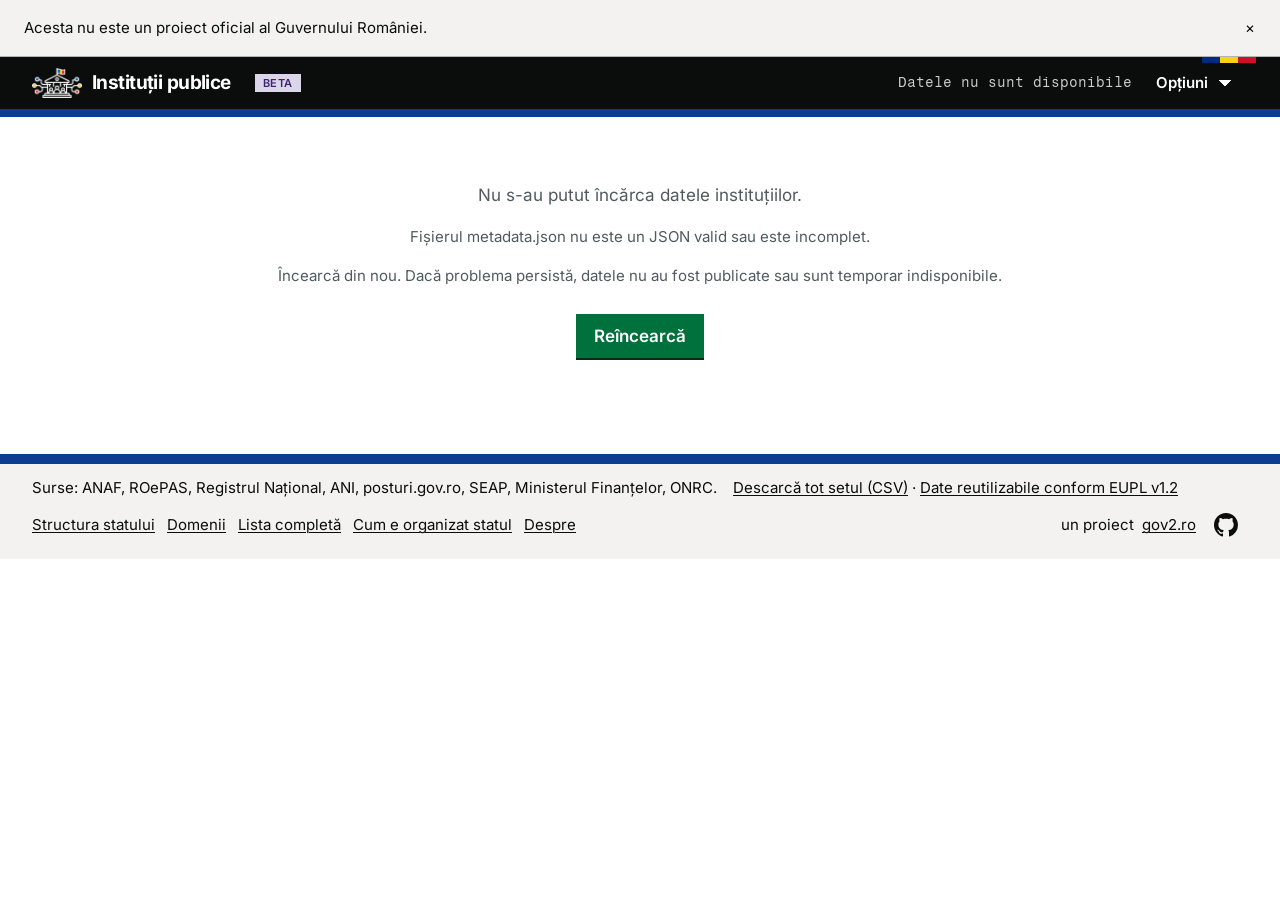
==== commit 63475fe3: "docs(despre): credit all sources and licences; record owner decisions on ROePAS and ANI Despre now n" ====
--- a/explorer/index.html
+++ b/explorer/index.html
@@ -404,6 +404,7 @@
         <label class="chk"><input type="checkbox" id="web" checked> are site</label>
         <label class="chk"><input type="checkbox" id="noanaf"> fără corespondent ANAF</label>
         <label class="chk" title="Înregistrări cu posibil duplicat sau cu potrivire nerezolvată"><input type="checkbox" id="review"> de verificat</label>
+        <label class="chk" title="Radiate sau dizolvate prin fuziune sau divizare, după datele Ministerului Finanțelor"><input type="checkbox" id="rad"> Include entități radiate sau fuzionate</label>
       </div>
     </details>
   </div>
@@ -451,7 +452,7 @@
 </main>
 <footer class="g2-footer">
   <div class="g2-footer-in g2-container org-foot">
-    <p>Surse: ANAF, ROePAS, Registrul Național, ANI.</p>
+    <p>Surse: ANAF, ROePAS, Registrul Național, ANI, posturi.gov.ro, SEAP, Ministerul Finanțelor, ONRC.</p>
     <p id="org-data"><a href="institutii.csv" download>Descarcă tot setul (CSV)</a><span id="org-data-when"></span> · <a href="https://joinup.ec.europa.eu/collection/eupl/eupl-text-eupl-12" target="_blank" rel="noopener noreferrer">Date reutilizabile conform EUPL v1.2</a></p>
     <ul aria-label="Pagini"><li><a href="#v=stat" data-view="stat">Structura statului</a></li><li><a href="#v=fam" data-view="fam">Domenii</a></li><li><a href="#v=list" data-view="list">Lista completă</a></li><li><a href="organizare.html">Cum e organizat statul</a></li><li><a href="despre.html">Despre</a></li></ul>
     <p class="org-credit">un proiect <a href="https://gov2.ro">gov2.ro</a> <a class="org-gh" href="https://github.com/gov2-ro/institutii-publice" aria-label="Cod sursă pe GitHub"><svg class="org-icon-fill" width="24" height="24" viewBox="0 0 16 16" aria-hidden="true" focusable="false"><path fill="currentColor" d="M8 0C3.58 0 0 3.58 0 8c0 3.54 2.29 6.53 5.47 7.59.4.07.55-.17.55-.38 0-.19-.01-.82-.01-1.49-2.01.37-2.53-.49-2.69-.94-.09-.23-.48-.94-.82-1.13-.28-.15-.68-.52-.01-.53.63-.01 1.08.58 1.23.82.72 1.21 1.87.87 2.33.66.07-.52.28-.87.51-1.07-1.78-.2-3.64-.89-3.64-3.95 0-.87.31-1.59.82-2.15-.08-.2-.36-1.02.08-2.12 0 0 .67-.21 2.2.82.64-.18 1.32-.27 2-.27.68 0 1.36.09 2 .27 1.53-1.04 2.2-.82 2.2-.82.44 1.1.16 1.92.08 2.12.51.56.82 1.27.82 2.15 0 3.07-1.87 3.75-3.65 3.95.29.25.54.73.54 1.48 0 1.07-.01 1.93-.01 2.2 0 .21.15.46.55.38A8.013 8.013 0 0016 8c0-4.42-3.58-8-8-8z"/></svg></a></p>
@@ -532,11 +533,14 @@
     for (const r of rows) { byId.set(r.id, r); if (r.f) byCif.set(r.f, r); }
     const mergedInto = new Map();                        // an id absorbed by a same-name merge -> the record that survived
     for (const r of rows) for (const m of r.mi || []) mergedInto.set(m, r);
+    /* status of a legal body (MF): `st` 1 = radiat, 2 = fuzionat (both hidden by default), 3 = în lichidare (visible), `sd` = status date */
+    const hiddenSt = r => r.st === 1 || r.st === 2;
+    const nShown = rows.reduce((n, r) => n + !hiddenSt(r), 0);
     const famSize = new Map(), famCat = new Map();
     {
       const perCat = new Map();
       for (const r of rows) if (r.fam) {
-        famSize.set(r.fam, (famSize.get(r.fam) || 0) + 1);
+        if (!hiddenSt(r)) famSize.set(r.fam, (famSize.get(r.fam) || 0) + 1);
         if (!perCat.has(r.fam)) perCat.set(r.fam, new Map());
         const m = perCat.get(r.fam);
         m.set(r.cat, (m.get(r.cat) || 0) + 1);
@@ -640,21 +644,22 @@
 
     /* ---------- filter state ---------- */
     const NO_FAMILY = '(fără tip comun)';
-    const S = { q: '', cat: '', fam: '', county: '', uat: '', srcs: new Set(), srcMode: 'all', web: true, review: false,
+    const S = { q: '', cat: '', fam: '', county: '', uat: '', srcs: new Set(), srcMode: 'all', web: true, review: false, rad: false,
       view: 'list', sort: 'n', node: '', id: '' };
-    let qTokens = [], srcList = [];
+    let qTokens = [], srcList = [], qCif = '';
     const pass = (r, skip) =>
       (skip === 'cat' || !S.cat || r.cat === S.cat) &&
       (skip === 'fam' || !S.fam || (r.fam || NO_FAMILY) === S.fam) &&
       (skip === 'county' || !S.county || r.county === S.county) &&
       (skip === 'uat' || !S.uat || r.u === S.uat) &&
       (skip === 'src' || !srcList.length || (S.srcMode === 'all' ? srcList.every(k => srcTest[k](r)) : srcList.some(k => srcTest[k](r)))) &&
-      (skip === 'web' || !S.web || r.w) &&
+      (skip === 'web' || skip === 'radweb' || !S.web || r.w || (hiddenSt(r) && r.f === qCif)) &&
+      (skip === 'rad' || skip === 'radweb' || S.rad || !hiddenSt(r) || r.f === qCif) &&       // a search by the exact CIF finds a hidden record
       (!S.review || needsReview(r)) &&
       qTokens.every(t => r.hay.includes(t));
 
     const el = { q: $('q'), cat: $('cat'), fam: $('fam'), county: $('county'), uat: $('uat'), web: $('web'),
-      noanaf: $('noanaf'), review: $('review'), sort: $('sort') };
+      noanaf: $('noanaf'), review: $('review'), rad: $('rad'), sort: $('sort') };
 
     function fillSelect(sel, allLabel, entries, current) {   // entries: [[value, label, count]]
       sel.replaceChildren(h('option', { value: '' }, allLabel),
@@ -699,11 +704,17 @@
     const siteLink = r => !r.w ? '' : isHttp(r.w)
       ? h('a', { href: r.w, target: '_blank', rel: 'noopener noreferrer', title: r.w, onclick: e => e.stopPropagation() }, domain(r.w))
       : domain(r.w);
+    const STATUS_UI = { 1: { tone: 'danger', tag: 'radiată', text: 'Radiată' }, 2: { tone: 'info', tag: 'fuzionată', text: 'Fuzionată' },
+      3: { tone: 'progress', tag: 'în lichidare', text: 'În lichidare' } };
     const emptyMsg = () => {
       const hidden = S.web ? rows.filter(r => pass(r, 'web')).length : 0;   // records that pass every filter except "are site"
+      // records that pass every filter except "radiate sau fuzionate" (and "are site": a defunct record seldom has one)
+      const gone = S.rad ? 0 : rows.filter(r => pass(r, 'radweb')).length, goneWeb = S.web && gone > rows.filter(r => pass(r, 'rad')).length;
       return h('div', { class: 'empty' }, h('p', null, 'Nicio instituție nu corespunde filtrelor.'),
         hidden ? h('p', null, `${fmt(hidden)} ${hidden === 1 ? 'înregistrare corespunde' : 'înregistrări corespund'}, dar nu au site. `,
           h('button', { class: 'g2-btn g2-secondary', type: 'button', onclick: () => { S.web = false; el.web.checked = false; update(); } }, 'Arată-le')) : null,
+        gone ? h('p', null, `${fmt(gone)} ${gone === 1 ? 'înregistrare corespunde' : 'înregistrări corespund'}, dar sunt radiate sau fuzionate. `,
+          h('button', { class: 'g2-btn g2-secondary', type: 'button', onclick: () => { S.rad = true; el.rad.checked = true; if (goneWeb) { S.web = false; el.web.checked = false; } update(); } }, 'Arată-le')) : null,
         h('button', { class: 'g2-btn g2-secondary', type: 'button', onclick: () => { clearFilters(); update(); } }, 'Resetează filtrele')); };
     const rowKey = (r, open) => e => { if (e.key === 'Enter') open(r); };
 
@@ -736,6 +747,7 @@
         h('td', null, h('span', { class: 'nm' }, r.n),
           r.mc && r.mc.length ? h('span', { class: 'g2-tag', 'data-tone': 'warning' }, 'potrivire neclară') : null,
           r.d ? h('span', { class: 'g2-tag', 'data-tone': 'warning' }, 'posibil duplicat') : null,
+          r.st ? h('span', { class: 'g2-tag', 'data-tone': STATUS_UI[r.st].tone }, STATUS_UI[r.st].tag) : null,
           h('div', { class: 'sub' }, kind(r), where(r) ? h('span', { class: 'where' }, (kind(r) ? ' · ' : '') + where(r)) : null,
             S.sort === 'dc' && r.dc ? h('span', { class: 'dc' }, ' · ' + plural(r.dc, 'declarație', 'declarații')) : null)),
         h('td', { class: 'c contact' }, [r.w && h('div', { class: 'line site' }, siteLink(r)),
@@ -854,7 +866,7 @@
     }
 
     /* ---------- "Structura statului" ---------- */
-    const isFiltered = () => !!(S.q || S.cat || S.fam || S.county || S.uat || S.srcs.size || S.web || S.review);
+    const isFiltered = () => !!(S.q || S.cat || S.fam || S.county || S.uat || S.srcs.size || S.web || S.review || S.rad);
     const KINDS = [['Municipii', /^municipi/], ['Sectoare', /^sectorul/], ['Orașe', /^oras/], ['Comune', /^comuna/], ['Altele', /./]];
     const isCountyRec = r => /^judetul\b/.test(fold(r.n));
 
@@ -1277,7 +1289,7 @@
 
     /* counties */
     const countyFeatures = g => g.features.map(f => ({ f, name: counties.find(c => norm(c) === norm(f.properties.name.replace(/^Municipiul /, ''))) || null }));
-    const openCounty = c => { clearFilters({ county: c, web: S.web }); closeDialogSilently(); setView('loc'); window.scrollTo(0, 0); };
+    const openCounty = c => { clearFilters({ county: c, web: S.web, rad: S.rad }); closeDialogSilently(); setView('loc'); window.scrollTo(0, 0); };
     function countyMap(box, counts) {
       gis('romania-counties.geojson').then(g => {
         if (!box.isConnected) return;
@@ -1365,7 +1377,7 @@
 
     /* county profile: coat of arms, name and counts on the left above the locality tree; the locality map in a column on the right */
     function countyProfile(county, tree) {
-      const all = rows.filter(r => r.county === county), noU = all.filter(r => !r.u).length;
+      const all = rows.filter(r => r.county === county && (S.rad || !hiddenSt(r))), noU = all.filter(r => !r.u).length;
       const locs = new Set(all.filter(r => r.u).map(r => r.u));
       const mapBox = h('div', null, h('p', { class: 'sub', role: 'status' }, 'Se încarcă harta…'));
       const note = h('p', { class: 'sub', role: 'status' });
@@ -1699,6 +1711,14 @@
       elsewhere: 'nume identic, unic în țară (depusă din alt județ)',
       prefix: 'nume trunchiat, început al unui nume ANAF', same_name: 'același nume și județ, combinat din surse fără ANAF' };
     const srcOfId = { R: 'ROePAS', G: 'Registru', D: 'ANI', P: 'posturi.gov.ro', S: 'SEAP' };
+    const MF = ((D.dataset && D.dataset.inputs) || []).find(i => i.source === 'mf');       // the status source (name, licence, snapshot)
+    const dmy = d => d ? d.split('-').reverse().join('.') : '';
+    const STATUS_NOTE = { 2: 'Entitatea s-a dizolvat prin fuziune sau divizare. Activitatea ei continuă în altă entitate.',
+      3: 'Entitatea există încă. Starea oficială este dizolvare cu lichidare.' };
+    const statusBlock = r => r.st ? [h('p', null, h('span', { class: 'g2-tag', 'data-tone': STATUS_UI[r.st].tone }, STATUS_UI[r.st].text + (r.sd ? ' din ' + dmy(r.sd) : ''))),
+      h('p', { class: 'sub' }, [STATUS_NOTE[r.st], `Sursa: Ministerul Finanțelor${MF && MF.snapshot ? `, date din ${dmy(MF.snapshot)}` : ''} (${(MF && MF.licence) || 'CC-BY-4.0'}).`].filter(Boolean).join(' '))] : null;
+    const usMark = r => r.us === 1 ? '(sector dedus din nume)' : r.us === 2 ? '(din datele Ministerului Finanțelor)' : '';   // row key `us`
+    const marked = (r, v) => v && r.us ? [v, ' ', h('span', { class: 'sub' }, usMark(r))] : v;
     const peerBtn = rr => h('button', { class: 'link acc', type: 'button', onclick: () => openRecord(rr) }, rr.n);
 
     function renderDialog(r) {
@@ -1716,7 +1736,7 @@
       const note = r.f && noteOf.get(r.f);
       // same family, same ordonator (or same county when it has none)
       const sibs = !r.fam ? [] : (parents.length ? subordinates.get(parents[0].f) || [] : rows.filter(x => x.county === r.county && !x.p))
-        .filter(x => x !== r && x.fam === r.fam);
+        .filter(x => x !== r && x.fam === r.fam && (S.rad || !hiddenSt(x)));
       const copyMsg = h('span', { role: 'status' });
       const linkBox = h('input', { class: 'g2-input', type: 'text', readonly: true, 'aria-label': 'Linkul înregistrării', value: location.href, hidden: true });
       const copy = async () => {
@@ -1740,8 +1760,9 @@
             `Mai multe instituții ANAF se potrivesc la fel de bine (${cands.length}), așa că înregistrarea nu a fost combinată cu niciuna. Scorul de potrivire nu este o probabilitate.`,
             h('ul', { class: 'plain' }, cands.map(([c, rr]) => h('li', null, rr ? [peerBtn(rr), ` · CIF ${c}`] : `CIF ${c} (nu este în setul curent)`)))) : null,
           dup ? h('p', { class: 'flag' }, 'Posibil duplicat al: ', peerBtn(dup), ' (potrivire nesigură, nu a fost combinat; scorul nu este o probabilitate)') : null,
+          statusBlock(r),
           h('div', { class: 'sec' }, 'Locație'),
-          h('dl', { class: 'g2-summary-list' }, pair('Județ', r.county), pair('Localitate (UAT)', r.u && (r.us ? [r.u, ' ', h('span', { class: 'sub' }, '(sector dedus din nume)')] : r.u)), pair('Adresă', r.a),
+          h('dl', { class: 'g2-summary-list' }, pair('Județ', r.us === 2 ? marked(r, r.county) : r.county), pair('Localitate (UAT)', marked(r, r.u)), pair('Adresă', r.a),
             pair('Coordonate', r.la != null && h('a', { href: `https://www.openstreetmap.org/?mlat=${r.la}&mlon=${r.lo}#map=15/${r.la}/${r.lo}`,
               target: '_blank', rel: 'noopener noreferrer' }, `${r.la}, ${r.lo}`))),
           (r.w || r.e || r.ph || r.fx) ? [h('div', { class: 'sec' }, 'Contact'),
@@ -1859,9 +1880,9 @@
     }
 
     function clearFilters(extra = {}) {
-      Object.assign(S, { q: '', cat: '', fam: '', county: '', uat: '', srcMode: 'all', web: true, review: false, sort: 'n', ...extra });
+      Object.assign(S, { q: '', cat: '', fam: '', county: '', uat: '', srcMode: 'all', web: true, review: false, rad: false, sort: 'n', ...extra });
       S.srcs.clear();
-      el.q.value = ''; el.web.checked = S.web; el.review.checked = false; el.sort.value = 'n';
+      el.q.value = ''; el.web.checked = S.web; el.review.checked = false; el.rad.checked = S.rad; el.sort.value = 'n';
     }
 
     /* ---------- CSV export of the current selection ---------- */
@@ -1913,23 +1934,25 @@
     function update() {
       qTokens = norm(S.q).split(' ').filter(Boolean);
       srcList = [...S.srcs];
+      qCif = S.q.trim().replace(/^ro\s*/i, '');
+      const total = S.rad ? rows.length : nShown;               // the default views leave out the radiate and fuzionate records
       items = rows.filter(r => pass(r));
       if (S.sort === 'dc') items.sort((a, b) => (b.dc || 0) - (a.dc || 0));
       el.sort.closest('.sortby').hidden = S.view !== 'list';
       refreshFacets();
-      const nAct = !!S.cat + !!S.fam + !!S.county + !!S.uat + (S.srcs.size ? 1 : 0) + S.web + S.review;
+      const nAct = !!S.cat + !!S.fam + !!S.county + !!S.uat + (S.srcs.size ? 1 : 0) + S.web + S.review + S.rad;
       $('fcount').textContent = nAct || '';
       $('ftoggle').setAttribute('aria-label', nAct ? `Filtre, ${nAct} active` : 'Filtre');
       const homeStats = S.view === 'acasa';                  // the landing counts ignore the website filter
-      $('stats').textContent = homeStats ? `${fmt(rows.length)} înregistrări` : `${fmt(items.length)} din ${fmt(rows.length)}`;
-      $('stats').title = homeStats ? `${fmt(rows.length)} înregistrări` : `${fmt(items.length)} din ${fmt(rows.length)} înregistrări`;
+      $('stats').textContent = homeStats ? `${fmt(total)} înregistrări` : `${fmt(items.length)} din ${fmt(total)}`;
+      $('stats').title = homeStats ? `${fmt(total)} înregistrări` : `${fmt(items.length)} din ${fmt(total)} înregistrări`;
       $('csv-msg').textContent = '';
       $('toolbar').hidden = S.view === 'acasa';
       $('filters').hidden = S.view === 'acasa';
       $('home-link').toggleAttribute('aria-current', S.view === 'acasa');
       if (S.view === 'acasa') $('home-link').setAttribute('aria-current', 'page');
       refreshViewLinks();
-      $('menu-status').textContent = S.web || S.review || S.srcs.has('nocif') ? ' •' : '';
+      $('menu-status').textContent = S.web || S.review || S.rad || S.srcs.has('nocif') ? ' •' : '';
       results.replaceChildren({ acasa: renderHome, list: renderList, stat: renderStat, fam: renderFamTree, loc: renderLocTree }[S.view](items));
       syncHash();
     }
@@ -1947,6 +1970,7 @@
       if (S.srcs.size > 1 && S.srcMode === 'any') p.set('sm', 'any');
       if (!S.web) p.set('web', '0');
       if (S.review) p.set('review', '1');
+      if (S.rad) p.set('rad', '1');
       return p;
     }
     function syncHash(mode) {                           // mode: 'push' (record opened), 'replace' (record closed in place)
@@ -1979,8 +2003,9 @@
       S.srcMode = p.get('sm') === 'any' ? 'any' : 'all';
       S.web = p.get('web') !== '0';
       S.review = p.get('review') === '1';
+      S.rad = p.get('rad') === '1';
       S.id = p.get('id') || '';
-      el.q.value = S.q; el.web.checked = S.web; el.review.checked = S.review; el.sort.value = S.sort;
+      el.q.value = S.q; el.web.checked = S.web; el.review.checked = S.review; el.rad.checked = S.rad; el.sort.value = S.sort;
       refreshViewLinks();
       lastNav = navKey();
     }
@@ -2040,6 +2065,7 @@
     on(el.uat, 'change', () => { leaveHome(); S.uat = el.uat.value; update(); });
     on(el.web, 'change', () => { S.web = el.web.checked; update(); });
     on(el.review, 'change', () => { leaveHome(); S.review = el.review.checked; update(); });
+    on(el.rad, 'change', () => { S.rad = el.rad.checked; update(); });
     on(el.noanaf, 'change', () => { leaveHome(); el.noanaf.checked ? S.srcs.add('nocif') : S.srcs.delete('nocif'); update(); });
     on(el.sort, 'change', () => { S.sort = el.sort.value; update(); });
     on($('reset'), 'click', () => { clearFilters(); update(); });
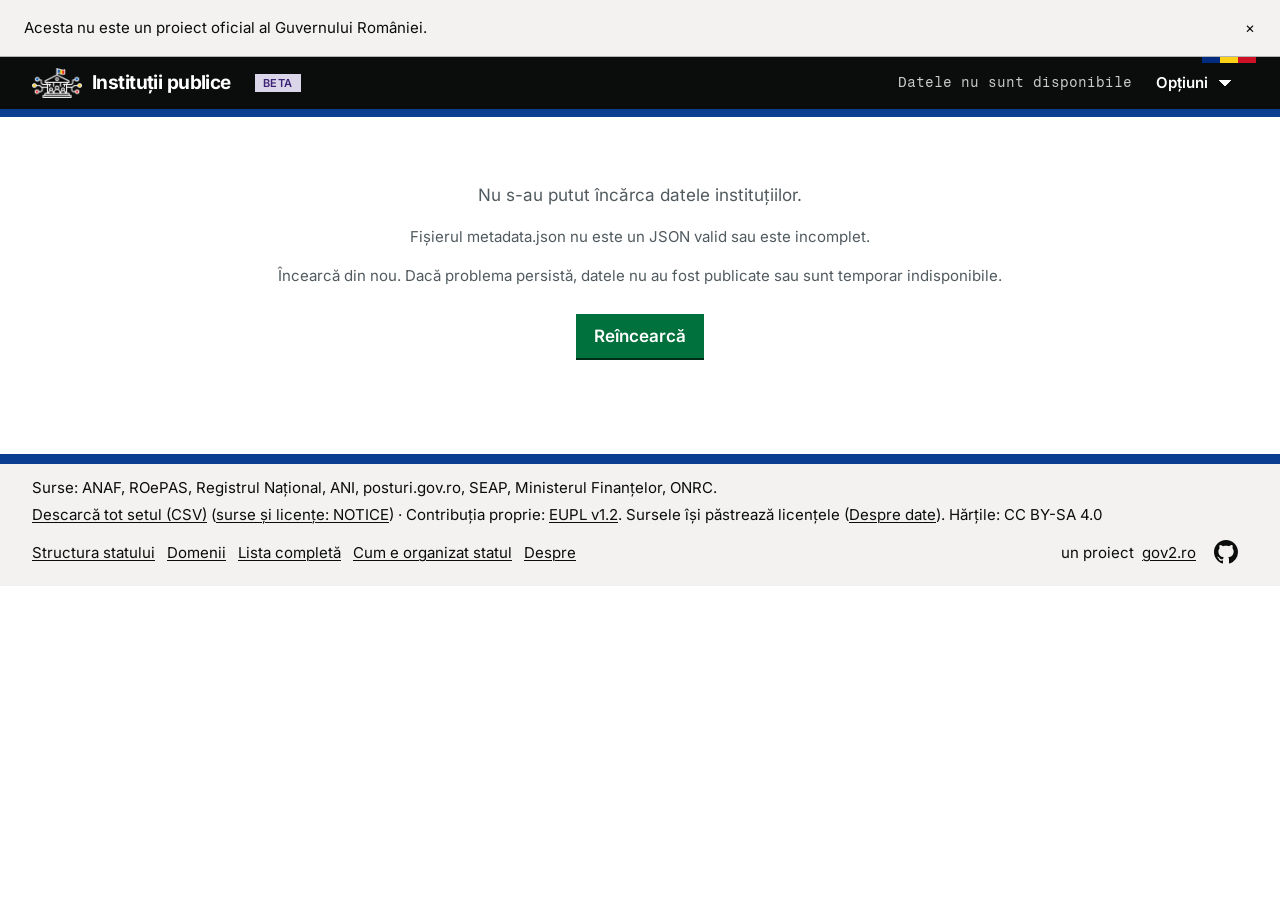
==== commit 55b6d3d2: "feat(licences): sources block, NOTICE, narrowed EUPL scope, coats-of-arms credits Co-Authored-By: Cl" ====
--- a/explorer/index.html
+++ b/explorer/index.html
@@ -453,7 +453,7 @@
 <footer class="g2-footer">
   <div class="g2-footer-in g2-container org-foot">
     <p>Surse: ANAF, ROePAS, Registrul Național, ANI, posturi.gov.ro, SEAP, Ministerul Finanțelor, ONRC.</p>
-    <p id="org-data"><a href="institutii.csv" download>Descarcă tot setul (CSV)</a><span id="org-data-when"></span> · <a href="https://joinup.ec.europa.eu/collection/eupl/eupl-text-eupl-12" target="_blank" rel="noopener noreferrer">Date reutilizabile conform EUPL v1.2</a></p>
+    <p id="org-data"><a href="institutii.csv" download title="Include numele surselor în coloana „sources”; licențele sunt în NOTICE">Descarcă tot setul (CSV)</a><span id="org-data-when"></span> (<a href="NOTICE.txt">surse și licențe: NOTICE</a>) · Contribuția proprie: <a href="https://joinup.ec.europa.eu/collection/eupl/eupl-text-eupl-12" target="_blank" rel="noopener noreferrer">EUPL v1.2</a>. Sursele își păstrează licențele (<a href="despre.html">Despre date</a>). Hărțile: CC BY-SA 4.0</p>
     <ul aria-label="Pagini"><li><a href="#v=stat" data-view="stat">Structura statului</a></li><li><a href="#v=fam" data-view="fam">Domenii</a></li><li><a href="#v=list" data-view="list">Lista completă</a></li><li><a href="organizare.html">Cum e organizat statul</a></li><li><a href="despre.html">Despre</a></li></ul>
     <p class="org-credit">un proiect <a href="https://gov2.ro">gov2.ro</a> <a class="org-gh" href="https://github.com/gov2-ro/institutii-publice" aria-label="Cod sursă pe GitHub"><svg class="org-icon-fill" width="24" height="24" viewBox="0 0 16 16" aria-hidden="true" focusable="false"><path fill="currentColor" d="M8 0C3.58 0 0 3.58 0 8c0 3.54 2.29 6.53 5.47 7.59.4.07.55-.17.55-.38 0-.19-.01-.82-.01-1.49-2.01.37-2.53-.49-2.69-.94-.09-.23-.48-.94-.82-1.13-.28-.15-.68-.52-.01-.53.63-.01 1.08.58 1.23.82.72 1.21 1.87.87 2.33.66.07-.52.28-.87.51-1.07-1.78-.2-3.64-.89-3.64-3.95 0-.87.31-1.59.82-2.15-.08-.2-.36-1.02.08-2.12 0 0 .67-.21 2.2.82.64-.18 1.32-.27 2-.27.68 0 1.36.09 2 .27 1.53-1.04 2.2-.82 2.2-.82.44 1.1.16 1.92.08 2.12.51.56.82 1.27.82 2.15 0 3.07-1.87 3.75-3.65 3.95.29.25.54.73.54 1.48 0 1.07-.01 1.93-.01 2.2 0 .21.15.46.55.38A8.013 8.013 0 0016 8c0-4.42-3.58-8-8-8z"/></svg></a></p>
   </div>
@@ -1118,6 +1118,19 @@
       'Dambovita': 'DB', 'Dolj': 'DJ', 'Galati': 'GL', 'Giurgiu': 'GR', 'Gorj': 'GJ', 'Harghita': 'HR', 'Hunedoara': 'HD', 'Ialomita': 'IL',
       'Iasi': 'IS', 'Ilfov': 'IF', 'Maramures': 'MM', 'Mehedinti': 'MH', 'Mures': 'MS', 'Neamt': 'NT', 'Olt': 'OT', 'Prahova': 'PH', 'Salaj': 'SJ',
       'Satu Mare': 'SM', 'Sibiu': 'SB', 'Suceava': 'SV', 'Teleorman': 'TR', 'Timis': 'TM', 'Tulcea': 'TL', 'Valcea': 'VL', 'Vaslui': 'VS', 'Vrancea': 'VN' };
+    /* coat-of-arms credits: explorer/assets/steme-judete/SOURCES.csv (file, commons_file, commons_url, author, licence, ..., match). Loaded on first use.
+       The title of the image names the author and the licence, or says that the origin is not proved. */
+    let stemaCredits = null;
+    const csvFields = line => { const out = []; let cur = '', q = false; for (let i = 0; i < line.length; i++) { const ch = line[i];
+      if (q) { if (ch === '"' && line[i + 1] === '"') { cur += '"'; i++; } else if (ch === '"') q = false; else cur += ch; }
+      else if (ch === '"') q = true; else if (ch === ',') { out.push(cur); cur = ''; } else cur += ch; } out.push(cur); return out; };
+    const loadStemaCredits = () => stemaCredits || (stemaCredits = fetch('assets/steme-judete/SOURCES.csv').then(r => r.ok ? r.text() : '').then(t => {
+      const lines = t.replace(/^\uFEFF/, '').split(/\r?\n/).filter(Boolean), head = csvFields(lines.shift() || '');
+      return new Map(lines.map(l => { const f = csvFields(l); return [f[0], Object.fromEntries(head.map((k, i) => [k, f[i]]))]; }));
+    }).catch(() => new Map()));
+    const stemaTitle = (county, c) => c && c.match === 'same drawing'
+      ? `Stema județului ${county}. Autor: ${c.author}. Licență: ${c.licence} (${c.commons_file}, Wikimedia Commons). Detalii în NOTICE.`
+      : `Stema județului ${county}. Originea fișierului nu este dovedită. Detalii în NOTICE.`;
     const stemaUrl = county => COD[county] ? `assets/steme-judete/${COD[county]}_${county.replace(/^(Bistrita|Caras) /, '$1-').replace(/ /g, '_')}.png` : '';
     /* a locality name without its kind prefix, spelling-tolerant: the ANAF data writes "î" as "i", the map as "a" */
     const KIND_RE = /^(municipiul|orasul|oras|comuna|sectorul|sector)\s+/;
@@ -1383,6 +1396,7 @@
       const note = h('p', { class: 'sub', role: 'status' });
       const img = stemaUrl(county) ? h('img', { src: stemaUrl(county), alt: `Stema județului ${county}`, width: 72, height: 72,
         onerror: e => e.target.remove() }) : null;
+      if (img) loadStemaCredits().then(m => { const f = stemaUrl(county).split('/').pop(); img.title = stemaTitle(county, m.get(f)); });
       uatMap(county, mapBox, note);
       return h('section', { class: 'cprof', 'aria-label': 'Profil județ' },
         h('div', { class: 'prof' }, img, h('div', { class: 'prof-head' },
@@ -1721,6 +1735,18 @@
     const marked = (r, v) => v && r.us ? [v, ' ', h('span', { class: 'sub' }, usMark(r))] : v;
     const peerBtn = rr => h('button', { class: 'link acc', type: 'button', onclick: () => openRecord(rr) }, rr.n);
 
+    // Links to other sites, in one group. Each value is encoded; tipizatul.eu and transparenta.eu get no data from us.
+    const TRANSPARENTA_OK = r => !r.nc && r.f;      // only `cif_source` anaf passed the 95% sample (docs/activity-log.md, 2026-11-06)
+    const extLink = (url, text) => h('a', { href: url, target: '_blank', rel: 'noopener noreferrer' }, text);
+    const externalLinks = r => {
+      const rows = [
+        pair('Proceduri și formulare', r.tz && extLink(`https://www.tipizatul.eu/proceduri?q=${encodeURIComponent(r.tz)}`, 'tipizatul.eu')),
+        pair('Buget', TRANSPARENTA_OK(r) && extLink(`https://transparenta.eu/entities/${encodeURIComponent(r.f)}`, 'transparenta.eu')),
+        pair('Proceduri', r.ru && linkTo(r.ru, 'roepas.ro')),
+        pair('Angajator', r.ps && extLink(`https://posturi.gov2.ro/angajator/${encodeURIComponent(r.ps[0])}/`, 'posturi.gov2.ro'))];
+      return rows.some(x => !Array.isArray(x)) ? [h('div', { class: 'sec' }, 'Pe alte site-uri'), h('dl', { class: 'g2-summary-list' }, rows)] : null;
+    };
+
     function renderDialog(r) {
       const parents = (r.p || []).map(c => byCif.get(c)).filter(Boolean);
       const subs = r.f ? [...(subordinates.get(r.f) || [])] : [];
@@ -1767,6 +1793,7 @@
               target: '_blank', rel: 'noopener noreferrer' }, `${r.la}, ${r.lo}`))),
           (r.w || r.e || r.ph || r.fx) ? [h('div', { class: 'sec' }, 'Contact'),
             h('dl', { class: 'g2-summary-list' }, pair('Site', r.w && linkTo(r.w)), pair('Email', r.e), pair('Telefon', r.ph), pair('Fax', r.fx))] : null,
+          externalLinks(r),
           h('div', { class: 'sec' }, 'Identificare'),
           h('dl', { class: 'g2-summary-list' }, pair('Identificator', r.id),
             pair('Tip', r.fam && h('span', null, r.fam, ' · ',
@@ -1779,8 +1806,6 @@
             pair('Legătură ROePAS', r.lr && tierText[r.lr]), pair('Legătură Registru', r.lg && tierText[r.lg]),
             pair('Declarații ANI', r.dc && `${fmt(r.dc)}${r.ld ? ` · ${tierText[r.ld]}` : ''}`),
             pair('Anunțuri posturi.gov.ro', r.pp != null && `${fmt(r.pp)}${r.lp ? ` · ${tierText[r.lp]}` : ''}`),
-            pair('Angajator posturi.gov.ro', r.ps && h('a', { href: `https://posturi.gov2.ro/angajator/${encodeURIComponent(r.ps[0])}/`,
-              target: '_blank', rel: 'noopener noreferrer' }, 'pagina angajatorului')),
             pair('Grupă în formularul ANI', r.dg),
             pair('Declarații pe județe', r.dk && r.dk.slice(0, 8).map(([c, n]) => `${c} ${fmt(n)}`).join(' · ')
               + (r.dk.length > 8 ? ` · … încă ${r.dk.length - 8}` : ''))),
@@ -1793,8 +1818,8 @@
           sibs.length ? [h('div', { class: 'sec' }, `Alte ${fmt(sibs.length)} de tip „${r.fam}”`),
             h('ul', { class: 'plain' }, sibs.slice(0, 25).map(s => h('li', null, peerBtn(s))),
               sibs.length > 25 ? h('li', { class: 'sub' }, `… și încă ${fmt(sibs.length - 25)}`) : null)] : null,
-          (r.ru || r.pc != null || r.ou) ? [h('div', { class: 'sec' }, 'ROePAS'),
-            h('dl', { class: 'g2-summary-list' }, pair('Pagină', r.ru && linkTo(r.ru, 'roepas.ro')),
+          (r.pc != null || r.ou) ? [h('div', { class: 'sec' }, 'ROePAS'),
+            h('dl', { class: 'g2-summary-list' },
               pair('Proceduri', r.pc != null ? `${fmt(r.pc)} (${fmt(r.po || 0)} online)` : null),
               pair('Organizare', r.ou && r.ou.join(' · ')))] : null));
     }
@@ -2098,5 +2123,6 @@
   load();
 })();
 </script>
+<!-- Cloudflare Web Analytics --><script type='module' src='https://static.cloudflareinsights.com/beacon.min.js' data-cf-beacon='{"token": "0b9a948bd7674d839e0d37b32ae597eb"}'></script><!-- End Cloudflare Web Analytics -->
 </body>
 </html>
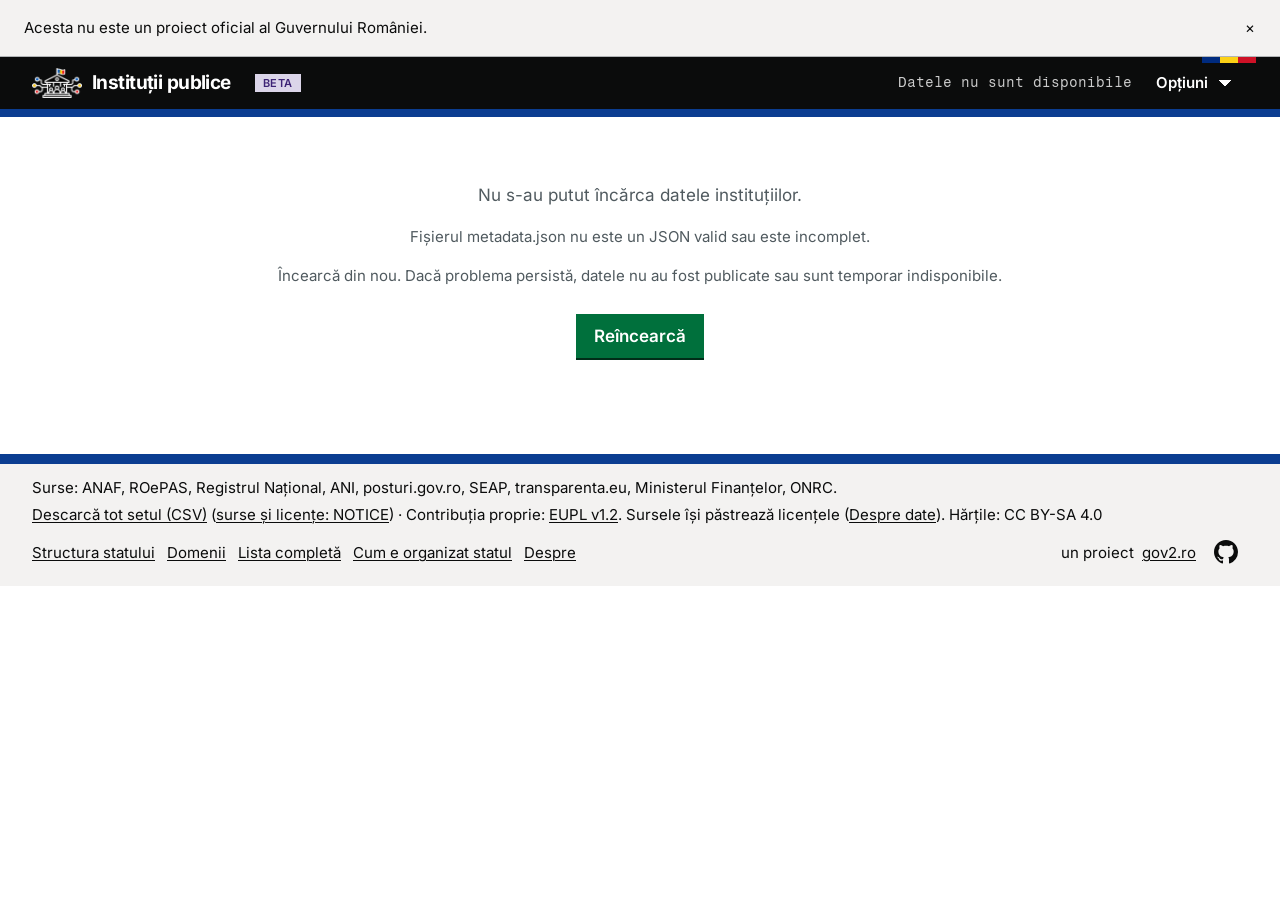
==== commit b6533af7: "feat(consolidate): transparenta.eu as a source: 11 new records and 1,250 parents by rule Co-Authored" ====
--- a/explorer/index.html
+++ b/explorer/index.html
@@ -203,7 +203,7 @@
          font: var(--g2-font-size-label)/1.5 var(--g2-font-mono); }
   .src.a { color: rgb(var(--g2-color-info-ink)); } .src.r { color: rgb(var(--g2-color-success-ink)); }
   .src.g { color: rgb(var(--g2-color-warning-ink)); } .src.d { color: rgb(var(--g2-color-progress-ink)); }
-  .src.p, .src.s { color: rgb(var(--g2-color-neutral-ink)); }
+  .src.p, .src.s, .src.t { color: rgb(var(--g2-color-neutral-ink)); }
   td > .g2-tag { margin-left: 6px; vertical-align: 2px; }
   /* a warning paragraph: the DS inset with the warning tone */
   .flag { display: block; margin: var(--g2-space-2) 0; padding: var(--g2-space-2) var(--g2-space-3); border-left: 5px solid rgb(var(--g2-color-warning-line));
@@ -452,7 +452,7 @@
 </main>
 <footer class="g2-footer">
   <div class="g2-footer-in g2-container org-foot">
-    <p>Surse: ANAF, ROePAS, Registrul Național, ANI, posturi.gov.ro, SEAP, Ministerul Finanțelor, ONRC.</p>
+    <p>Surse: ANAF, ROePAS, Registrul Național, ANI, posturi.gov.ro, SEAP, transparenta.eu, Ministerul Finanțelor, ONRC.</p>
     <p id="org-data"><a href="institutii.csv" download title="Include numele surselor în coloana „sources”; licențele sunt în NOTICE">Descarcă tot setul (CSV)</a><span id="org-data-when"></span> (<a href="NOTICE.txt">surse și licențe: NOTICE</a>) · Contribuția proprie: <a href="https://joinup.ec.europa.eu/collection/eupl/eupl-text-eupl-12" target="_blank" rel="noopener noreferrer">EUPL v1.2</a>. Sursele își păstrează licențele (<a href="despre.html">Despre date</a>). Hărțile: CC BY-SA 4.0</p>
     <ul aria-label="Pagini"><li><a href="#v=stat" data-view="stat">Structura statului</a></li><li><a href="#v=fam" data-view="fam">Domenii</a></li><li><a href="#v=list" data-view="list">Lista completă</a></li><li><a href="organizare.html">Cum e organizat statul</a></li><li><a href="despre.html">Despre</a></li></ul>
     <p class="org-credit">un proiect <a href="https://gov2.ro">gov2.ro</a> <a class="org-gh" href="https://github.com/gov2-ro/institutii-publice" aria-label="Cod sursă pe GitHub"><svg class="org-icon-fill" width="24" height="24" viewBox="0 0 16 16" aria-hidden="true" focusable="false"><path fill="currentColor" d="M8 0C3.58 0 0 3.58 0 8c0 3.54 2.29 6.53 5.47 7.59.4.07.55-.17.55-.38 0-.19-.01-.82-.01-1.49-2.01.37-2.53-.49-2.69-.94-.09-.23-.48-.94-.82-1.13-.28-.15-.68-.52-.01-.53.63-.01 1.08.58 1.23.82.72 1.21 1.87.87 2.33.66.07-.52.28-.87.51-1.07-1.78-.2-3.64-.89-3.64-3.95 0-.87.31-1.59.82-2.15-.08-.2-.36-1.02.08-2.12 0 0 .67-.21 2.2.82.64-.18 1.32-.27 2-.27.68 0 1.36.09 2 .27 1.53-1.04 2.2-.82 2.2-.82.44 1.1.16 1.92.08 2.12.51.56.82 1.27.82 2.15 0 3.07-1.87 3.75-3.65 3.95.29.25.54.73.54 1.48 0 1.07-.01 1.93-.01 2.2 0 .21.15.46.55.38A8.013 8.013 0 0016 8c0-4.42-3.58-8-8-8z"/></svg></a></p>
@@ -633,9 +633,9 @@
       return set;
     }
 
-    const SOURCES = [['anaf', 'ANAF'], ['roepas', 'ROePAS'], ['reg', 'Registru'], ['decl', 'Declarații ANI'], ['posturi', 'posturi.gov.ro'], ['seap', 'SEAP'], ['nocif', 'Fără corespondent ANAF']];
+    const SOURCES = [['anaf', 'ANAF'], ['roepas', 'ROePAS'], ['reg', 'Registru'], ['decl', 'Declarații ANI'], ['posturi', 'posturi.gov.ro'], ['seap', 'SEAP'], ['transp', 'transparenta.eu'], ['nocif', 'Fără corespondent ANAF']];
     const srcTest = {
-      anaf: r => r.s & 1, roepas: r => r.s & 2, reg: r => r.s & 4, decl: r => r.s & 8, posturi: r => r.s & 16, seap: r => r.s & 32, nocif: r => !r.f,
+      anaf: r => r.s & 1, roepas: r => r.s & 2, reg: r => r.s & 4, decl: r => r.s & 8, posturi: r => r.s & 16, seap: r => r.s & 32, transp: r => r.s & 64, nocif: r => !r.f,
     };
     const needsReview = r => !!(r.d || (r.mc && r.mc.length));
 
@@ -698,6 +698,7 @@
       (r.s & 8) > 0 && h('span', { class: 'src d', title: `Declarații de avere și interese (ANI): ${fmt(r.dc || 0)} declarații` }, 'ANI'),
       (r.s & 16) > 0 && h('span', { class: 'src p', title: `Angajator în anunțuri pe posturi.gov.ro: ${fmt(r.pp || 0)} anunțuri` }, 'posturi'),
       (r.s & 32) > 0 && h('span', { class: 'src s', title: 'Autoritate contractantă în SEAP (achiziții publice)' }, 'SEAP'),
+      (r.s & 64) > 0 && h('span', { class: 'src t', title: 'Entitate pe transparenta.eu (părinte sau înregistrare luate de acolo)' }, 'transparenta.eu'),
     ];
     const where = r => [r.u, r.county].filter(Boolean).join(', ');
     const domain = u => u.replace(/^https?:\/\//i, '').replace(/\/$/, '');
@@ -1129,7 +1130,7 @@
       return new Map(lines.map(l => { const f = csvFields(l); return [f[0], Object.fromEntries(head.map((k, i) => [k, f[i]]))]; }));
     }).catch(() => new Map()));
     const stemaTitle = (county, c) => c && c.match === 'same drawing'
-      ? `Stema județului ${county}. Autor: ${c.author}. Licență: ${c.licence} (${c.commons_file}, Wikimedia Commons). Detalii în NOTICE.`
+      ? `Stema județului ${county}. Autor: ${c.author.replace(/\.+$/, "")}. Licență: ${c.licence} (${c.commons_file}, Wikimedia Commons). Detalii în NOTICE.`
       : `Stema județului ${county}. Originea fișierului nu este dovedită. Detalii în NOTICE.`;
     const stemaUrl = county => COD[county] ? `assets/steme-judete/${COD[county]}_${county.replace(/^(Bistrita|Caras) /, '$1-').replace(/ /g, '_')}.png` : '';
     /* a locality name without its kind prefix, spelling-tolerant: the ANAF data writes "î" as "i", the map as "a" */
@@ -1724,7 +1725,7 @@
       unit: 'același număr de unitate militară', national: 'nume identic, instituție centrală (depusă din alt județ)',
       elsewhere: 'nume identic, unic în țară (depusă din alt județ)',
       prefix: 'nume trunchiat, început al unui nume ANAF', same_name: 'același nume și județ, combinat din surse fără ANAF' };
-    const srcOfId = { R: 'ROePAS', G: 'Registru', D: 'ANI', P: 'posturi.gov.ro', S: 'SEAP' };
+    const srcOfId = { R: 'ROePAS', G: 'Registru', D: 'ANI', P: 'posturi.gov.ro', S: 'SEAP', T: 'transparenta.eu' };
     const MF = ((D.dataset && D.dataset.inputs) || []).find(i => i.source === 'mf');       // the status source (name, licence, snapshot)
     const dmy = d => d ? d.split('-').reverse().join('.') : '';
     const STATUS_NOTE = { 2: 'Entitatea s-a dizolvat prin fuziune sau divizare. Activitatea ei continuă în altă entitate.',
@@ -1811,7 +1812,8 @@
               + (r.dk.length > 8 ? ` · … încă ${r.dk.length - 8}` : ''))),
           r.dc ? h('p', { class: 'sub' }, 'Numărul din ANI numără declarații depuse, nu angajați și nu instituții distincte.') : null,
           parents.length ? [h('div', { class: 'sec' }, 'Ordonator principal de credite'),
-            h('ul', { class: 'plain' }, parents.map(p => h('li', null, peerBtn(p))))] : null,
+            h('ul', { class: 'plain' }, parents.map(p => h('li', null, peerBtn(p)))),
+            r.pt ? h('p', { class: 'sub' }, 'părinte după transparenta.eu') : null] : null,
           subs.length ? [h('div', { class: 'sec' }, `Subordonate directe (${fmt(subs.length)})`),
             h('ul', { class: 'plain' }, subs.slice(0, 25).map(s => h('li', null, peerBtn(s))),
               subs.length > 25 ? h('li', { class: 'sub' }, `… și încă ${fmt(subs.length - 25)}`) : null)] : null,
@@ -1913,7 +1915,7 @@
     /* ---------- CSV export of the current selection ---------- */
     const CSV_COLS = ['id', 'name', 'category', 'family', 'county', 'uat', 'cif', 'parent_cifs', 'website_url', 'email', 'phone',
       'sources', 'possible_duplicate_of', 'match_candidate_cifs', 'declaratii_count', 'procedures_count', 'online_procedures_count'];
-    const SRC_NAMES = [[1, 'anaf'], [2, 'roepas'], [4, 'registrul'], [8, 'declaratii'], [16, 'posturi'], [32, 'seap']];
+    const SRC_NAMES = [[1, 'anaf'], [2, 'roepas'], [4, 'registrul'], [8, 'declaratii'], [16, 'posturi'], [32, 'seap'], [64, 'transparenta']];
     /* matching records only; in a focused state view only those inside the focused subtree; each id once */
     function selection() {
       let list = items;
